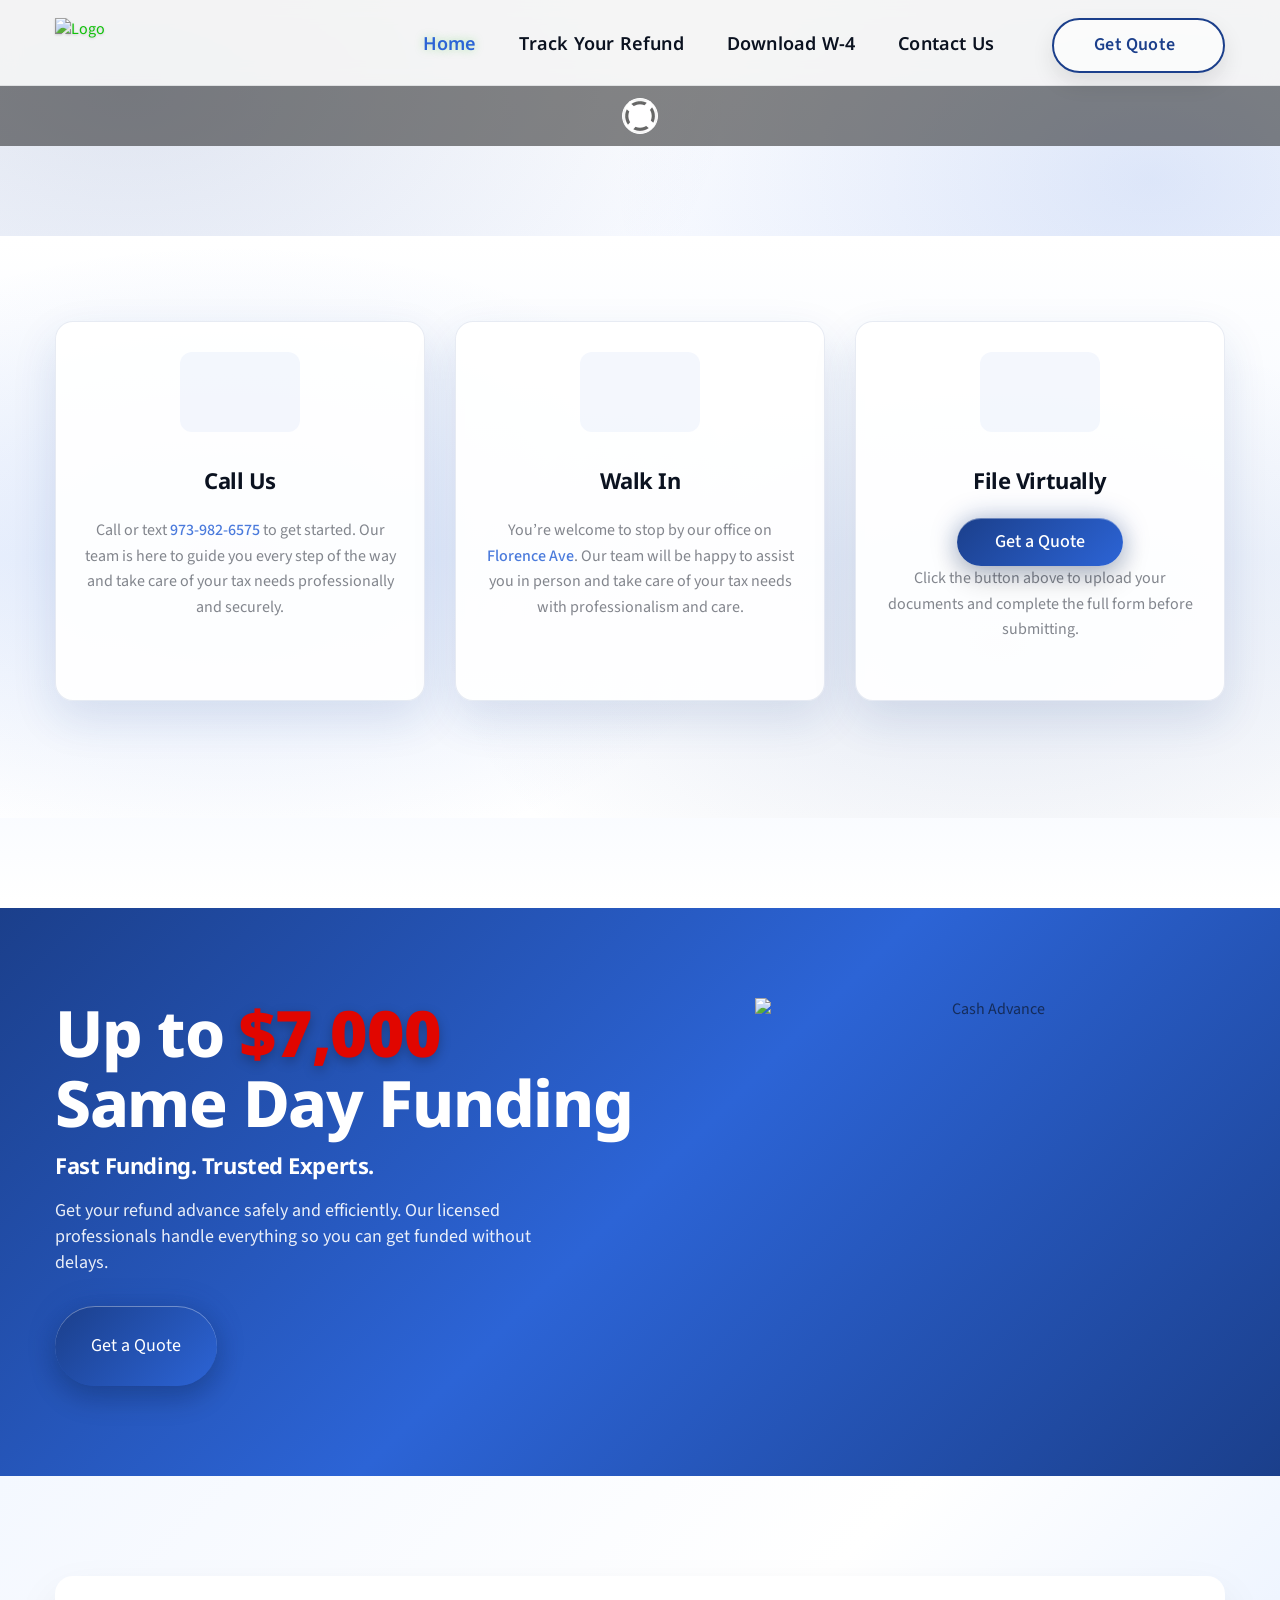
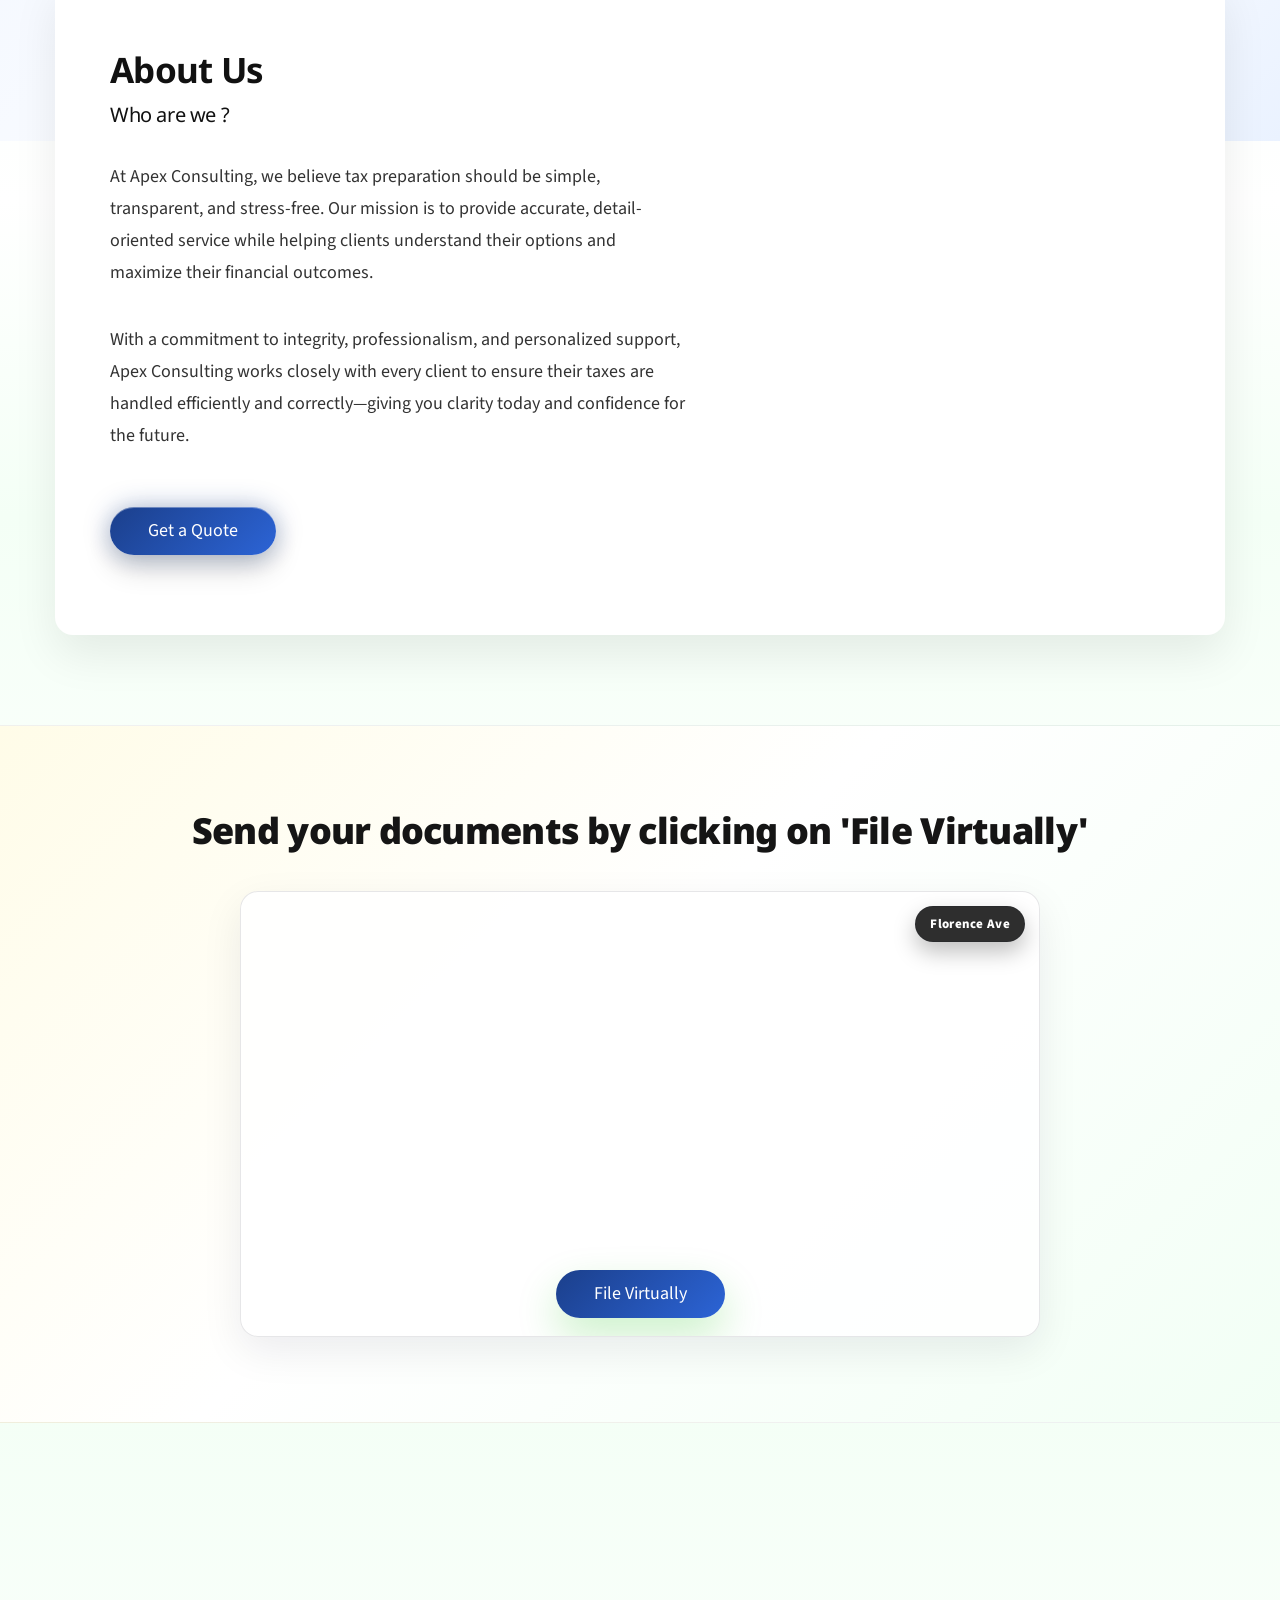
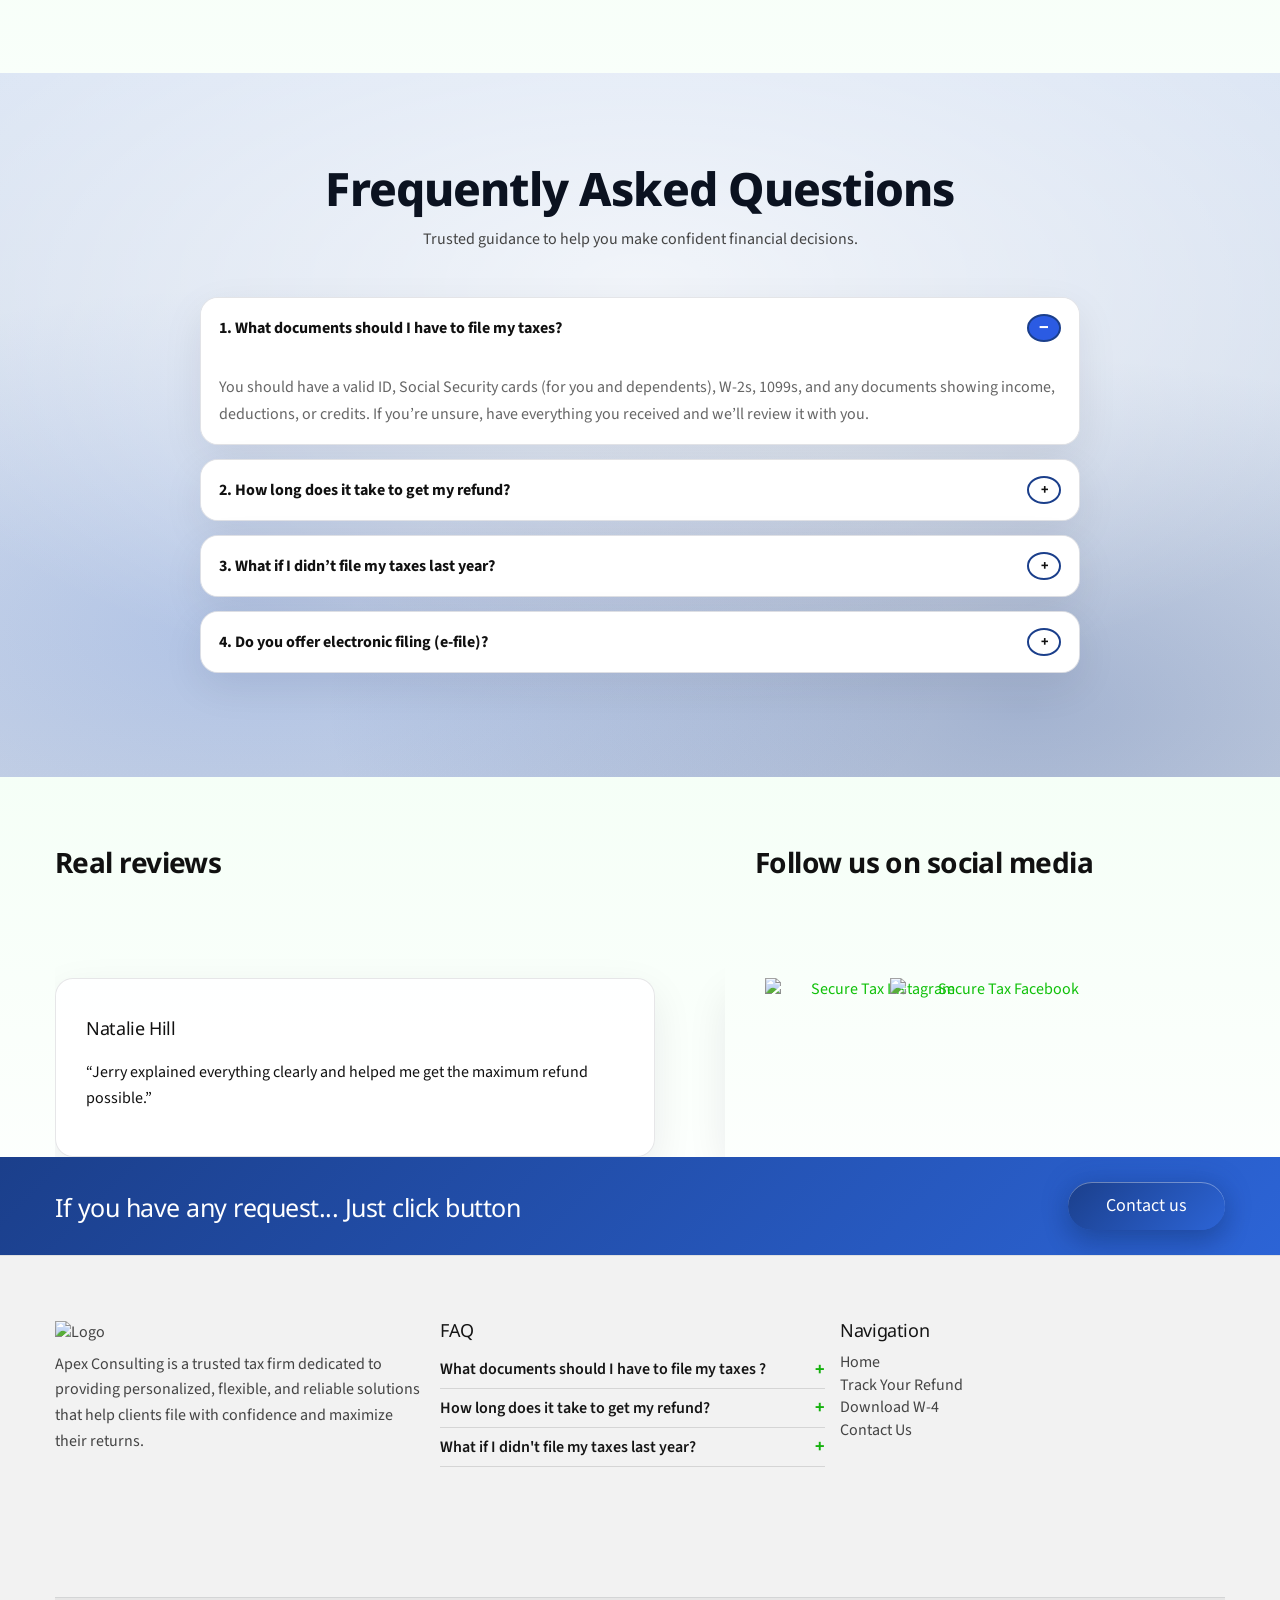
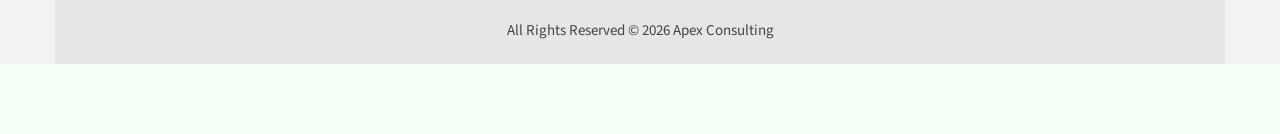
==== index.html @ 828c4d61 "New First commit" ====
<!DOCTYPE html>
<html lang="en">
	<head>
		<meta charset="UTF-8">
		<!-- For IE -->
		<meta http-equiv="X-UA-Compatible" content="IE=edge">

		<!-- For Resposive Device -->
		<meta name="viewport" content="width=device-width, initial-scale=1.0">
		<title>Apex Consulting</title>
		<!-- Favicon -->
		<!-- <link rel="icon" type="image/png" sizes="56x56" href="images/fav-icon/icon.png"> -->

		<!-- Main style sheet -->
		<link rel="stylesheet" type="text/css" href="css/style.css">
		<!-- responsive style sheet -->
		<link rel="stylesheet" type="text/css" href="css/responsive.css">


		<!-- Fix Internet Explorer ______________________________________-->

		<!--[if lt IE 9]>
			<script src="http://html5shiv.googlecode.com/svn/trunk/html5.js"></script>
			<script src="vendor/html5shiv.js"></script>
			<script src="vendor/respond.js"></script>
		<![endif]-->	
	</head>

	<body>
		<div class="main-page-wrapper">

			<!-- ===================================================
				Loading Transition
			==================================================== -->
			<!-- <div id="loader-wrapper">
				<div id="loader"></div>
			</div> -->



			<!-- 
			=============================================
				Theme Header
			============================================== 
			-->
			<header class="theme-header-wrapper">
				<div class="top-header white-bg">
					<div class="container">
						<ul class="float-left left-content">
							<!-- <li><a href="#">Offices</a></li>
							<li><a href="#">Career</a></li>
							<li><a href="#">Jobs</a></li>
							<li><a href="#">Support</a></li> -->
						</ul>
						<!-- <ul class="float-right right-content">
							<li class="social-icon">
								<ul>
									<li><a href="#" class="tran3s"><i class="fa fa-facebook" aria-hidden="true"></i></a></li>
									<li><a href="#" class="tran3s"><i class="fa fa-twitter" aria-hidden="true"></i></a></li>
									<li><a href="#" class="tran3s"><i class="fa fa-skype" aria-hidden="true"></i></a></li>
									<li><a href="#" class="tran3s"><i class="fa fa-pinterest" aria-hidden="true"></i></a></li>
									<li><a href="#" class="tran3s"><i class="fa fa-vimeo" aria-hidden="true"></i></a></li>
								</ul>
							</li>
							<li class="search-option">
						   		<button class="search tran3s dropdown-toggle" id="searchDropdown" data-toggle="dropdown" aria-haspopup="true" aria-expanded="false"><i class="fa fa-search" aria-hidden="true"></i></button>
						   		<form action="#" class="p-color-bg dropdown-menu tran3s" aria-labelledby="searchDropdown">
						   			<input type="text" placeholder="Search....">
						   			<button class="p-color-bg"><i class="fa fa-search" aria-hidden="true"></i></button>
						   		</form> -->
						   </li> <!-- /.search-option -->
						</ul> <!-- /.right-content -->
					</div> <!-- /.conatiner -->
				</div> <!-- /.top-header -->

				<div class="menu-wrapper menu-one clearfix">
					<div class="container">
						<!-- Logo -->
	<div class="logo float-left">
    <a href="/"><img src="images/logo/logo.png" alt="Logo"></a>
</div>


						<!-- ============================ Theme Menu ========================= -->
						<nav class="theme-main-menu navbar float-right" id="mega-menu-wrapper">
							<!-- Brand and toggle get grouped for better mobile display -->
						   <div class="navbar-header">
						     <button type="button" class="navbar-toggle collapsed" data-toggle="collapse" data-target="#navbar-collapse-1" aria-expanded="false">
						       <span class="sr-only">Toggle navigation</span>
						       <span class="icon-bar"></span>
						       <span class="icon-bar"></span>
						       <span class="icon-bar"></span>
						     </button>
						   </div>
						   <!-- Collect the nav links, forms, and other content for toggling -->
						   <div class="collapse navbar-collapse" id="navbar-collapse-1">
								<ul class="nav">
									<li class="dropdown-holder active"><a href="/" class="tran3s">Home</a>
										<ul class="sub-menu">
											<!-- <li><a href="index.html">Home version one</a></li>
											<li><a href="index-2.html">Home version Two</a></li> -->
										</ul>
									</li>
									<!-- <li class="dropdown-holder"><a href="#" class="tran3s">Services</a> -->
										<!-- <ul class="sub-menu">
											<li><a href="service.html">Service</a></li>
											<li><a href="service-details.html">Service Details</a></li>
										</ul>
									</li> -->
									<!-- <li class="dropdown-holder"><a href="#" class="tran3s">Pages</a>
										<ul class="sub-menu">
											<li><a href="about.html">About us</a></li>
											<li><a href="team.html">Our Team</a></li>
											<li><a href="faq.html">Faq</a></li>
											<li><a href="404.html">Error Page</a></li>
											<li class="dropdown-holder"><a href="shop.html">Shop</a>
												<ul class="second-sub-menu">
													<li><a href="shop-single.html">Shop Details</a></li>
												</ul>
											</li>
										</ul>
									</li> -->
									<!-- <li class="dropdown-holder"><a href="#" class="tran3s">Portfolio</a>
										<ul class="sub-menu">
											<li><a href="project-v1.html">Project version one</a></li>
											<li><a href="project-v2.html">Project version Two</a></li>
											<li><a href="project-details.html">Project details</a></li>
										</ul>
									</li> -->
									<!-- <li class="dropdown-holder"><a href="#" class="tran3s">News</a>
										<ul class="sub-menu">
											<li><a href="blog-list.html">Blog with sidebar</a></li>
											<li><a href="blog-details.html">Blog details</a></li>
										</ul>
									</li> -->
									<li><a href="https://sa.www4.irs.gov/wmr/" class="tran3s">Track Your Refund</a></li>
									<li><a href="https://www.irs.gov/pub/irs-pdf/fw4.pdf" class="tran3s">Download W-4</a></li>
									<li><a href="contact.html" class="tran3s">Contact Us</a></li>
									<li class="quote"><a href="/#doc-locations" class="tran3s">Get Quote <i class="fa fa-arrow-right" aria-hidden="true"></i></a></li>
								</ul>
						   </div><!-- /.navbar-collapse -->
						</nav> <!-- /.theme-main-menu -->
					</div> <!-- /.container -->
				</div> <!-- /.menu-wrapper -->
			</header> <!-- /.theme-header-wrapper -->
			<!-- New Change -->


			<!-- 
			=============================================
				Theme Main Banner
			============================================== 
			-->
			<div id="theme-main-banner" class="banner-one">
				<div data-src="images/home/slide-1.jpg">
					<div class="camera_caption">
						<div class="container">
							<!-- <h6 class="wow fadeInUp animated">Finance Services</h6> -->
							<h1 class="wow fadeInUp animated" data-wow-delay="0.2s">Accuracy. Integrity. Results. </h1>
					
							<h4 class="wow fadeInUp animated" data-wow-delay="0.4s" style="color:#fff;">No Upfront Fees</h4>
  
							<br>
<a href="/#doc-locations" class="wow fadeInRight animated theme-button-one" data-wow-delay="0.6s">Get a Quote</a>						</div> <!-- /.container -->
					</div> <!-- /.camera_caption -->
				</div>
	
		
	
						</div> <!-- /.container -->
					</div> <!-- /.camera_caption -->
				</div>
			</div> <!-- /#theme-main-banner -->


			

		
			<!-- 
			=============================================
				Top Feature
			============================================== 
			-->
			<div class="top-feature section-margin-bottom section-margin-top">
  <div class="container">
    <div class="row top-feature-grid">
     <div class="col-lg-4 col-md-6 col-12">

        <div class="single-feature card-feature">
          <div class="icon"><img src="images/icon/1.png" alt=""></div>
          <h4>Call Us</h4>
          <p>Call or text <a href="tel:407-951-6379">973-982-6575</a>  to get started. Our team is here to guide you every step of the way and take care of your tax needs professionally and securely.</p>
        </div>
      </div>
<div class="col-lg-4 col-md-6 col-12">

        <div class="single-feature card-feature">
          <div class="icon"><img src="images/icon/2.png" alt=""></div>
          <h4>Walk In</h4>
          <p>You’re welcome to stop by our office on <a href="https://maps.app.goo.gl/RKTDh3jBgUq4Yt877">Florence Ave</a>. Our team will be happy to assist you in person and take care of your tax needs with professionalism and care.</p>
        </div>
      </div>

      <div class="col-lg-4 col-md-6 col-12">

        <div class="single-feature card-feature">
          <div class="icon"><img src="images/icon/3.png" alt=""></div>
          <h4>File Virtually</h4>
          <a href="/#doc-locations" class="theme-button-one">Get a Quote</a>
          <p>Click the button above to upload your documents and complete the full form before submitting.</p>
        </div>
      </div>

      <!-- <div class="col-lg-3 col-md-6 col-12"> -->
        <!-- <div class="single-feature card-feature">
          <div class="icon"><img src="images/icon/4.png" alt=""></div>
          <h4>Book your virtual appointment</h4>
          <a href="https://calendar.app.google/gBassgUNyd3pbRui8" class="theme-button-one">Book</a>
          <p>Booking a virtual appointment with Secure Tax is quick and easy. Choose a time that works for you and get personalized tax support from the comfort of your home.</p>
        </div> -->
      <!-- </div> -->

    </div>
  </div>
</div>
</div>
</div>
</div>

<!-- 
=============================================
  Cash Advance Promo
============================================== 
-->
<section class="cash-advance-section">
  <div class="container">
    <div class="row align-items-center">

      <!-- LEFT CONTENT -->
      <div class="col-md-7 col-xs-12">
        <h2 class="cash-title">
          Up to <span>$7,000</span><br>
          Same Day Funding <span></span>
        </h2>
<h4 class="cash-subtitle">
  Fast Funding. Trusted Experts.
</h4>

<p class="cash-text">
  Get your refund advance safely and efficiently.
  Our licensed professionals handle everything so you can get funded without delays.
</p>

        </p>

        <div class="cash-actions">
          <a href="/#doc-locations"
             class="theme-button-one cash-btn">
            Get a Quote
          </a>
        </div>
      </div>

      <!-- RIGHT IMAGE -->
      <div class="col-md-5 col-xs-12 text-center">
        <div class="cash-image-circle">
          <img src="images/home/cash-advance.png" alt="Cash Advance">
        </div>
      </div>

    </div>
  </div>
</section>




			<!-- 
			=============================================
				About Company
			============================================== 
			-->
			<div class="about-company section-margin-bottom">
				<div class="container">
					<div class="main-content-wrapper">
						<div class="row">
							<div class="col-md-7 col-xs-12">
								<h2>About Us</h2>
								<h4>Who are we ? </h4>
								<p>At Apex Consulting, we believe tax preparation should be simple, transparent, and stress-free. Our mission is to provide accurate, detail-oriented service while helping clients understand their options and maximize their financial outcomes. </p>
								<p>With a commitment to integrity, professionalism, and personalized support, Apex Consulting works closely with every client to ensure their taxes are handled efficiently and correctly—giving you clarity today and confidence for the future.</p>
								<a href="/#doc-locations" class="wow fadeInRight animated theme-button-one" data-wow-delay="0.6s">Get a Quote</a>
							</div>
						</div>
					</div> <!-- /.main-content-wrapper -->
				</div> <!-- /.container -->
			</div> <!-- /.about-company -->

<section id="doc-locations" class="doc-location-section">
  <div class="container">

    <h2 class="doc-location-title">
     Send your documents by clicking on 'File Virtually'
    </h2>

    <div class="doc-location-grid">

      <!-- Location 1 -->
      <div class="doc-location-card">
        <div class="doc-location-map">

          <div class="doc-location-label">Florence Ave</div>

        <iframe src="https://www.google.com/maps/embed?pb=!1m18!1m12!1m3!1d3023.449258251773!2d-74.2437626!3d40.73013900000001!2m3!1f0!2f0!3f0!3m2!1i1024!2i768!4f13.1!3m3!1m2!1s0x89c3aceaf8574553%3A0x92488cc2b3c155b4!2s151%20Florence%20Ave%2C%20Irvington%2C%20NJ%2007111!5e0!3m2!1sen!2sus!4v1771525934116!5m2!1sen!2sus" width="450" height="450" style="border:0;" allowfullscreen="" loading="lazy" referrerpolicy="no-referrer-when-downgrade"></iframe>
        </div>

        <div class="doc-location-actions">
          <a href="https://form.jotform.com/253464607360053"
             class="theme-button-one">
            File Virtually
          </a>
        </div>
      </div>

  

    </div>
  </div>
</section>

<br>
<br>



			<!-- 
			=============================================
				Our Service
			============================================== 
			-->
		
			


			<!--
			=============================================
				Consultation Help
			==============================================
			-->
			<div class="consultation-help style-one clearfix">
  <div class="opacity">
    <div class="container">
      <div class="row">

        <!-- LEFT IMAGE -->
        <!-- <div class="col-md-6 col-xs-12 no-padding">
          <div class="consultation-image-wrapper">
            <img src="images/home/slide-4.jpg" alt="Join Secure Tax">
          </div>
        </div> -->

        <!-- RIGHT TEXT -->
        <!-- <div class="col-md-6 col-xs-12 text-wrapper">
          <div class="overlay clearfix">
            <div>
								
              <h2 class="wow fadeInUp animated" data-wow-delay="0.2s">Get Hired</h2>
              <h3 class="wow fadeInUp animated" data-wow-delay="0.2s">Become a Tax Specialist</h3>
              <p class="wow fadeInUp animated" data-wow-delay="0.2s">Click the button below to fill in your application</p>
              <a href="
https://form.jotform.com/securetaxllc/securetax-job-application" class="theme-button-one" class="wow fadeInUp animated" data-wow-delay="0.2s">Apply</a> -->
            </div>
          </div>
        </div>

      </div>
    </div>
  </div>
</div>

<!--
=============================================
  FAQ Section (Home)
==============================================
-->
<section class="home-faq">
  <div class="container">

    <div class="home-faq-head">
      <h2>Frequently Asked Questions</h2>
      <p>Trusted guidance to help you make confident financial decisions.</p>
    </div>

    <div class="home-faq-wrap">
      <div class="home-faq-accordion" id="homeFaq">

        <!-- 1 -->
        <div class="home-faq-item">
          <a class="home-faq-q" data-toggle="collapse" href="#homeFaq1" aria-expanded="true">
            1. What documents should I have to file my taxes?
            <span class="home-faq-icon"></span>
          </a>
          <div id="homeFaq1" class="collapse show" data-parent="#homeFaq">
            <div class="home-faq-a">
              You should have a valid ID, Social Security cards (for you and dependents), W-2s, 1099s, and any documents showing income, deductions, or credits. If you’re unsure, have everything you received and we’ll review it with you.
            </div>
          </div>
        </div>

        <!-- 2 -->
        <div class="home-faq-item">
          <a class="home-faq-q collapsed" data-toggle="collapse" href="#homeFaq2" aria-expanded="false">
            2. How long does it take to get my refund?
            <span class="home-faq-icon"></span>
          </a>
          <div id="homeFaq2" class="collapse" data-parent="#homeFaq">
            <div class="home-faq-a">
              If you claimed the Child Tax Credit or Earned Income Credit, the IRS cannot release your refund until at least February 15, and it may arrive around February 27 or later. For most other refunds, the IRS states that about 90% are issued within 21 days. Use “Track Your Refund” to check your status.
            </div>
          </div>
        </div>

        <!-- 3 -->
        <div class="home-faq-item">
          <a class="home-faq-q collapsed" data-toggle="collapse" href="#homeFaq3" aria-expanded="false">
            3. What if I didn’t file my taxes last year?
            <span class="home-faq-icon"></span>
          </a>
          <div id="homeFaq3" class="collapse" data-parent="#homeFaq">
            <div class="home-faq-a">
              We can help you file prior-year returns. It’s important to get caught up as soon as possible to avoid additional penalties or delays with refunds.
            </div>
          </div>
        </div>

        <!-- 4 -->
        <div class="home-faq-item">
          <a class="home-faq-q collapsed" data-toggle="collapse" href="#homeFaq4" aria-expanded="false">
            4. Do you offer electronic filing (e-file)?
            <span class="home-faq-icon"></span>
          </a>
          <div id="homeFaq4" class="collapse" data-parent="#homeFaq">
            <div class="home-faq-a">
            Yes. We electronically file most returns for faster processing and quicker refunds compared to mailing paper returns.
            </div>
          </div>
        </div>

      </div>
    </div>

  </div>
</section>



<!-- <br>
<br>
<script src="https://cdn.commoninja.com/sdk/latest/commonninja.js" defer></script>
<div class="commonninja_component pid-306dbc19-3a88-4140-8a14-9bf18e717f76"></div> -->


			<!-- 
			=============================================
				Client Section
			============================================== 
			-->
			<div class="client-section section-margin-bottom">
				<div class="container">
					<div class="row">
						<div class="col-md-7 col-xs-12">
							<div class="client-slider-content">
								<h3>Real reviews</h3>
								<div class="client-slider">
									<div class="item">
										<div class="wrapper">
											<div class="name">
												<!-- <p>Mahfuz Riad <span>( CEO )</span></p> -->
												<!-- <div class="icon"><img src="images/home/3.jpg" alt=""></div> -->
											</div>
											<div class="text bg-color">
												<h5>John Paul</h5>
												<p>“This was the easiest and most professional tax experience I’ve ever had.”</p>
											</div>
										</div> <!-- /.wrapper -->
									</div> <!-- /.item -->
									<div class="item">
										<div class="wrapper">
											<div class="name">
												<!-- <p>Mahfuz Riad <span>( CEO )</span></p> -->
												<!-- <div class="icon"><img src="images/home/3.jpg" alt=""></div> -->
											</div>
											<div class="text bg-color">
												<h5>Natalie Hill </h5>
												<p>“Jerry explained everything clearly and helped me get the maximum refund possible.”</p>
											</div>
										</div> <!-- /.wrapper -->
									</div> <!-- /.item -->
									<div class="item">
										<div class="wrapper">
											<div class="name">
												<!-- <p>Mahfuz Riad <span>( CEO )</span></p> -->
												<!-- <div class="icon"><img src="images/home/3.jpg" alt=""></div> -->
											</div>
											<div class="text bg-color">
												<h5>Erick Johnson </h5>
												<p>“the team was efficient, knowledgeable, and made filing taxes completely stress-free.”</p>
											</div>
										</div> <!-- /.wrapper -->
									</div> <!-- /.item -->
								</div> <!-- /.client-slider -->
							</div> <!-- /.client-slider-content -->
						</div> <!-- /.col- -->

						<div class="col-md-5 col-xs-12">
							<div class="our-partner">
								<h3>Follow us on social media</h3>
								<div class="row">
									<div class="col-md-6 col-sm-3 col-xs-6">
 <div class="row social-icons-row">
  <!-- Instagram -->
  <div class="col-md-6 col-sm-6 col-xs-6 social-col">
    <a href="https://www.instagram.com/securetax_fernpark/" target="_blank" rel="noopener">
      <img src="images/logo/p1.jpg" alt="Secure Tax Instagram" class="social-logo-force">
    </a>
  </div>

  <!-- Facebook -->
  <div class="col-md-6 col-sm-6 col-xs-6 social-col">
    <a href="https://www.facebook.com/share/1AgkMg6Wm3/?mibextid=wwXIfr" target="_blank" rel="noopener">
      <img src="images/logo/p2.jpg" alt="Secure Tax Facebook" class="social-logo-force">
    </a>
  </div>
</div>

								
									<!-- <div class="col-md-6 col-sm-3 col-xs-6"><img src="images/logo/p3.jpg" alt=""></div>
									<div class="col-md-6 col-sm-3 col-xs-6"><img src="images/logo/p4.jpg" alt=""></div> -->
								</div>
							</div> <!-- /.our-partner -->
						</div> <!-- /.col- -->
					</div> <!-- /.row -->
				</div> <!-- /.container -->
			</div> <!-- /.client-section -->



		


			<!-- 
			=============================================
				Bottom Banner
			============================================== 
			-->
			<div class="bottom-banner">
				<div class="container">
					<div class="row">
						<div class="col-md-9 col-sm-8 col-xs-12">
							<h3>If you have any request... Just click button</h3>
						</div>
						<div class="col-md-3 col-sm-4 col-xs-12">
							<a href="contact.html" class="theme-button-one float-right">Contact us</a>
						</div>
					</div>
				</div> <!-- /.container -->
			</div> <!-- /.bottom-banner -->


			<!-- 
			=============================================
				Footer
			============================================== 
			-->
			<footer class="theme-footer">
				<div class="container">
					<div class="top-footer row">
						<div class="col-md-4 col-sm-6 col-xs-12 footer-logo">
							<a href="#"><img src="images/logo/logo.png" alt="Logo"></a>
							<p>Apex Consulting is a trusted tax firm dedicated to providing personalized, flexible, and reliable solutions that help clients file with confidence and maximize their returns.</h5>
							<ul>
								<li><a href="https://www.instagram.com/securetax_fernpark/" class="tran3s"><i class="fa fa-instagram" aria-hidden="true"></i></a></li>
								<li><a href="https://www.facebook.com/share/1AgkMg6Wm3/?mibextid=wwXIfr" class="tran3s"><i class="fa fa-facebook" aria-hidden="true"></i></a></li>
								<!-- <li><a href="" class="tran3s"><i class="fa fa-dribbble" aria-hidden="true"></i></a></li>
								<li><a href="" class="tran3s"><i class="fa fa-twitter" aria-hidden="true"></i></a></li>
								<li><a href="" class="tran3s"><i class="fa fa-vimeo" aria-hidden="true"></i></a></li> -->
							</ul>
						</div> <!-- /.footer-logo -->

						<!-- <div class="col-md-2 col-sm-3 col-xs-12 footer-list">
							<h5>About</h5>
							<ul>
								<li><a href="index.html" class="tran3s">Home</a></li>
								<li><a href="#" class="tran3s">Business Partners</a></li>
								<li><a href="#" class="tran3s">Pinaz </a></li>
								<li><a href="faq.html" class="tran3s">Faq</a></li>
								<li><a href="about.html" class="tran3s">About us</a></li>
								<li><a href="blog-list.html" class="tran3s">Blog</a></li>
							</ul>
						</div> <!-- /.footer-list -->
						<!-- <div class="col-md-2 col-sm-3 col-xs-12 footer-list">  -->
						
							<div class="col-md-4 col-sm-6 col-xs-12 footer-faq">
  <h5>FAQ</h5>

  <div class="footer-accordion" id="footerFaq">

    <!-- Q1 -->
    <div class="faq-item">
      <a class="faq-question collapsed" data-toggle="collapse" href="#faq1" aria-expanded="false" aria-controls="faq1">
        What documents should I have to file my taxes ? <span class="faq-icon">+</span>
      </a>
      <div id="faq1" class="collapse" data-parent="#footerFaq">
        <div class="faq-answer">
         You should have a valid ID, Social Security cards (for you and dependents), W-2s, 1099s, and any documents showing income, deductions, or credits. If you’re unsure, have everything you received and we’ll review it with you.
        </div>
      </div>
    </div>

    <!-- Q2 -->
    <div class="faq-item">
      <a class="faq-question collapsed" data-toggle="collapse" href="#faq2" aria-expanded="false" aria-controls="faq2">
        How long does it take to get my refund? <span class="faq-icon">+</span>
      </a>
      <div id="faq2" class="collapse" data-parent="#footerFaq">
        <div class="faq-answer">
          If you claimed the Child Tax Credit or Earned Income Credit, the IRS cannot release your refund until at least February 15, and it may arrive around February 27 or later. For most other refunds, the IRS states that about 90% are issued within 21 days. Use “Track Your Refund” to check your status.
        </div>
      </div>
    </div>

    <!-- Q3 -->
    <div class="faq-item">
      <a class="faq-question collapsed" data-toggle="collapse" href="#faq3" aria-expanded="false" aria-controls="faq3">
   What if I didn't file my taxes last year? <span class="faq-icon">+</span>
      </a>
      <div id="faq3" class="collapse" data-parent="#footerFaq">
        <div class="faq-answer">
          We can help you file prior-year returns. It’s important to get caught up as soon as possible to avoid additional penalties or delays with refunds.
        </div>
      </div>
    </div>

  </div>
</div>
	<h5>Navigation</h5>

							<ul>
								<li><a href="/" class="tran3s">Home</a></li>
								<li><a href="https://sa.www4.irs.gov/wmr/" class="tran3s">Track Your Refund</a></li>
								<li><a href="https://www.irs.gov/pub/irs-pdf/fw4.pdf" class="tran3s">Download W-4</a></li>
								<!-- <li><a href="privacy-policy.html" class="tran3s">Privacy Policy</a></li> -->

								<li><a href="contact.html" class="tran3s">Contact Us</a></li>
								<!-- <li><a href="faq.html" class="tran3s">Faq</a></li>
								<li><a href="#" class="tran3s">Privacy Policy</a></li> -->
							</ul>
						</div> <!-- /.footer-list -->

						<!-- <div class="col-md-4 col-xs-12 Subscribe">
							<h5>Subscribes</h5>
							<p>Sign up for our mailing list to get latest updates and offers</p>
							<form action="#">
								<input type="email" placeholder="Email">
								<button><i class="fa fa-envelope-o" aria-hidden="true"></i></button>
							</form> -->
							<!-- <p>Working Hours :  Monday-Saturday <br> Close : Sunday</p> -->
						<!-- </div> 
					</div> 
				</div>  -->

				<div class="bottom-footer">
					<div class="container">
						<p>All Rights Reserved &copy; 2026 Apex Consulting</p>
					</div> <!-- /.container -->
				</div> <!-- /.bottom-footer -->
			</footer>


	  
	        <!-- Scroll Top Button -->
			<button class="scroll-top tran3s">
				<i class="fa fa-angle-up" aria-hidden="true"></i>
			</button>

			
			


		<!-- Js File_________________________________ -->
		<!-- j Query -->
		<script src="vendor/jquery.2.2.3.min.js"></script>
		<!-- Bootstrap JS -->
		<script src="vendor/bootstrap/bootstrap.min.js"></script>
		<!-- Bootstrap Select JS -->
		<script src="vendor/bootstrap-select/dist/js/bootstrap-select.js"></script>
		<!-- Camera Slider -->
		<script type='text/javascript' src='vendor/Camera-master/scripts/jquery.mobile.customized.min.js'></script>
	    <script type='text/javascript' src='vendor/Camera-master/scripts/jquery.easing.1.3.js'></script> 
	    <script type='text/javascript' src='vendor/Camera-master/scripts/camera.min.js'></script>
	    <!-- Mega menu  -->
		<script src="vendor/bootstrap-mega-menu/js/menu.js"></script>
		<!-- WOW js -->
		<script src="vendor/WOW-master/dist/wow.min.js"></script>
		<!-- owl.carousel -->
		<script src="vendor/owl-carousel/owl.carousel.min.js"></script>
		<!-- Circle Progress -->
		<script type="text/javascript" src="vendor/circle-progress.js"></script>
		<!-- js count to -->
		<script type="text/javascript" src="vendor/jquery.appear.js"></script>
		<script type="text/javascript" src="vendor/jquery.countTo.js"></script>
		

		<!-- Theme js -->
		<script src="js/theme.js"></script>

		</div> <!-- /.main-page-wrapper -->
		<!-- =========================
     Hannah Chatbot (SecureTax)
========================= -->



	</body>
</html>
---- css/style.css ----
/*------------------------------------------------------------------

[Master Stylesheet]

Project:        pinaz -  Business & Agency Template.
Version:        1.0
Last change:    01/06/2018.
Designed:       Template_mr
Developed:      Template_mr
-------------------------------------------------------------------*/


/* ------------------------------------------ */
/*             TABLE OF CONTENTS
/* ------------------------------------------ */
/*   01 - Loading Transition  */
/*   02 - Global stlye  */
/*   03 - Theme Header */
/*   04 - Theme Menu  */
/*   05 - Theme Banner */
/*   06 - Top Feature  */
/*   07 - About Company  */
/*   08 - Our Service  */
/*   09 - Consultation Help */
/*   10 - Our Success Value  */
/*   11 - Our Project   */
/*   12 - Client Section  */
/*   13 - Our Blog */
/*   14 - Bottom Banner   */
/*   15 - Footer */
/*   16 - Bottom Banner  */
/*   17 - Theme Inner Banner  */
/*   18 - About Us  */
/*   19 - Theme Sidebar */
/*   20 - Details Page Content */
/*   21 - Our Team  */
/*   22 - Blog List */
/*   23 - Blog Details  */
/*   24 - Contact Us Page  */
/*   25 - FAQ Page */
/*   26 - Error page  */
/*   27 - Shop Page  */




/**
* Importing necessary  Styles.
**/

@import url('https://fonts.googleapis.com/css?family=Noto+Sans:400,700|Source+Sans+Pro:400,600,700');
/*----bootstrap css ----- */
@import url('../vendor/bootstrap/bootstrap.css');
/*----bootstrap Select ----- */
@import url('../vendor/bootstrap-select/dist/css/bootstrap-select.css');
/*----camera-slider---*/
@import url('../vendor/Camera-master/css/camera.css');
/*------- Mega menu ------*/
@import url('../vendor/bootstrap-mega-menu/css/menu.css');
/*----font awesome -------*/
@import url('../fonts/font-awesome/css/font-awesome.min.css');
/*----owl-carousel css----*/
@import url('../vendor/owl-carousel/owl.carousel.css');
@import url('../vendor/owl-carousel/owl.theme.css');
/*-------- animated css ------*/
@import url('../vendor/WOW-master/css/libs/animate.css');
/*--------- flat-icon ---------*/
@import url('../fonts/icon/font/flaticon.css');
/*------------- Map -------------*/
@import url('../vendor/sanzzy-map/dist/snazzy-info-window.min.css');


/*** 

====================================================================
  Loading Transition
====================================================================

 ***/
#loader-wrapper {
  position: fixed;
  top: 0;
  left: 0;
  width: 100%;
  height: 100%;
  z-index: 999999;
  background: #fff;
  overflow: hidden;
}
#loader {
  background: url(../images/1.gif);
  width: 64px;
  height: 64px;
  position: relative;
  top: 50%;
  margin: -32px auto 0 auto;
}
/*==================== Click Top ====================*/
.scroll-top {
  width:30px;
  height:30px;
  border-radius: 3px;
  position: fixed;
  bottom: 5px;
  right:15px;
  z-index: 99;
  text-align: center;
  color: #fff;
  background: #151515;
  font-size: 20px;
  display: none;
}
.scroll-top:after {
  position: absolute;
  z-index: -1;
  content: '';
  top: 100%;
  left: 5%;
  height: 10px;
  width: 90%;
  opacity: 1;
  background: radial-gradient(ellipse at center, rgba(0, 0, 0, 0.25) 0%, rgba(0, 0, 0, 0) 80%);
}
/*______________________ Global stlye ___________________*/

 @font-face {
  font-family: 'font-awesome';
  src: url('../fonts/font-awesome/fonts/fontawesome-webfont.ttf');
  src: url('../fonts/font-awesome/fonts/fontawesome-webfont.eot'), /* IE9 Compat Modes */
       url('../fonts/font-awesome/fonts/fontawesome-webfont.woff2') format('woff2'), /* Super Modern Browsers */
       url('../fonts/font-awesome/fonts/fontawesome-webfont.woff') format('woff'), /* Pretty Modern Browsers */
       url('../fonts/font-awesome/fonts/fontawesome-webfont.svg') format('svg'); /* Legacy iOS */
 }

 body {
  font-family: 'Source Sans Pro', sans-serif;
  font-weight: normal;
  color:rgba(0,0,0,0.6);
  font-size: 16px;
 }
 body .main-page-wrapper {overflow-x:hidden;}
 h1,h2,h3,h4,h5,h6,p,ul { margin:0;padding: 0;}
 h1,h2,h3,h4,h5,h6 {font-family: 'Noto Sans', sans-serif; color: #151515;}
 h1 a,h2 a,h3 a,h4 a,h5 a,h6 a {color: inherit;}
 h1 {font-size: 60px; font-weight: 700;}
 h2 {font-size: 35px; font-weight: 700;}
 h3 {font-size: 28px; font-weight: 700;}
 h4 {font-size: 22px; font-weight: 700;}
 h5 {font-size: 18px; font-weight: 700;}
 h6 {font-size: 15px; font-weight: 600;}
 p  {line-height: 26px;} 
 ul {list-style-type: none;}
 a {text-decoration: none; display: inline-block;}
 a:hover,a:focus,a:visited {text-decoration: none; outline: none;}
 img {max-width: 100%; display: block;}
 button {border:none;outline: none;box-shadow: none;display: block; padding: 0;}
 input,textarea {outline: none; box-shadow: none;transition: all 0.3s ease-in-out;}
.float-left {float:left;}
.float-right {float:right;}
.m-top0 {margin-top: 0 !important;}
.m-bottom0 {margin-bottom: 0 !important;}
.p0 {padding: 0 !important;}
.section-margin-top{margin-top: 110px;}
.section-margin-bottom {margin-bottom: 110px;}
/*--------------------- Transition --------------------*/
.tran3s,h1 a,h2 a,h3 a,h4 a,h5 a,h6 a,body .theme-button-one,.theme-header-wrapper .top-header ul li a,#mega-menu-wrapper .nav>li>a:before,
.top-feature .single-feature,.top-feature .single-feature p,.our-service .single-service .text,.our-service .single-service .text p,
.our-service .single-service .text h4 i,.owl-theme .owl-nav [class*=owl-],.bootstrap-select.btn-group .dropdown-menu li a,
.our-project .single-project .text h4 i,.our-project .single-project .image .overlay,.our-blog .single-blog .text .view-more,
#theme-main-banner.camera_wrap .camera_pag .camera_pag_ul li,.sidebar-categories ul li a,.theme-sidebar .sidebar-recent-post ul li a,
.blog-list .single-blog .text .view-more span,.blog-list .single-blog .text .view-more i,.theme-pagination ul li a,.page-changer li a,
.contact-form-wrapper .contact-address .social-icon li a {
  transition: all .3s ease-in-out;
}
.tran4s,.our-service .single-service .img img {
  transition: all .4s ease-in-out;
}
/*---------------------- Theme Title ---------------------*/
.theme-title {position: relative;margin-bottom: 50px;}
.theme-title p {margin-top: 15px;}
.theme-title a {position: absolute;top:20px;right: 0;}
.theme-title a i {margin-left: 3px;opacity: 0.8;}
/*------------------------ Theme Button ------------------*/
body .theme-button-one {
  line-height: 48px;
  border-width: 1px;
  border-radius: 10px;
  padding: 0 38px;
  font-size: 18px;
  color: #fff;
}
body .theme-button-one:hover {background: transparent;}
/*----------------- Theme Pagination ------------------*/
.theme-pagination {margin-top: 60px;}
.theme-pagination ul {margin: 0 -5px;}
.theme-pagination ul li {float: left; padding: 0 5px;}
.theme-pagination ul li a {
  width: 50px;
  height: 50px;
  line-height: 50px;
  text-align: center;
  font-size: 22px;
  font-weight: 700;
  color: #fff;
  background: #d0cece;
}
.theme-pagination ul li:last-child a {font-size: 13px;}
 /*----------------------- Theme Color File -------------------*/
.p-color,.theme-header-wrapper .top-header.white-bg .left-content li a:hover,.theme-header-wrapper .top-header .social-icon li a:hover,
#mega-menu-wrapper .nav>li.dropdown-holder .sub-menu li a,body .theme-button-one:hover,.about-company .main-content-wrapper h4,.our-service .owl-theme .owl-nav [class*=owl-]:hover,
.consultation-help .text-wrapper h3 span,.our-success-value .piechart span,.theme-counter .single-box .number,.our-project .single-project:hover .text h4 i,
.our-project .owl-theme .owl-nav [class*=owl-]:hover,.our-blog .single-blog .text .view-more i,.our-blog .single-blog .text h4:hover a,.our-blog .owl-theme .owl-nav [class*=owl-]:hover,
.theme-footer .bottom-footer p a,.theme-footer .footer-list ul li a:hover,.theme-footer .footer-logo ul li a:hover,.theme-header-wrapper .top-header.transparent-bg .social-icon li a:hover,
.our-service.image-style .single-service:hover .text h4 a,.our-service.image-style .center .single-service .text h4 a,.details-page-overview ul li:before,.details-page-content .sub-heading,
.our-team .single-team-member:hover .text h6 a,.our-team .single-team-member .text ul li a:hover,.theme-sidebar .sidebar-recent-post ul li:hover a,.blog-list .single-blog:hover .text .title a,
.page-changer li a:hover,.blog-details .share-option .social-icon li a:hover,.contact-page-title h3,.contact-form-wrapper .contact-address .social-icon li a:hover,.error-page a,
.shop-sidebar .sidebar-shop-categories ul li a:hover,.shop-sidebar .shop-popular-product ul li:hover .name h6 a,.shop-product .single-product:hover .info h6 a,
.shop-details .single-product-details .product-order-details .price li:first-child  {
  color:#4eab27;
}
.p-bg-color,body .theme-button-one,.theme-header-wrapper .top-header button.search,.theme-header-wrapper .top-header .search-option form button,#mega-menu-wrapper .nav li.quote a:hover,
#mega-menu-wrapper .nav>li>a:before,.top-feature .center .single-feature,.top-feature .single-feature:hover,.about-company:before,.our-service .single-service:hover .text,
.our-service .center .single-service .text,.bootstrap-select.btn-group .dropdown-menu li a:hover,.bootstrap-select.btn-group .dropdown-menu li a:focus,.bottom-banner,
.bootstrap-select.btn-group .dropdown-menu li.selected a,.client-slider-content .wrapper .text.bg-color,.our-blog .single-blog:hover .text .view-more,.theme-footer .Subscribe form button,
#theme-main-banner.camera_wrap .camera_pag .camera_pag_ul li.cameracurrent,#theme-main-banner.camera_wrap .camera_pag .camera_pag_ul li:hover,.feature-banner,
#mega-menu-wrapper .nav li.quote.bg-color a,.sidebar-categories ul li a:hover,.sidebar-categories ul li.active a,.sidebar-categories.solid-style ul li a:hover,
.sidebar-categories.solid-style ul li.active a,.details-page-content .short-access .left-box,.blog-list .single-blog .text .view-more,.theme-pagination ul li a:hover,
.theme-pagination ul li.active a,.blog-details .blog-post-data .single-blog .text ul.inner-list li:before,.faq-page .panel-heading h5 a:before,.shop-sidebar .search button,
.shop-pagination li a,.shop-sidebar h4:before,.shop-details .single-product-details .product-order-details .clearfix ul li button,.shop-details .review-tab .nav-tabs > li.active > a,
.shop-details .review-tab .nav-tabs > li.active > a:hover, .shop-details .review-tab .nav-tabs > li.active > a:focus,.shop-details .related-product h4:before,#mega-menu-wrapper .navbar-toggle .icon-bar {
  background: #2b5be3;
}
body .theme-button-one {
  border-style: solid;
  border-color:#2b5be3;
}
/*-------------------------- Theme Header ---------------------*/
.theme-header-wrapper {
  position: absolute;
  width: 100%;
  left:0;
  z-index: 99;
}
.theme-header-wrapper .top-header ul li {display: inline-block;}
.theme-header-wrapper .top-header.white-bg {background: #fff;}
.theme-header-wrapper .top-header.white-bg .left-content li a {
  line-height: 60px;
  margin-right: 20px;
  color: #767575;
}
.theme-header-wrapper .top-header .social-icon li a {
  color: rgba(65,65,65,0.5);
  line-height: 60px;
  margin-left: 25px;
}
.theme-header-wrapper .top-header .search-option {position: relative;margin-left: 40px;}
.theme-header-wrapper .top-header button.search {
  line-height: 60px;
  width: 70px;
  color:#fff;
}
.theme-header-wrapper .top-header .search-option form.dropdown-menu {
  position: absolute;
  height:50px;
  width:280px;
  padding: 5px;
  border-radius: 0;
  right: 0;
  left:auto;
  top:100%;
  box-shadow: none;
  border:none;
  float:none;
  margin:0;
  background: #fff;
  box-shadow: 0px 4px 10px -2px rgba(0,0,0,0.23);
}

.theme-header-wrapper .top-header .search-option form input {
  width:100%;
  height:100%;
  background: transparent;
  border:1px solid #ececec;
  padding: 0 49px 0 10px;
}
.theme-header-wrapper .top-header .search-option form button {
  display: block;
  width:48px;
  color:#fff;
  border:1px solid #fff;
  border-left:none;
  line-height: 45px;
  text-align: center;
  position: absolute;
  top:4px;
  right:5px;
  bottom: 4px;
}
.theme-header-wrapper .top-header.transparent-bg p {color: rgba(255,255,255,0.8); padding: 17px 0;}
.theme-header-wrapper .top-header.transparent-bg .social-icon li a {color: rgba(255,255,255,0.8);}
.theme-header-wrapper .top-header.transparent-bg .wrapper {border-bottom: 1px solid #898a93;}
/*---------------------- Theme Menu ----------------------*/
.theme-header-wrapper .menu-wrapper {background: transparent;padding: 40px 0 5px 0;}
#mega-menu-wrapper .nav li.quote a {
  font-family: 'Source Sans Pro', sans-serif;
  background: #fff;
  color: #7f7f7f;
  border-radius: 10px;
  line-height: 50px;
  padding: 0 40px;
  margin-left: 15px;
}
#mega-menu-wrapper .nav li.quote.bg-color a {color: #fff;}
#mega-menu-wrapper .nav li.quote a i {font-size: 11px;margin-left: 8px;vertical-align: middle;}
#mega-menu-wrapper .nav li.quote a:hover {color: #fff;}
/*---------------------------------- Theme Banner --------------------------*/
.camera_wrap {float:none;}
#theme-main-banner .camera_overlayer {
  content: '';
  position: absolute;
  top:0;
  left:0;
  right: 0;
  bottom: 0;
  background: rgba(4,4,35,0.45);
}
#theme-main-banner .main-container {position: relative;}
#theme-main-banner .camera_caption {height: 100%;}
#theme-main-banner .container {
  position: relative;
  z-index: 1;
  top: 50%;
  margin-top: 80px;
  -webkit-transform: translateY(-50%);
          transform: translateY(-50%);
}
#theme-main-banner .camera_caption>div {
  background: transparent;
  position: absolute;
  width: 100%;
  height: 100%;
  top:0;
  text-shadow: none;
  left: 0;
  padding: 0;
}
#theme-main-banner h6 {
  font-size: 16px;
  font-weight: 700;
  color: #fff;
}
#theme-main-banner h1 {color: #fff;margin:22px 0 68px 0;line-height: 64px;}
#theme-main-banner h3 {color: #fff;margin-bottom: 60px;font-size: 30px;font-weight: normal;text-transform: uppercase;}
#theme-main-banner .theme-button-one:hover {background: #fff;border-color: #fff;}
#theme-main-banner.camera_wrap .camera_pag .camera_pag_ul {
  position: absolute;
  width: 100%;
  left:0;
  z-index: 9;
  bottom: 20px;
  text-align: center;
}
#theme-main-banner.camera_wrap .camera_pag .camera_pag_ul li {
  width: 14px;
  height: 14px;
  background: #fff;
  border-radius: 50%;
  margin: 0 5px;
}
#theme-main-banner.camera_wrap .camera_pag .camera_pag_ul li span {display: none;}
#theme-main-banner.banner-two {text-align: center;}
#theme-main-banner.banner-two h1 {text-transform: uppercase;margin-bottom: 20px;}
#theme-main-banner.banner-two .theme-button-one {margin: 5px 10px;}
#theme-main-banner.banner-two .theme-button-one:hover {background: transparent;color: #fff;}
/*================= Sticky Menu ===============*/
@-webkit-keyframes menu_sticky {
  0%   {margin-top:-120px;opacity: 0;}
  50%  {margin-top: -64px;opacity: 0;}
  100% {margin-top: 0;opacity: 1;}
}
@keyframes menu_sticky {
  0%   {margin-top:-120px;opacity: 0;}
  50%  {margin-top: -64px;opacity: 0;}
  100% {margin-top: 0;opacity: 1;}
}
.menu-wrapper.fixed {
  position: fixed !important;
  width:100%;
  top:0;
  left:0;
  z-index: 999;
  margin:0;
  padding: 10px 0;
  background: #272727;
  -webkit-animation: menu_sticky  0.70s ease-in-out;
  animation: menu_sticky  0.70s ease-in-out;
  box-shadow: 0px 13px 25px -12px rgba(0,0,0,0.1);
}
/*-------------------- Top Feature --------------------*/
.top-feature .single-feature {
  text-align: center;
  padding: 30px 25px 45px 25px;
}
.top-feature.style-two .single-feature {
  background: #f7f4f4;
  border-bottom: 1px solid transparent;
}
.top-feature.style-two .center .single-feature,.top-feature.style-two .single-feature:hover {
  border-bottom-color: #4eab27;
}
.top-feature .single-feature img {margin: 0 auto;}
.top-feature .single-feature h4 {margin: 35px 0 25px 0;}
.top-feature .center .single-feature h4 a,.top-feature .single-feature:hover h4 a,
.top-feature .center .single-feature p,.top-feature .single-feature:hover p {color: #fff;}
.top-feature.style-two .center .single-feature h4 a,.top-feature.style-two .single-feature:hover h4 a,
.top-feature.style-two .center .single-feature p,.top-feature.style-two .single-feature:hover p {color: inherit;}
/*------------------ About Company -----------------*/
.about-company {position: relative;padding-top: 100px;z-index: 9;}
.about-company:before {
  content: '';
  position: absolute;
  width: 100%;
  height: 265px;
  top:0;
  left:0;
  z-index: -1;
}
.about-company .main-content-wrapper {
  position: relative;
  z-index: 1;
  background: #f2f2f2;
  padding: 75px 0 80px 55px;
}
.about-company .main-content-wrapper h4 {
  font-weight: normal;
  font-size: 20px;
  margin: 15px 0 35px 0;
}
.about-company .main-content-wrapper p {
  font-size: 18px;
  line-height: 32px;
  padding: 0 60px 35px 0;
}
.about-company .main-content-wrapper .theme-button-one {margin-top: 20px;}
.about-company .main-content-wrapper:before {
  content: '';
  width: 56%;
  height: 71%;
  position: absolute;
  background: url(../images/home/1.jpg) no-repeat center;
  background-size: cover;
  right: -150px;
  top:50%;
  -webkit-transform:translateY(-50%);
          transform:translateY(-50%);
}
/*----------------------- Our Service -----------------*/
.our-service.service-inner-page .single-service {margin-bottom: 30px;}
.our-service .single-service .img {overflow: hidden;}
.our-service .single-service .img img {width: 100%;}
.our-service .single-service:hover .img img {
  -webkit-transform:scale3D(1.1,1.1,1);
          transform:scale3D(1.1,1.1,1);
}
.our-service .single-service .text {
  background: #f7f4f4;
  padding: 45px 30px 35px 30px;
  text-align: center;
}
.our-service .single-service .text h4 {position: relative;margin-bottom: 40px;z-index: 1;}
.our-service .single-service .text h4 i {
  font-weight: normal;
  font-size: 60px;
  color: #e1dddd;
  position: absolute;
  top:-16px;
  left:50%;
  -webkit-transform:translateX(-50%);
          transform:translateX(-50%);
  z-index: -1;
}
.our-service .single-service:hover .text h4 a,.our-service .center .single-service .text h4 a {color: #fff}
.our-service .single-service:hover .text p,.our-service .center .single-service .text p {color: rgba(255,255,255,0.7);}
.our-service .single-service:hover .text h4 i,.our-service .center .single-service .text h4 i {color: #65c03f;}
.our-service .owl-theme .owl-nav [class*=owl-] {
  font-family: 'font-awesome';
  padding: 0;
  background: transparent;
  font-size: 27px;
  margin: 0 0 0 12px;
  color: #cacaca;
}
.our-service .owl-theme .owl-nav {
  position: absolute;
  top:-60px;
  right: 0;
}
.our-service.image-style .single-service .text {border-bottom: 1px solid transparent;background: #f7f4f4;}
.our-service.image-style .single-service:hover .text p,.our-service.image-style .center .single-service .text p {color: inherit;}
.our-service.image-style .single-service:hover .text h4 i,.our-service.image-style .center .single-service .text h4 i {color: #e1dddd; }
.our-service.image-style .single-service:hover .text,.our-service.image-style .center .single-service .text {border-bottom-color: #4eab27;}
/*----------------------------- Consultation Help ------------------------*/
.consultation-help.style-one {
  background: url(../images/home/2.jpg) no-repeat center center;
  background-size: cover;
  background-attachment: fixed;
  margin-bottom: 205px;
} 
.consultation-help.style-one .opacity {background: rgba(0,0,0,0.8);}
.consultation-help.style-one .consultation-form-wrapper {
  background: #fff;
  padding: 50px;
  box-shadow: 0px 12px 25px 0px rgba(164, 164, 164, 0.15);
  margin-top: -80px;
  -webkit-transform:translateY(100px);
          transform:translateY(100px);
}
.consultation-help .consultation-form-wrapper form input {
  width: 100%;
  height: 50px;
  border: 1px solid #ececec;
  padding: 0 20px;
  margin-bottom: 30px;
}
.consultation-help .consultation-form-wrapper form textarea {
  width: 100%;
  max-width: 100%;
  height: 130px;
  max-height: 130px;
  border: 1px solid #ececec;
  padding: 20px;
  margin-bottom: 35px;
}
.bootstrap-select {width: 100%; margin-bottom: 30px;}
.consultation-help .consultation-form-wrapper form .bootstrap-select .btn {
  background: transparent;
  padding:0 20px;
  line-height: 48px;
  border: 1px solid #ececec;
  position: relative;
}
.consultation-help .consultation-form-wrapper form .bootstrap-select.btn-group .dropdown-toggle .filter-option {
  font-weight: normal;
  color: rgba(0,0,0,0.6);
  font-size: 16px;
  text-transform: capitalize;
}
.bootstrap-select.btn-group .dropdown-toggle .caret {display: none;}
.bootstrap-select.btn-group .dropdown-toggle .bs-caret {
  position: absolute;
  top:0;
  right: 0;
  display: block;
  height: 100%;
  width: 40px;
  text-align: center;
}
.bootstrap-select.btn-group .dropdown-toggle .bs-caret:before {
  content: '';
  font-family: 'font-awesome';
  color: rgba(0,0,0,0.6);
  font-size: 16px;
}
.bootstrap-select.btn-group .dropdown-menu li a:hover span.text,.bootstrap-select.btn-group .dropdown-menu li a:focus span.text,
.bootstrap-select.btn-group .dropdown-menu li.selected a span.text {color: #fff;}
.consultation-help .text-wrapper .overlay {padding: 70px 0 85px 30px;}
.consultation-help .text-wrapper h2 {color: #fff;}
.consultation-help .text-wrapper h3 {
  color: #fff;
  line-height: 35px;
  margin: 65px 0 15px 0;
}
.consultation-help .text-wrapper p {color: #fff;}
.consultation-help .text-wrapper .theme-button-one {margin-top: 65px;}
.consultation-help .section-part {width: 50%;}
.consultation-help .section-part .col {max-width: 585px;}
.consultation-help.style-two .text-wrapper {
  background: url(../images/home/4.jpg) no-repeat center center;
  background-size: cover;
}
.consultation-help.style-two .text-wrapper .overlay {
  background: rgba(0,0,0,0.8);
  padding-left: 0;
}
.consultation-help.style-two .text-wrapper .overlay .col {padding-right: 70px;}
.consultation-help.style-two .consultation-form-wrapper {padding-left: 70px;}
/*------------------ Our Success Value ------------------*/
.our-success-value p {padding: 25px 0 45px 0;}
.our-success-value .piechart {position: relative;margin-left: 25px;}
.our-success-value .piechart span {
  font-family: 'Noto Sans', sans-serif;
  font-size: 35px;
  font-weight: 700;
  position: absolute;
  top:10px;
  left:185px;
}
.our-success-value .piechart span:before {
  content: '%';
  position: absolute;
  right: -30px;
  bottom: 5px;
  font-size: 30px;
}
.our-success-value .theme-counter p {padding-right: 150px;}
.theme-counter .single-box {text-align: center;margin-top: 10px;}
.theme-counter .single-box  h4 {
  font-size: 20px;
  text-transform: uppercase;
  margin-bottom: 25px;
}
.theme-counter .single-box .number {font-size: 32px;}
/*-------------------- Our Project ------------------*/
.our-project .single-project .text {
  background: #f7f4f4;
  text-align: center;
  padding: 50px 10px 25px 10px;
}
.our-project .single-project .image {overflow: hidden;position: relative;}
.our-project .single-project .image img {
  width: 100%;
  transition: all .5s ease-in-out;
}
.our-project .single-project:hover .image img {
  -webkit-transform:scale3D(1.1,1.1,1);
          transform:scale3D(1.1,1.1,1);
}
.our-project .single-project .image .overlay {
  position: absolute;
  width: 100%;
  height: 100%;
  top:0;
  left:0;
  background: rgba(78,171,39,0.8);
  opacity: 0;
  -webkit-transform:scale(1,0);
          transform:scale(1,0);
  opacity: 0;
}
.our-project .single-project:hover .image .overlay {
  opacity: 1;
  -webkit-transform:scale(1);
          transform:scale(1);
}
.our-project .single-project .image .content {
  position: relative;
  text-align: center;
  position: relative;
  top:50%;
  -webkit-transform:translateY(-50%);
          transform:translateY(-50%);
}
.our-project .single-project .image .content p {text-transform: uppercase;color: #fff;margin-bottom: 25px;}
.our-project .single-project .image .content a {position: relative;width: 42px;height: 42px;}
.our-project .single-project .image .content a:before,
.our-project .single-project .image .content a:after {
  content: '';
  position: absolute;
  background: #fff;
}
.our-project .single-project .image .content a:before {
  width: 1px;
  height: 100%;
  top:0;
  left: 50%;
}
.our-project .single-project .image .content a:after {
  width: 100%;
  height: 1px;
  top:50%;
  left: 0;
}
.our-project .single-project .text h4 {
  display: inline-block;
  position: relative;
  margin-bottom: 15px;
  z-index: 1;
}
.our-project .single-project .text h4 i {
  font-weight: normal;
  font-size: 48px;
  color: #e1dddd;
  position: absolute;
  top:-16px;
  left:-10px;
  font-weight: normal;
  z-index: -1;
}
.our-project .owl-theme .owl-nav [class*=owl-] {
  font-family: 'font-awesome';
  padding: 0;
  background: transparent;
  font-size: 27px;
  margin: 0 0 0 12px;
  color: #cacaca;
}
.our-project .owl-theme .owl-nav {
  position: absolute;
  top:-60px;
  right: 0;
}
.project-inner-page .single-project {margin-bottom: 30px;}
/*-------------------- Client Section ----------------------*/
.client-section {background: #f7f4f4;padding: 70px 0 70px 0;}
.client-slider-content .wrapper {position: relative;padding: 70px 70px 0 0;}
.client-slider-content .wrapper .text {
  background: #fff;
  padding: 40px 20px 45px 30px;
  position: relative;
  z-index: 9;
}
.client-slider-content .wrapper .text.bg-color h5 {color: #fff;}
.client-slider-content .wrapper .text.bg-color p {color: rgba(255,255,255,0.8);}
.client-slider-content .wrapper .text h5 {font-weight: normal;margin-bottom: 20px;}
.client-slider-content .wrapper .name {
  position: absolute;
  top:0;
  right: 0;
  text-align: center;
  z-index: 99;
}
.client-slider-content .wrapper .name p {
  font-weight: 600;
  font-size: 18px;
  color: #151515;
  margin-bottom: 12px;
}
.client-slider-content .wrapper .name span {font-weight: normal;font-size: 16px;}
.client-slider-content .wrapper .name .icon {
  width: 67px;
  height: 67px;
  border-radius: 50%;
  background: #e3e0e0;
  margin: 0 auto;
  overflow: hidden;
}
.client-slider-content .wrapper .name .icon img {
  margin: 0 auto;
  position: relative;
  top:50%;
  -webkit-transform:translateY(-50%);
          transform:translateY(-50%);
}
.client-slider-content .client-slider {margin-top: 30px;}
.client-section .our-partner h3 {margin-bottom: 70px;}
.client-section .our-partner img {margin: 30px auto 0 auto;}
/*--------------------- Our Blog -----------------*/
.our-blog .single-blog .text {
  text-align: center;
  background: #f7f4f4;
  padding: 18px 0 0 0;
  border-bottom: 1px solid #4eab27;
}
.our-blog .single-blog .image {overflow: hidden;}
.our-blog .single-blog .image img {
  width: 100%;
  transition: all .5s ease-in-out;
}
.our-blog .single-blog:hover .image img {
  -webkit-transform:scale3D(1.1,1.1,1);
          transform:scale3D(1.1,1.1,1);
}
.our-blog .single-blog .text .date {font-size: 18px;letter-spacing: 1.25px;}
.our-blog .single-blog .text h4 {margin: 25px 0 15px 0;}
.our-blog .single-blog .text .author {color: rgba(0,0,0,0.8);}
.our-blog .single-blog .text .view-more {
  line-height: 60px;
  background:#dddddd;
  color: #fff;
  font-size: 14px;
  text-align: center;
  display: block;
  margin-top: 25px;
}
.our-blog .single-blog .text .view-more span {
  font-size: 18px;
  opacity: 0;
  display: none;
}
.our-blog .single-blog:hover .text .view-more span {opacity: 1;display: block;}
.our-blog .single-blog:hover .text .view-more i {display: none;}
.our-blog .owl-theme .owl-nav [class*=owl-] {
  font-family: 'font-awesome';
  padding: 0;
  background: transparent;
  font-size: 27px;
  margin: 0 0 0 12px;
  color: #cacaca;
}
.our-blog .owl-theme .owl-nav {
  position: absolute;
  top:-60px;
  right: 0;
}
/*--------------------- Bottom Banner ----------------*/
.bottom-banner {padding: 25px 0;}
.bottom-banner h3 {font-size: 25px;font-weight: normal;color: #fff;margin-top: 12px;}
.bottom-banner .theme-button-one {
  color: #fff;
  border-color: #fff;
  border-width: 1px;
}
.bottom-banner .theme-button-one:hover {background: #fff;}
/*------------------------------ Footer -------------------------*/
.theme-footer {padding: 65px 0 0 0;background: #0f0f0f;}
.theme-footer.color-two {background: #04041c;}
.theme-footer a,.theme-footer li {color: rgba(255,255,255,0.6);}
.theme-footer .footer-logo p {margin: 55px 0 50px 0;color: rgba(255,255,255,0.6);}
.theme-footer .footer-logo h5 {margin-bottom: 25px;font-weight: normal;color: #fff;}
.theme-footer .footer-logo ul li {display: inline-block;}
.theme-footer .footer-logo ul li a {
  margin: 0 22px 0 0;
  color: #696969;
  font-size: 18px;
}
.theme-footer h5 {margin-bottom: 52px;font-weight: normal;color: #fff;}
.theme-footer .footer-list ul li a {margin-bottom: 16px;}
.theme-footer .Subscribe form {
  height: 50px;
  position: relative;
  margin: 30px 0 20px 0;
}
.theme-footer .Subscribe p {color: rgba(255,255,255,0.6);}
.theme-footer .Subscribe form input {
  width: 100%;
  height: 100%;
  background: #efeded;
  border: none;
  padding: 0 70px 0 20px;
  color: #656363;
}
.theme-footer .Subscribe form button {
  position: absolute;
  font-size: 18px;
  top:0;
  right: 0;
  bottom: 0;
  padding: 0 25px;
  color: #fff;
}
.theme-footer .bottom-footer {
  text-align: center;
  margin-top: 70px;
  background: #1b1a1a;
  padding: 20px 0;
}
.theme-footer.color-two .bottom-footer {background: #101023;}
.theme-footer .bottom-footer p {font-size: 15px;color: #969696;}
/*--------------------- Bottom Banner ----------------*/
.feature-banner {padding: 35px 0;}
.feature-banner h3 {color: #fff;margin-bottom: 18px;}
.feature-banner p {color: #fff;}
.feature-banner .theme-button-one {
  color: #fff;
  border-color: #fff;
  border-width: 1px;
  margin-top: 12px;
}
.feature-banner .theme-button-one:hover {background: #fff;}
/*------------------- Theme Inner Banner --------------------*/
.theme-inner-banner {
  background: url(../images/home/inner-banner.jpg) no-repeat center;
  background-size: cover;
  background-attachment: fixed;
}
.theme-inner-banner .opacity {
  background: rgba(2,1,38,0.7);
  text-align: center;
  padding: 260px 0 30px 0;
}
.theme-inner-banner h2 {
  font-size: 55px;
  color: #fff;
  padding-bottom: 110px;
  text-transform: capitalize;
}
.theme-inner-banner ul li {display: inline-block;color: #fff;margin: 0 2px;}
.theme-inner-banner ul li a {color: #fff;font-family: 'Source Sans Pro', sans-serif;}
/*------------------------ About Us ------------------*/
.details-page-overview {padding-top: 60px;}
.details-page-overview h2 {font-size: 26px;margin-bottom: 45px;}
.details-page-overview p {margin-bottom: 25px;}
.details-page-overview h3 {
  font-size: 26px;
  line-height: 35px;
  font-weight: normal;
  padding: 10px 0 35px 0;
}
.details-page-overview ul li {position: relative;padding: 0 0 20px 40px;}
.details-page-overview ul li:before {
  content: "\f103";
  font-family: Flaticon;
  position: absolute;
  top:-4px;
  left:0;
  font-size: 20px;
}
.details-page-overview ul {padding-bottom: 20px;}
/*-------------------- Theme Sidebar ------------------*/
.theme-sidebar .widget-margin {margin-bottom: 60px;}
.sidebar-categories ul li {margin-bottom: 20px;}
.sidebar-categories ul li:last-child,.sidebar-recent-post ul li:last-child a {margin: 0;}
.sidebar-categories ul li a {
  font-family: 'Noto Sans', sans-serif;
  font-size: 18px;
  color: #151515;
  line-height: 53px;
  border: 1px solid #efefef;
  display: block;
  padding-left: 20px;
}
.sidebar-categories.solid-style ul li a {background: #efefef;border:none;}
.sidebar-categories ul li a:hover,.sidebar-categories ul li.active a {color: #fff;}
.sidebar-categories ul li a span {float: right;margin-right: 15px;}
.sidebar-partner-slider {
  background: #efefef;
  text-align: center;
  padding: 40px 10px 35px 10px;
}
.sidebar-partner-slider.image-bg {
  background: url(../images/home/7.jpg) no-repeat center;
  background-size: cover;
  position: relative;
}
.sidebar-partner-slider.image-bg:before {
  content: '';
  width: 100%;
  height: 100%;
  position: absolute;
  top:0;
  left:0;
  background: rgba(0,0,0,0.6);
}
.sidebar-partner-slider h6 {margin: 15px 0 20px 0;}
.sidebar-partner-slider.image-bg h6,
.sidebar-partner-slider.image-bg p {color: #fff;}
.sidebar-partner-slider img {margin: 0 auto;border-radius: 50%;width: 58px;height: 58px;}
.theme-sidebar .sidebar-search {position: relative;height: 55px;}
.theme-sidebar .sidebar-search input {
  width: 100%;
  height: 100%;
  border:none;
  background: #efefef;
  padding: 0 50px 0 15px;
}
.theme-sidebar .sidebar-search button {
  position: absolute;
  top:0;
  right: 0;
  bottom: 0;
  width: 48px;
  background: transparent;
  color: #949494;
}
.theme-sidebar .title {margin: 0 0 25px 0; font-size: 20px; font-weight: normal;}
.theme-sidebar .sidebar-recent-post ul li a {
  font-family: 'Source Sans Pro', sans-serif;
  line-height: 26px;
  color: #151515;
  font-size: 17px;
}
.theme-sidebar .sidebar-recent-post ul li span {margin-top: 5px;display: block;}
.theme-sidebar .sidebar-recent-post ul li {margin-bottom: 18px;}
.theme-sidebar .sidebar-recent-post ul li:last-child {margin-bottom: 0;}
/*------------------ Details Page Content ---------------------*/
.details-page-content .main-title {font-size: 42px;}
.details-page-content .sub-heading {
  font-size: 36px;
  font-weight: normal;
  margin: 10px 0 25px 0;
}
.details-page-content p {padding-bottom: 20px;}
.details-page-content .short-access .left-box {
  text-align: center;
  padding: 45px 35px 15px 35px;
}
.details-page-content .short-access .left-box h4 {color: #fff;}
.details-page-content .short-access .left-box i {
  font-size: 60px;
  color: #fff;
  display: block;
  margin: 25px 0 30px 0;
}
.details-page-content .short-access .left-box p {color: #fff;line-height: 30px;}
.details-page-content .short-access {padding: 40px 0 45px 0;}
.details-page-content .inner-heading {padding: 25px 0 20px 0;}
.details-page-content img {margin: 30px auto;}
.details-accordion .panel {
  box-shadow: none;
  border: none;
  border-radius: 0;
  margin:0 0 10px 0;
}
.details-accordion .panel-heading {
  padding: 0;
  border-radius: 0;
  border: none;
  background: #f2f2f2;
  text-align: center;
}
.details-accordion .panel-heading h5 a {
  font-family: 'Source Sans Pro', sans-serif;
  font-weight: normal;
  font-size: 18px;
  color: #151515;
  line-height: 26px;
  position: relative;
  display: block;
  padding: 19px 10px 19px 10px;
}
.details-accordion .panel  .panel-body {
  border:none !important;
  padding: 22px 30px 0 30px;
  text-align: left;
}
.project-details .details-page-content .sub-heading {
  font-size: 30px;
  color: #151515;
  font-weight: 700;
}
.project-details .details-page-content .short-access .left-box {
  text-align: left;
  padding: 40px 45px 30px 45px;
}
.project-details .details-page-content .short-access .left-box ul li {
  font-size: 16px;
  font-weight: 600;
  margin-bottom: 18px;
}
.project-details .details-page-content .short-access .left-box ul li span {color: #fff;}
.project-details .details-page-content .short-access .left-box a {
  width: 100%;
  line-height: 50px;
  border-radius: 10px;
  font-family: 'Source Sans Pro', sans-serif;
  color: #151515;
  background: #fff;
  text-align: center;
  margin-top: 30px;
}
/*-------------------- Our Team ---------------------*/
.our-team .single-team-member img {width: 100%;}
.our-team .single-team-member .text {text-align: center;padding-top: 25px;}
.our-team .single-team-member .text h6 {font-size: 16px;font-weight: normal;margin-bottom: 5px;}
.our-team .single-team-member .text ul li {display: inline-block;margin: 12px 8px 0 8px;}
.our-team .single-team-member .text ul li a {color: rgba(0,0,0,0.5);}
.our-team .single-team-member {margin-bottom: 40px;}
/*------------------- Blog List -----------------*/
.blog-list .single-blog .image {overflow: hidden;}
.blog-list .single-blog .image img {
  width: 100%;
  transition:all 0.5s ease-in-out;
}
.blog-list .single-blog:hover .image img {
  -webkit-transform:scale3D(1.1,1.1,1);
          transform:scale3D(1.1,1.1,1);
}
.blog-list .single-blog .text {padding-top: 35px;}
.blog-list .single-blog .text ul {margin: 0 -15px;}
.blog-list .single-blog .text ul li {
  float: left;
  padding: 0 15px;
  font-size: 17px;
}
.blog-list .single-blog .text .title {
  font-size: 28px;
  margin: 20px 0 30px 0;
}
.blog-list .single-blog .text p {padding-bottom: 28px;}
.blog-list .single-blog .text .view-more {
  line-height: 60px;
  color: #fff;
  font-size: 18px;
  text-align: center;
  width: 200px;
  margin-top: 5px;
}
.blog-list .single-blog .text .view-more i {font-size: 13px;vertical-align: 1px;}
.blog-list .single-blog .text .view-more span {margin-right: 15px;}
.blog-list .single-blog:hover .text .view-more span {opacity: 0;position: absolute;}
.blog-list .single-blog {margin-bottom: 40px;}
/*---------------------- Blog Details ------------------*/
.blog-details .blog-post-data .single-blog .text {border-bottom: 1px solid #eae9e9;padding: 35px 0 30px 0;}
.blog-details .blog-post-data .single-blog .text .bold-text {font-size: 18px;color: rgba(0,0,0,0.8);}
.blog-details .blog-post-data .single-blog .text ul.inner-list li {
  font-size: 18px;
  color: rgba(0,0,0,0.8);
  position: relative;
  padding: 0 0 16px 30px;
  font-weight: 600;
  float: none;
}
.blog-details .blog-post-data .single-blog .text ul.inner-list li:before {
  content: '';
  width: 12px;
  height: 12px;
  border-radius: 50%;
  position: absolute;
  top:7px;
  left:0;
}
.blog-details .blog-post-data .single-blog .text ul.inner-list {padding: 35px 0 15px 0;margin:0;}
.page-changer li a {font-size: 18px;margin-top: 15px;color: #151515;}
.blog-details .page-changer li a i {font-size: 12px;vertical-align: 2px;}
.blog-details .page-changer {padding-top: 30px;}
.blog-details .share-option {position: relative;}
.blog-details .share-option .social-icon {
  position: absolute;
  top:47px;
  left:50%;
  z-index: 9;
  -webkit-transform:translateX(-50%);
          transform:translateX(-50%);
}
.blog-details .share-option .social-icon li {display: inline-block;}
.blog-details .share-option .social-icon li a {color: rgba(0,0,0,0.5); margin: 0 10px;}
.blog-details .blog-post-data .title-inner {font-size: 24px;font-weight: normal;margin:75px 0 50px 0;}
.blog-details .blog-post-data .author-data {background: #f7f4f4;padding: 20px 12px;}
.blog-details .blog-post-data .author-data img {
  width: 124px;
  height: 124px;
  border-radius: 50%;
}
.blog-details .blog-post-data .author-data .text {width: calc(100% - 124px);padding-left: 30px;}
.blog-details .blog-post-data .author-data .text h5 {font-weight: normal;margin:20px 0;}
.blog-details .blog-post-data .reply-comment-section form input {
  width: 100%;
  height: 60px;
  background: #fff;
  border:1px solid #f2f1f1;
  padding: 0 15px;
  margin-bottom: 30px;
}
.blog-details .blog-post-data .reply-comment-section form textarea {
  width: 100%;
  max-width: 100%;
  height: 240px;
  background: #fff;
  border:1px solid #f2f1f1;
  padding:15px;
  margin-bottom: 30px;
}
/*------------------ Contact Us Page -------------------*/
.contact-page-title {text-align: center;}
.contact-page-title h2 {font-size: 42px;font-weight: normal;}
.contact-page-title h3 {font-size: 36px;font-weight: normal;padding: 10px 0 35px 0;}
.contact-page-title p {width: 70%;margin: 0 auto;}
.contact-page-title {padding-bottom: 75px;}
.contact-page {background: #f4f4f4;padding: 110px 0 110px 0;}
.contact-page .map-canvas {height: 460px;}
.theme-form-style-one {
  background: #fff;
  padding: 55px 35px 70px 50px;
  border-left: 1px solid #4eab27;
}
.theme-form-style-one h3 {padding-bottom: 55px;}
.theme-form-style-one form .single-input {margin-bottom: 35px;}
.theme-form-style-one form label {
  color: #151515;
  font-weight: normal;
  margin-bottom: 25px;
}
.theme-form-style-one form .single-input input[type="text"],
.theme-form-style-one form .single-input input[type="email"] {
  width: 100%;
  height: 55px;
  border: 1px solid #e4e4e4;
  padding: 0 20px;
  border-radius: 10px;
}
.theme-form-style-one form .single-input textarea {
  width: 100%;
  height: 132px;
  max-width: 100%;
  max-height: 132px;
  resize:none;
  border: 1px solid #e4e4e4;
  padding: 20px;
  border-radius: 10px;
}
.contact-form-wrapper .contact-address {
  background: #fff;
  padding: 50px 30px 35px 35px;
  margin-top: 30px;
}
.contact-form-wrapper .contact-address .address li {
  position: relative;
  padding: 0 0 30px 55px;
}
.contact-form-wrapper .contact-address .address li i {
  position: absolute;
  top:0;
  left:0;
  color: #b7b6b6;
  font-size: 28px;
}
.contact-form-wrapper .contact-address .social-icon {text-align: right;}
.contact-form-wrapper .contact-address .social-icon li {display: inline-block;}
.contact-form-wrapper .contact-address .social-icon li a {
  color: rgba(0,0,0,0.6);
  margin: 0 10px;
}
/*======================= Form Validation ===================*/
.alert-wrapper {
  display: none;
  position: fixed;
  width: 100%;
  height:100%;
  background: rgba(0,0,0,0.6);
  top: 0;
  left: 0;
  z-index: 9999999;
}
#success,
#error {
  position: relative;
  width:500px;
  height: 100px;
  top: calc(50% - 50px);
  left:calc(50% - 250px);
  background: rgba(0,0,0,0.8);
  text-align: center;
}
#success .wrapper,
#error .wrapper {
  display: table;
  width:100%;
  height: 100%;
}
#success .wrapper p,
#error .wrapper p{
  display: table-cell;
  vertical-align: middle;
  letter-spacing: 1px;
}
#success {
  color: #26ace3;
}
#error {
  color: #C9182B;
}
#error button,
#success button {
  color:#fff;
  width:40px;
  height:40px;
  line-height: 20px;
  background: transparent;
  border-radius: 50%;
  position: absolute;
  top: -20px;
  right: -20px;
  font-size: 20px;
}
.form-validation label.error {display: none !important;}
.form-validation input.error {border:1px solid #f03838 !important;}
.form-validation textarea.error {border:1px solid #f03838 !important;}
/*------------------------------ FAQ Page ----------------------*/
.faq-page .panel {
  box-shadow: none;
  border: none;
  border-radius: 0;
  margin-bottom: 10px;
}
.faq-page .panel-heading {
  padding: 0;
  border-radius: 0;
  border: 1px solid #f3f0f0;
  text-align: center;
}
.faq-page .panel-heading h5 a {
  font-family: 'Source Sans Pro', sans-serif;
  font-weight: normal;
  font-size: 18px;
  color: #151515;
  line-height: 26px;
  position: relative;
  display: block;
  padding: 19px 57px 19px 0;
}
.faq-page .panel-heading h5 a:before {
  content: '';
  position: absolute;
  font-family: 'font-awesome';
  width: 56px;
  height: 100%;
  top:0;
  right: 0;
  line-height: 64px;
  color: #fff;
  font-size: 12px;
}
.faq-page .panel-heading.active-panel h5 a:before {content: '';}
.faq-page .faq-panel .panel-body {
  border: 1px solid #edecec;
  border-top: none !important;
  padding: 40px 20px 40px 30px;
}
.faq-page .faq-panel .panel-body img {margin: 0 auto;}
/*---------------------- Error page --------------------*/
.error-page {text-align: center; padding-bottom: 140px;}
.error-page img {margin: 0 auto;}
.error-page h3 {font-size: 30px;padding: 25px 0 35px 0;}
.error-page a {
  font-family: 'Source Sans Pro', sans-serif;
  font-size: 18px;
  margin-top: 40px;
}
.error-page a i {font-size: 12px;margin-right: 12px;vertical-align: 1px;}
/*----------------------- Shop Page ---------------------*/
.shop-sidebar .search {height: 45px;position: relative;}
.shop-sidebar .search input {
  width: 100%;
  height: 100%;
  background: #eeeeee;
  border: none;
  padding: 0 102px 0 10px;
  font-style: italic;
  font-size: 15px;
}
.shop-sidebar .search button {
  position: absolute;
  width: 100px;
  height: 100%;
  top:0;
  right: 0;
  color: #fff;
}
.shop-sidebar h4 {
  position: relative;
  font-weight: normal;
  padding-bottom: 15px;
  margin-bottom: 30px;
}
.shop-sidebar h4:before {
  content: '';
  position: absolute;
  bottom: 0;
  left:0;
  width: 85px;
  height: 2px;
}
.shop-sidebar .sidebar-shop-categories {margin: 60px 0;}
.shop-sidebar .sidebar-shop-categories ul li a {
  font-weight: 500;
  color: #888787;
  display: block;
  margin-bottom: 15px;
}
.shop-sidebar .shop-popular-product ul li img {width: 100px;}
.shop-sidebar .shop-popular-product ul li .name {
  width: calc(100% - 100px);
  padding-left: 20px;
}
.shop-sidebar .shop-popular-product ul li .name h6 a {
  font-weight: 600;
  color: #242222;
  display: block;
  margin: 13px 0;
}
.shop-sidebar .shop-popular-product ul li .name strong {font-weight: 700;color: #212121;display: block;font-size: 18px;}
.shop-sidebar .shop-popular-product ul li {margin-bottom: 30px;}
.shop-product .single-product .image {overflow: hidden;}
.shop-product .single-product .image img {
  transition:all 0.5s ease-in-out;
  width: 100%;
}
.shop-product .single-product:hover .image img {
  -webkit-transform:scale3D(1.1,1.1,1);
          transform:scale3D(1.1,1.1,1);
}
.shop-product .single-product .info {
  border: 1px solid #f3f3f3;
  border-top: none;
  text-align: center;
  padding: 32px 0 35px 0;
  margin-bottom: 30px; 
}
.shop-product .single-product .info h6 a {display: block;font-size: 18px;}
.shop-product .single-product .info strong {
  font-weight: 700;
  display: block;
  color: #242222;
  font-size: 18px;
  margin: 12px 0 15px 0;
}
.shop-product .single-product .info>a {
  width: 130px;
  line-height: 40px;
  font-size: 15px;
  color: #fff;
  text-transform: uppercase;
}
.shop-pagination {text-align: center;margin-top: 20px;}
.shop-pagination li {display: inline-block;vertical-align: middle;}
.shop-pagination li a {
  width: 45px;
  height: 45px;
  line-height: 45px;
  border-radius: 50%;
  font-size: 20px;
  color: #fff;
  margin: 0 4px;
}
.shop-pagination li a:hover {background: #212121;}
.shop-pagination li:last-child a {font-size: 12px;margin-left: 12px;}
.shop-details .single-product-details img {width: 54%;}
.shop-details .single-product-details .product-order-details {
  width: 46%;
  padding-left: 30px;
}
.shop-details .single-product-details .product-order-details h3 {font-size: 30px;}
.shop-details .single-product-details .product-order-details .price li {
  font-weight: 600;
  display: inline-block;
  vertical-align: middle;
  padding: 10px 0;
}
.shop-details .single-product-details .product-order-details .price li:first-child {font-weight: 500;font-size: 32px;}
.shop-details .single-product-details .product-order-details .price li:nth-child(2) {
  font-weight: 500;
  font-size: 24px;
  color: rgba(36,34,34,0.7);
  margin: 0 12px 0 30px;
}
.shop-details .single-product-details .product-order-details .price li:nth-child(3) {
  font-size: 14px;
}
.shop-details .single-product-details .product-order-details .price {margin: 16px 0 3px 0;}
.shop-details .single-product-details .product-order-details .rating li {
  display: inline-block;
  margin-right: 3px;
  color: #f86227;
}
.shop-details .single-product-details .product-order-details .rating {margin: 20px 0 30px 0;}
.shop-details .single-product-details .product-order-details .clearfix ul li {
  display: inline-block;
  vertical-align: middle;
}
.shop-details .single-product-details .product-order-details .clearfix ul li button {
  width: 70px;
  height: 40px;
  color: #fff;
  font-size: 18px;
}
.shop-details .single-product-details .product-order-details .clearfix ul li input {
  height: 40px;
  border: none;
  padding: 0;
  background: #eeeded;
  text-align: center;
  font-size: 18px;
  margin: 0 2px;
  font-weight: 600;
}
.shop-details .single-product-details .product-order-details .clearfix a {
  width: 130px;
  line-height: 40px;
  text-align: center;
  text-transform: uppercase;
  color: #fff;
}
.shop-details .single-product-details .product-order-details .clearfix {margin-top: 60px;}
.shop-details .review-tab {margin: 80px 0 100px 0;}
.shop-details .review-tab .nav-tabs > li {margin: 0;}
.shop-details .review-tab .nav-tabs > li > a {
  line-height: 60px;
  font-weight: 600;
  font-size: 22px;
  color: #242222;
  border: none;
  padding: 0 55px;
  background: #eaede8;
  border-radius: 0;
}
.shop-details .review-tab .nav-tabs {border: none; margin: 0 0 40px 0;}
.shop-details .review-tab .nav-tabs > li.active > a,
.shop-details .review-tab .nav-tabs > li.active > a:hover,
.shop-details .review-tab .nav-tabs > li.active > a:focus {color: #fff;}
.shop-details .review-tab .tab-pane p {
  font-size: 18px;
  line-height: 35px;
}
.shop-details .review-tab .tab-pane h4 {margin-bottom: 40px;}
.shop-details .review-tab .tab-pane ul li {
  line-height: 45px;
  font-size: 18px;
}
.shop-details .related-product h4 {
  position: relative;
  font-size: 22px;
  padding-bottom: 20px;
  margin-bottom: 50px;
}
.shop-details .related-product h4:before {
  content: '';
  position: absolute;
  bottom: 0;
  left:0;
  width: 85px;
  height: 2px;
}
.shop-details .related-product .item {margin: 0 15px;}

/* LIGHT NAVBAR + DARK TEXT (best for black/green logo) */
.theme-header-wrapper .menu-wrapper {
  background: rgba(245, 245, 245, 0.92) !important;
}

.menu-wrapper.fixed {
  background: rgba(235, 235, 235, 0.98) !important;
}

/* Menu links */
#mega-menu-wrapper .nav > li > a {
  color: #151515 !important;
}

/* Hover/active indicator stays green */
#mega-menu-wrapper .nav > li > a:hover {
  color: #16b10e !important;
}










/* =====================================================
   Secure Tax – Navbar Final Text Color Fix
   Desktop + Mobile = BLACK nav text
   ===================================================== */

/* ===== Navbar backgrounds ===== */
.theme-header-wrapper .menu-wrapper{
  background: rgba(230, 230, 230, 0.92) !important;
}

.menu-wrapper.fixed{
  background: rgba(215, 215, 215, 0.98) !important;
  box-shadow: 0px 8px 20px rgba(0, 0, 0, 0.08);
}

/* ===== NAV TEXT (DESKTOP + MOBILE) ===== */
#mega-menu-wrapper .nav > li > a{
  color: #151515 !important;   /* BLACK TEXT */
}

/* Hover / active */
#mega-menu-wrapper .nav > li > a:hover,
#mega-menu-wrapper .nav > li.active > a{
  color: #16b10e !important;
}

/* Active underline */
#mega-menu-wrapper .nav > li > a:before{
  background: #16b10e !important;
}

/* ===== Mobile toggle ===== */
#mega-menu-wrapper .navbar-toggle .icon-bar{
  background: #151515 !important;
}

/* ===== Get Quote button (Desktop + Mobile) ===== */
#mega-menu-wrapper .nav li.quote a{
  background: transparent !important;
  border: 2px solid #16b10e !important;
  color: #16b10e !important;
}

#mega-menu-wrapper .nav li.quote a:hover{
  background: rgba(22, 177, 14, 0.10) !important;
  color: #16b10e !important;
}

/* ===== Mobile dropdown panel ===== */
@media (max-width: 991px){
  #mega-menu-wrapper .navbar-collapse,
  #mega-menu-wrapper .navbar-collapse.collapse.in{
    background: rgba(230, 230, 230, 0.98) !important;
    border-top: 1px solid rgba(0,0,0,0.08);
    box-shadow: 0px 10px 22px rgba(0,0,0,0.10);
  }
}

/* ===== Logo clarity ===== */
.logo img{
  filter: drop-shadow(0 1px 1px rgba(0,0,0,0.15));
}






/* =====================================================
   Secure Tax – Remove green hover/center highlight on Top Features
   ===================================================== */

/* Stop the green background (hover + center slide) */
.top-feature .single-feature:hover,
.top-feature .center .single-feature {
  background: transparent !important;   /* or use #f7f4f4 if you prefer */
}

/* If you want a soft light gray instead of transparent, use this:
.top-feature .single-feature:hover,
.top-feature .center .single-feature {
  background: #f7f4f4 !important;
}
*/

/* Stop the forced white text */
.top-feature .single-feature:hover h4 a,
.top-feature .center .single-feature h4 a,
.top-feature .single-feature:hover p,
.top-feature .center .single-feature p {
  color: inherit !important;
}

/* If style-two adds a green bottom border, remove it too */
.top-feature.style-two .single-feature:hover,
.top-feature.style-two .center .single-feature {
  border-bottom-color: transparent !important;
  box-shadow: none !important;
}

/* ===== Consultation section image replacement ===== */
.consultation-form-wrapper.image-only {
  background: transparent;
  padding: 0;
  box-shadow: none;
}

.consultation-form-wrapper.image-only img.consultation-image {
  width: 100%;
  height: auto;
  border-radius: 6px;
  display: block;
}



/* ===============================
   Consultation Section – Image + Text Split
   =============================== */

/* Remove Bootstrap column padding */
.no-padding {
  padding: 0 !important;
}

/* Left image full bleed */
.consultation-image-wrapper {
  width: 100%;
  height: 100%;
}

.consultation-image-wrapper img {
  width: 100%;
  height: 100%;
  object-fit: cover;
  display: block;
}

/* Remove white box styles */
.consultation-form-wrapper,
.consultation-help .consultation-form-wrapper,
.consultation-help .consultation-image-wrapper {
  background: transparent !important;
  box-shadow: none !important;
  padding: 0 !important;
}

/* Ensure right side text stays readable */
.consultation-help .text-wrapper .overlay {
  background: rgba(0, 0, 0, 0.75);
  padding: 80px 60px;
}

/* Button spacing */
.consultation-help .theme-button-one {
  margin-top: 25px;
}

/* Mobile fix */
@media (max-width: 991px) {
  .consultation-help .text-wrapper .overlay {
    padding: 50px 30px;
  }
}

/* Center the entire section content */
.theme-counter{
  text-align: center;
}

/* Center row + keep spacing nice */
.social-counter-row{
  display: flex;
  justify-content: center;
  align-items: center;
  margin-top: 25px;
}

/* Remove float behavior from old bootstrap layout inside this row */
.social-counter-row > [class*="col-"]{
  float: none !important;
}

/* Make the boxes look like buttons/cards */
.theme-counter .social-box{
  padding: 20px 10px;
}

/* Icon styling */
.theme-counter .social-icon{
  font-size: 48px;
  line-height: 1;
  display: block;
  margin-bottom: 10px;
}

/* Label under icon */
.theme-counter .social-label{
  margin: 0;
  font-size: 18px;
  font-weight: 700;
}

/* =====================================================
   OUR SUCCESS VALUE – TRUE CENTER (text + counters)
   Paste at VERY BOTTOM of CSS
   ===================================================== */

/* Center heading + paragraph (some theme rules override p) */
.our-success-value .theme-counter,
.our-success-value .theme-counter h3,
.our-success-value .theme-counter p {
  text-align: center !important;
}

/* Keep paragraph from looking “left” by limiting width */
.our-success-value .theme-counter p{
  max-width: 820px;
  margin: 12px auto 28px auto !important;
}

/* Center the 3 boxes as a group (don’t stretch full row width) */
.our-success-value .theme-counter .row{
  display: flex !important;
  justify-content: center !important;
  align-items: flex-start;
  gap: 80px;               /* spacing between the 3 items */
  margin: 0 !important;    /* kill bootstrap negative margins look */
}

/* Stop Bootstrap columns from forcing 33% width */
.our-success-value .theme-counter .row > [class*="col-"]{
  float: none !important;
  width: auto !important;
  flex: 0 0 auto !important;
  padding: 0 !important;
}

/* Mobile: stack nicely */
@media (max-width: 767px){
  .our-success-value .theme-counter .row{
    flex-direction: column;
    gap: 22px;
  }
}


/* =================================
   FORCE LARGE SOCIAL ICONS
   ================================= */

/* Center columns */
.social-icons-row {
  text-align: center;
}

/* Kill Bootstrap image limits */
.social-col img {
  max-width: none !important;
}

/* FORCE size regardless of image file */
.social-logo-force {
  width: 220px !important;     /* CHANGE THIS to go bigger */
  height: auto !important;
  display: inline-block;
  transition: transform 0.3s ease, opacity 0.3s ease;
}

/* Hover effect */
.social-logo-force:hover {
  transform: scale(1.08);
  opacity: 0.95;
}

/* Mobile adjustment */
@media (max-width: 767px) {
  .social-logo-force {
    width: 160px !important;
  }
}

.social-col {
  padding-left: 25px;
  padding-right: 25px;
}


/* ===============================
   Secure Tax – Footer Visibility Fix
   =============================== */

/* Lighten footer background */
.theme-footer{
  background: #1f1f1f !important;   /* was #0f0f0f (too dark) */
}

/* Lighten bottom bar too */
.theme-footer .bottom-footer{
  background: #2a2a2a !important;   /* was #1b1a1a */
}

/* Make footer text slightly brighter */
.theme-footer a,
.theme-footer li,
.theme-footer p{
  color: rgba(255,255,255,0.75) !important;
}

/* Headings brighter */
.theme-footer h5{
  color: #ffffff !important;
}

/* Ensure logo shows up */
.theme-footer .footer-logo img{
  max-width: 180px;               /* optional sizing */
  height: auto;
  filter: brightness(1.2) contrast(1.1); /* boosts dark logo visibility */
}


/* =====================================
   Secure Tax – LIGHT FOOTER FINAL FIX
   ===================================== */

/* Main footer background (LIGHT) */
.theme-footer{
  background: #f2f2f2 !important;   /* light gray */
}

/* Bottom copyright bar */
.theme-footer .bottom-footer{
  background: #e6e6e6 !important;
}

/* Footer text */
.theme-footer p,
.theme-footer li,
.theme-footer a{
  color: #444 !important;
}

/* Footer headings */
.theme-footer h5{
  color: #151515 !important;
}

/* Footer links hover */
.theme-footer a:hover{
  color: #16b10e !important;
}

/* Footer logo clarity */
.theme-footer .footer-logo img{
  filter: none !important;  /* original colors */
  max-width: 190px;
}

/* ===============================
   Footer FAQ Accordion
   =============================== */

.footer-faq h5 { margin-bottom: 18px; }

.footer-accordion .faq-item{
  border-bottom: 1px solid rgba(0,0,0,0.12);
  padding: 10px 0;
}

.footer-accordion .faq-question{
  display: flex;
  justify-content: space-between;
  align-items: center;
  font-weight: 600;
  color: #151515 !important;
  cursor: pointer;
  width: 100%;
}

.footer-accordion .faq-question:hover{
  color: #16b10e !important;
}

.footer-accordion .faq-icon{
  font-size: 18px;
  font-weight: 700;
  margin-left: 12px;
  color: #16b10e;
}

/* Answer styling */
.footer-accordion .faq-answer{
  padding: 10px 0 0 0;
  color: #444;
  line-height: 1.6;
  font-size: 14px;
}

/* Turn + into − when open */
.footer-accordion .faq-question[aria-expanded="true"] .faq-icon{
  content: "";
}
.footer-accordion .faq-question[aria-expanded="true"] .faq-icon::after{
  content: "−";
}
.footer-accordion .faq-question .faq-icon::after{
  content: "+";
}
.footer-accordion .faq-icon{ color: transparent; } /* hide the literal + in HTML */
.footer-accordion .faq-question .faq-icon::after{ color: #16b10e; }

/* ===============================
   Footer logo text spacing fix
   =============================== */

/* Reduce space below logo */
.theme-footer .footer-logo img {
  margin-bottom: 8px !important;   /* was too large */
}

/* Reduce space above paragraph */
.theme-footer .footer-logo p {
  margin-top: 0 !important;
  padding-top: 0 !important;
  line-height: 1.6;
}

/* ===============================
   Footer FAQ & Navigation alignment fix
   =============================== */

/* Reduce space below section titles */
.theme-footer h5 {
  margin-bottom: 10px !important;
}

/* Pull FAQ questions closer to title */
.footer-faq {
  padding-left: 0 !important;
}

/* Pull Navigation list closer to title */
.theme-footer .footer-list ul,
.theme-footer .footer-faq ul {
  margin-top: 0 !important;
  padding-left: 0 !important;
}

/* Reduce spacing between nav links */
.theme-footer .footer-list ul li {
  margin-bottom: 6px;
}

/* Reduce spacing between FAQ items */
.footer-accordion .faq-item {
  padding: 6px 0 !important;
}

.footer-faq,
.theme-footer .footer-list {
  padding-left: 12px;
}

/* Card look */
.card-feature{
  background:#fff;
  border:1px solid rgba(0,0,0,.08);
  border-radius:16px;
  padding:24px;
  height:100%;
  box-shadow:0 6px 18px rgba(0,0,0,.06);
}

/* Icon/image area like a card thumbnail */
.card-feature .icon{
  width:120px;
  height:80px;
  border-radius:12px;
  overflow:hidden;
  margin-bottom:18px;
  background:#f5f6f7;
  display:flex;
  align-items:center;
  justify-content:center;
}

.card-feature .icon img{
  width:100%;
  height:100%;
  object-fit:cover;
}

/* Typography spacing */
.card-feature h4{
  margin:0 0 10px 0;
  font-size:22px;
  line-height:1.2;
}

.card-feature p{
  margin:0;
  font-size:16px;
  line-height:1.6;
  opacity:.85;
}

/* Give some space between columns/rows */
.top-feature-grid > [class*="col-"]{
  margin-bottom:22px;
}

/* Center the icon container */
.card-feature .icon {
  margin: 0 auto 18px auto;   /* centers horizontally */
  display: flex;
  align-items: center;
  justify-content: center;
}

/* Center the image inside */
.card-feature .icon img {
  display: block;
  margin: 0 auto;
}
.card-feature {
  padding: 32px;          /* was ~24px */
  min-height: 380px;      /* gives icons + text more space */
}

.card-feature .icon {
  margin-bottom: 22px;    /* more space under icon */
}

.card-feature .icon img {
  max-width: 84px;
  max-height: 84px;
  width: auto;
  height: auto;
}

/* ===============================
   Cash Advance Promo Section
================================ */

.cash-advance-section {
    background: #16b10e;
  padding: 90px 0;
}

.cash-title {
  font-size: 64px;
  font-weight: 800;
  color: #000;
  line-height: 1.1;
  margin-bottom: 15px;
}

.cash-title span {
  color: #e9bb05; /* red highlight like example */
}

.cash-subtitle {
  font-size: 22px;
  font-weight: 700;
  color: #000;
  margin-bottom: 20px;
}

.cash-text {
  font-size: 18px;
  color: #111;
  max-width: 520px;
  margin-bottom: 30px;
}

.cash-actions .cash-btn {
  background: #000;
  color: #fff;
  padding: 16px 36px;
  font-size: 18px;
  border-radius: 8px;
}

.cash-actions .cash-btn:hover {
  background: #222;
}

/* Right image circle */
/* .cash-image-circle {
  width: 320px;
  height: 320px;
  border-radius: 50%;
  background: #fff;
  margin: 0 auto;
  display: flex;
  align-items: center;
  justify-content: center;
  box-shadow: 0 15px 35px rgba(0,0,0,.25);
}

.cash-image-circle img {
  width: 100%;
  height: 100%;
  object-fit: cover;   /* This is the key */
  border-radius: 50%;
  display: block;
} */

/* Responsive */
@media (max-width: 767px) {
  .cash-advance-section {
    padding: 60px 0;
    text-align: center;
  }

  .cash-title {
    font-size: 42px;
  }

  .cash-text {
    margin-left: auto;
    margin-right: auto;
  }

  .cash-image-circle {
    width: 260px;
    height: 260px;
    margin-top: 10px;
  }
}

.doc-location-section{
  padding: 70px 0;
}

.doc-location-title{
  font-size: 34px;
  font-weight: 800;
  margin: 0 0 25px;
}

.doc-location-grid{
  display: grid;
  grid-template-columns: repeat(2, 1fr);
  gap: 24px;
}

.doc-location-card{
  background: #fff;
  border-radius: 18px;
  overflow: hidden;
  border: 1px solid rgba(0,0,0,.08);
  box-shadow: 0 10px 25px rgba(0,0,0,.06);
}

.doc-location-map{
  position: relative;
  width: 100%;
  height: 360px;
}

.doc-location-map iframe{
  position: absolute;
  inset: 0;
  width: 100%;
  height: 100%;
  border: 0;
}

.doc-location-actions{
  padding: 18px;
  text-align: center;
}

/* Mobile responsive */
@media (max-width: 991px){
  .doc-location-grid{
    grid-template-columns: 1fr;
  }
  .doc-location-map{
    height: 320px;
  }
}

.doc-location-section{ background:#f7f7f7; }

.doc-location-map{
  position: relative;
  width: 100%;
  height: 360px;
}

/* Map label */
.doc-location-label{
  position: absolute;
  top: 14px;
  right: 14px;          /* ← moved to right */
  left: auto;           /* ← disable left */
  z-index: 3;
  background: rgba(0,0,0,.85);
  color: #fff;
  padding: 8px 14px;
  border-radius: 999px;
  font-size: 14px;
  font-weight: 700;
  letter-spacing: .3px;
  pointer-events: none; /* ← optional: prevents blocking map clicks */
}


/* iframe stays behind label */
.doc-location-map iframe{
  position: absolute;
  inset: 0;
  width: 100%;
  height: 100%;
  border: 0;
}

/* Mobile */
@media (max-width: 991px){
  .doc-location-map{
    height: 320px;
  }
  .doc-location-label{
    font-size: 13px;
    padding: 7px 12px;
  }
}





/* Section background */
.doc-location-section {
  background: #ebdb23; /* goldish */
  padding: 80px 0;
}

/* Center the title */
.doc-location-title {
  text-align: center;
  font-size: 36px;
  font-weight: 800;
  margin-bottom: 40px;
  color: #000;
}

/* Keep cards readable on gold */
.doc-location-card {
  background: #fff;
  border-radius: 18px;
  overflow: hidden;
  box-shadow: 0 10px 30px rgba(0,0,0,.15);
}

/* Grid stays responsive */
.doc-location-grid {
  display: grid;
  grid-template-columns: repeat(2, 1fr);
  gap: 28px;
}

/* Mobile */
@media (max-width: 991px) {
  .doc-location-grid {
    grid-template-columns: 1fr;
  }

  .doc-location-title {
    font-size: 28px;
  }
}


/* =========================
   Home FAQ (screenshot style)
========================= */

.home-faq{
  padding: 35px 0 90px;
  background: linear-gradient(135deg, #eef4ff 0%, #dbe8ff 100%);
}



.home-faq-head{
  text-align: center;
  max-width: 780px;
  margin: 0 auto 45px;
}

.home-faq-head h2{
  font-size: 46px;
  font-weight: 800;
  margin: 0 0 12px;
  color: #000;
}

.home-faq-head p{
  margin: 0;
  color: #444;
  font-size: 16px;
}

.home-faq-wrap{
  max-width: 880px;
  margin: 0 auto;
}

/* Item container */
.home-faq-item{
  background: #fff;
  border: 1px solid #e3e3e3;
  border-radius: 12px;
  overflow: hidden;
  margin-bottom: 14px;
}

/* Question row */
.home-faq-q{
  display: flex;
  align-items: center;
  justify-content: space-between;
  padding: 16px 18px;
  font-weight: 700;
  font-size: 16px;
  color: #000;
  text-decoration: none !important;
  background: #fff;
}

/* When OPEN (not collapsed) */
.home-faq-q:not(.collapsed){
  background: #2b5be3; /* green */
  color: #fff;
}

/* Answer */
.home-faq-a{
  padding: 16px 18px;
  color: #666;
  line-height: 1.7;
  background: #fff;
}

/* Right icon (arrow) */
.home-faq-icon{
  width: 34px;
  height: 34px;
  border-radius: 8px;
  display: inline-flex;
  align-items: center;
  justify-content: center;
  flex: 0 0 34px;
  position: relative;
}

/* closed arrow: ▶ */
.home-faq-q.collapsed .home-faq-icon:before{
  content: "▶";
  font-size: 14px;
  color: #111;
}

/* open arrow: ▼ (white) */
.home-faq-q:not(.collapsed) .home-faq-icon:before{
  content: "▾";
  font-size: 18px;
  color: #fff;
}

/* spacing + mobile */
@media (max-width: 768px){
  .home-faq{
    padding: 65px 0;
  }
  .home-faq-head h2{
    font-size: 32px;
  }
  .home-faq-wrap{
    max-width: 100%;
  }
}

/* FAQ icon container */
.home-faq-icon{
  width: 28px;
  height: 28px;
  border-radius: 50%;
  display: inline-flex;
  align-items: center;
  justify-content: center;
  font-weight: 800;
  font-size: 18px;
  color: #2b5be3; /* Secure Tax green */
  border: 2px solid #2b5be3;
  transition: all 0.25s ease;
}

/* PLUS when collapsed */
.home-faq-q.collapsed .home-faq-icon::before{
  content: "+";
}

/* MINUS when open */
.home-faq-q:not(.collapsed) .home-faq-icon::before{
  content: "−"; /* real minus sign */
}

/* When open, keep green but invert slightly */
.home-faq-q:not(.collapsed) .home-faq-icon{
  background: #2b5be3;
  color: #fff;
}

/* =========================================================
   Secure Tax — Modern Gradient Theme (White x Green Fade)
   Paste at VERY BOTTOM of style.css
   ========================================================= */

/* --- Design tokens --- */
:root{
  --brand: #16b10e;                 /* your green */
  --brand2: #4eea7a;                /* mint highlight */
  --ink: #0b1220;                   /* modern deep text */
  --muted: rgba(11,18,32,.65);

  /* soft white->green backgrounds */
  --bg-1: #ffffff;
  --bg-2: #f3fff7;
  --bg-3: #e8fff0;

  /* gradient "flow" */
  --site-grad: radial-gradient(1100px 700px at 10% 10%, rgba(22,177,14,.12), transparent 55%),
               radial-gradient(900px 600px at 90% 20%, rgba(78,234,122,.14), transparent 60%),
               linear-gradient(180deg, #ffffff 0%, #f6fff9 35%, #ecfff3 72%, #ffffff 100%);

  /* buttons */
  --btn-grad: linear-gradient(135deg, var(--brand) 0%, #267ee2 50%, var(--brand2) 100%);

  /* surfaces */
  --card: rgba(255,255,255,.82);
  --border: rgba(11,18,32,.10);
  --shadow: 0 14px 40px rgba(11,18,32,.08);
  --shadow2: 0 10px 28px rgba(11,18,32,.10);
}

/* --- Global background + typography polish --- */
html, body{
  height: 100%;
}

body{
  color: var(--muted) !important;
  background: var(--site-grad) !important;
  -webkit-font-smoothing: antialiased;
  -moz-osx-font-smoothing: grayscale;
}

/* Give the whole page a subtle "depth" */
.main-page-wrapper{
  background: transparent !important;
}

/* Headings: cleaner + modern */
h1,h2,h3,h4,h5,h6{
  color: var(--ink) !important;
  letter-spacing: -0.02em;
}

/* Links */
a{ color: var(--brand); }
a:hover{ color: #0f8f0b; }

/* --- Modern section rhythm --- */
.section-margin-top{ margin-top: 90px !important; }
.section-margin-bottom{ margin-bottom: 90px !important; }

/* --- NAVBAR: glassy, clean, modern --- */
.theme-header-wrapper{
  position: sticky; /* feels modern; remove if you must keep absolute */
  top: 0;
  z-index: 9999;
}

/* soft glass background */
.theme-header-wrapper .menu-wrapper{
  background: rgba(255,255,255,.75) !important;
  backdrop-filter: blur(14px);
  -webkit-backdrop-filter: blur(14px);
  border-bottom: 1px solid rgba(11,18,32,.08);
  padding: 18px 0 12px 0 !important;
}

/* when sticky state triggers */
.menu-wrapper.fixed{
  background: rgba(255,255,255,.86) !important;
  backdrop-filter: blur(16px);
  -webkit-backdrop-filter: blur(16px);
  border-bottom: 1px solid rgba(11,18,32,.10);
  box-shadow: 0 10px 30px rgba(0,0,0,.06);
}

/* nav link colors */
#mega-menu-wrapper .nav > li > a{
  color: var(--ink) !important;
  font-weight: 600;
  letter-spacing: .2px;
}

/* active underline stays modern green */
#mega-menu-wrapper .nav > li > a:before{
  background: var(--brand) !important;
}

/* hover state */
#mega-menu-wrapper .nav > li > a:hover{
  color: var(--brand) !important;
}

/* Get Quote as modern pill button */
#mega-menu-wrapper .nav li.quote a{
  background: rgba(22,177,14,.08) !important;
  border: 1px solid rgba(22,177,14,.35) !important;
  color: var(--brand) !important;
  border-radius: 999px !important;
  box-shadow: 0 8px 20px rgba(22,177,14,.10);
}

#mega-menu-wrapper .nav li.quote a:hover{
  background: var(--btn-grad) !important;
  color: #fff !important;
  border-color: transparent !important;
}

/* Mobile dropdown glass */
@media (max-width: 991px){
  #mega-menu-wrapper .navbar-collapse,
  #mega-menu-wrapper .navbar-collapse.collapse.in{
    background: rgba(255,255,255,.92) !important;
    backdrop-filter: blur(16px);
    -webkit-backdrop-filter: blur(16px);
    border-top: 1px solid rgba(11,18,32,.08);
    box-shadow: 0 16px 32px rgba(0,0,0,.08);
    border-radius: 16px;
    margin-top: 10px;
    padding: 10px 14px;
  }
  #mega-menu-wrapper .navbar-toggle .icon-bar{
    background: var(--ink) !important;
  }
}

/* --- Cards: upgrade every "box" surface --- */
.card-feature,
.doc-location-card,
.client-slider-content .wrapper .text,
.contact-address,
.theme-form-style-one,
.home-faq-item{
  background: var(--card) !important;
  border: 1px solid var(--border) !important;
  box-shadow: var(--shadow) !important;
  border-radius: 18px !important;
}

/* reduce harsh gray section backgrounds */
.contact-page,
.client-section,
.doc-location-section{
  background: transparent !important;
}

/* --- Buttons: gradient + glow --- */
body .theme-button-one{
  background: var(--btn-grad) !important;
  border: 1px solid rgba(22,177,14,.25) !important;
  color: #fff !important;
  border-radius: 999px !important;
  box-shadow: 0 14px 30px rgba(22,177,14,.18);
  transform: translateZ(0);
}

body .theme-button-one:hover{
  filter: brightness(1.02);
  transform: translateY(-1px);
  box-shadow: 0 18px 38px rgba(22,177,14,.22);
}

/* --- Inner banner overlay: switch to green-ish modern overlay --- */
.theme-inner-banner .opacity{
  background: linear-gradient(135deg, rgba(13, 128, 217, 0.35), rgba(11,18,32,.55)) !important;
}

/* --- Top Feature: modern hover that matches theme --- */
.top-feature .single-feature{
  border-radius: 18px;
}

.top-feature .single-feature:hover{
  background: rgba(255,255,255,.88) !important;
  border: 1px solid rgba(22,177,14,.20) !important;
  box-shadow: var(--shadow2) !important;
  transform: translateY(-2px);
}

/* --- Doc location section: REMOVE the gold, use gradient flow --- */
.doc-location-section{
  background: linear-gradient(135deg, rgba(22,177,14,.12), rgba(255,255,255,.85)) !important;
  border-top: 1px solid rgba(11,18,32,.06);
  border-bottom: 1px solid rgba(11,18,32,.06);
}

/* Title styling */
.doc-location-title{
  color: var(--ink) !important;
}

/* Label more premium */
.doc-location-label{
  background: rgba(255,255,255,.85) !important;
  color: var(--ink) !important;
  border: 1px solid rgba(11,18,32,.10);
  backdrop-filter: blur(10px);
}

/* --- Footer: light, clean, blends with gradient --- */
.theme-footer{
  background: rgba(255,255,255,.65) !important;
  backdrop-filter: blur(12px);
  -webkit-backdrop-filter: blur(12px);
  border-top: 1px solid rgba(11,18,32,.08);
}

.theme-footer .bottom-footer{
  background: rgba(255,255,255,.80) !important;
  border-top: 1px solid rgba(11,18,32,.08);
}

.theme-footer p,
.theme-footer li,
.theme-footer a{
  color: rgba(11,18,32,.75) !important;
}

.theme-footer h5{
  color: var(--ink) !important;
}

/* --- Make forms look premium --- */
.theme-form-style-one{
  border-left: 0 !important;
}

.theme-form-style-one input,
.theme-form-style-one textarea{
  background: rgba(255,255,255,.9);
  border: 1px solid rgba(11,18,32,.12) !important;
}

.theme-form-style-one input:focus,
.theme-form-style-one textarea:focus{
  border-color: rgba(22,177,14,.45) !important;
  box-shadow: 0 0 0 4px rgba(22,177,14,.12);
}

/* --- Optional: slightly soften the loader background --- */
#loader-wrapper{
  background: #ffffff !important;
}

/* --- Accessibility: reduce motion if user prefers --- */
@media (prefers-reduced-motion: reduce){
  *{ transition: none !important; animation: none !important; }
}

/* =========================================================
   Secure Tax — POP PASS (Hero stays white + greener + Doc section yellow/white)
   Paste at VERY BOTTOM of style.css
   ========================================================= */

/* 1) Make green POP more (bolder + slightly deeper) */
:root{
  --brand: #10c10a;     /* punchier green */
  --brand2: #67ff8b;    /* brighter mint highlight */
  --btn-grad: linear-gradient(135deg, #10c10a 0%, #23e344 45%, #67ff8b 100%);
}

/* Stronger accents across theme */
.p-color { color: var(--brand) !important; }
.p-bg-color { background: var(--brand) !important; }
#mega-menu-wrapper .nav > li > a:hover{ color: var(--brand) !important; }

/* Buttons pop more */
body .theme-button-one{
  box-shadow: 0 18px 42px rgba(16,193,10,.28) !important;
}
body .theme-button-one:hover{
  box-shadow: 0 24px 55px rgba(16,193,10,.34) !important;
}

/* Get Quote button: more bold */
#mega-menu-wrapper .nav li.quote a{
  border: 2px solid rgba(16,193,10,.55) !important;
  background: rgba(16,193,10,.10) !important;
}
#mega-menu-wrapper .nav li.quote a:hover{
  background: var(--btn-grad) !important;
  color: #fff !important;
}

/* 2) HERO TEXT MUST STAY WHITE (Inner banner + main banner) */
.theme-inner-banner h2,
.theme-inner-banner ul li,
.theme-inner-banner ul li a{
  color: #fff !important;
  text-shadow: 0 10px 28px rgba(0,0,0,.35);
}

/* If your homepage has slider hero text */
#theme-main-banner h1,
#theme-main-banner h3,
#theme-main-banner h6,
#theme-main-banner p,
#theme-main-banner a{
  color: #fff !important;
  text-shadow: 0 10px 28px rgba(0,0,0,.40);
}

/* Make overlay a bit darker so white text stays readable + green stands out */
#theme-main-banner .camera_overlayer{
  background: linear-gradient(135deg, rgba(16,193,10,.18), rgba(0,0,0,.58)) !important;
}

/* Inner banner overlay tuned (white text stays crisp) */
.theme-inner-banner .opacity{
  background: linear-gradient(135deg, rgba(16,193,10,.22), rgba(0,0,0,.62)) !important;
}

/* 3) "Where would you like to send your documents" section = yellowish/whitish gradient */
.doc-location-section{
  background:
    radial-gradient(900px 520px at 18% 10%, rgba(255,214,77,.55), transparent 60%),
    radial-gradient(900px 520px at 85% 25%, rgba(255,239,190,.70), transparent 62%),
    linear-gradient(135deg, #fffdf3 0%, #fff5c8 35%, #ffffff 100%) !important;
  border-top: 1px solid rgba(11,18,32,.06) !important;
  border-bottom: 1px solid rgba(11,18,32,.06) !important;
}

/* Title stronger + modern */
.doc-location-title{
  color: #0b1220 !important;
  font-weight: 900 !important;
  letter-spacing: -0.02em;
}

/* Cards pop more on yellow background */
.doc-location-card{
  background: rgba(255,255,255,.92) !important;
  border: 1px solid rgba(11,18,32,.10) !important;
  box-shadow: 0 18px 48px rgba(11,18,32,.14) !important;
}

/* Map label: premium tag */
.doc-location-label{
  background: rgba(255,255,255,.90) !important;
  border: 1px solid rgba(11,18,32,.12) !important;
  color: #0b1220 !important;
  font-weight: 800 !important;
}

/* Optional: add a soft “green glow” around the doc section buttons if you have them */
.doc-location-section .theme-button-one{
  box-shadow: 0 18px 42px rgba(16,193,10,.22) !important;
}

/* =========================================================
   Secure Tax – FINAL VISIBILITY FIXES
   (Paste at VERY BOTTOM of style.css)
   ========================================================= */

/* ---------------------------
   1) HERO: remove green tint + keep text white
----------------------------*/

/* Neutral dark overlay (no green) */
#theme-main-banner .camera_overlayer{
  background: linear-gradient(
    120deg,
    rgba(0,0,0,0.62) 0%,
    rgba(0,0,0,0.38) 55%,
    rgba(0,0,0,0.55) 100%
  ) !important;
}

/* Force hero text to stay white */
#theme-main-banner h1,
#theme-main-banner h2,
#theme-main-banner h3,
#theme-main-banner h4,
#theme-main-banner h5,
#theme-main-banner h6,
#theme-main-banner p,
#theme-main-banner small,
#theme-main-banner .camera_caption *{
  color: #fff !important;
}

/* If any tint/filter was added elsewhere, kill it */
#theme-main-banner,
#theme-main-banner *{
  filter: none !important;
}

/* ---------------------------
   2) "Hiring made simple / Get Hired": make text white
----------------------------*/
.consultation-help .text-wrapper h2,
.consultation-help .text-wrapper h3,
.consultation-help .text-wrapper p,
.consultation-help .text-wrapper a,
.consultation-help .text-wrapper .overlay *{
  color: #fff !important;
}

/* Keep the right panel dark so white text pops */
.consultation-help .text-wrapper .overlay{
  background: linear-gradient(
    120deg,
    rgba(0,0,0,0.78) 0%,
    rgba(0,0,0,0.62) 60%,
    rgba(0,0,0,0.78) 100%
  ) !important;
}

/* ---------------------------
   3) "More Testimonials": make writing black/readable
----------------------------*/
.client-section h3,
.client-section h4,
.client-section h5,
.client-section p,
.client-section .client-slider-content .wrapper .name p,
.client-section .client-slider-content .wrapper .text{
  color: #111 !important;
}

/* Ensure testimonial card stays bright */
.client-slider-content .wrapper .text{
  background: #fff !important;
  border: 1px solid rgba(0,0,0,0.08);
}

/* If a green overlay/bg is affecting this section, neutralize it */
.client-section{
  background: #f6fff8 !important; /* soft mint */
}

/* ==========================================================
   SECURE TAX – FINAL THEME OVERRIDES (Paste at VERY BOTTOM)
   - Dims brightness slightly (premium feel)
   - Removes hover underline/bar that blocks nav
   - Adds modern hover glow effect
   - Keeps brand green popping (but less neon)
   ========================================================== */

/* ---------- 1) Premium Color Tokens ---------- */
:root{
  --st-green: #149c0c;          /* softened primary green */
  --st-green-2: #1dbf17;        /* accent green */
  --st-green-glow: rgba(29,191,23,.35);
  --st-ink: #151515;
  --st-muted: rgba(0,0,0,.62);

  --st-soft-bg: #f6f7f7;
  --st-card: #ffffff;
  --st-border: rgba(0,0,0,.08);
}

/* ---------- 2) Slightly Dim The Whole Site ---------- */
/* Prefer “real” color tuning instead of heavy filters.
   This is a LIGHT touch just to reduce harshness. */
html, body{
  color: var(--st-muted);
  background: linear-gradient(180deg, #ffffff 0%, #f4fff6 35%, #ffffff 100%);
}

/* Softens super-bright sections a bit */
.main-page-wrapper{
  background: transparent;
}

/* ---------- 3) Replace Hard Solid Greens With Premium Gradient ---------- */
.p-bg-color,
body .theme-button-one,
.bottom-banner,
.feature-banner,
#theme-main-banner.camera_wrap .camera_pag .camera_pag_ul li.cameracurrent,
#theme-main-banner.camera_wrap .camera_pag .camera_pag_ul li:hover,
#mega-menu-wrapper .nav li.quote.bg-color a{
  background: linear-gradient(135deg, var(--st-green), var(--st-green-2)) !important;
}

/* Any plain green borders should match */
body .theme-button-one{
  border-color: var(--st-green) !important;
}

/* Green text accents */
.p-color,
.theme-counter .single-box .number,
.contact-page-title h3,
.theme-footer a:hover,
#mega-menu-wrapper .nav > li > a:hover,
#mega-menu-wrapper .nav > li.active > a{
  color: var(--st-green-2) !important;
}

/* ---------- 4) Buttons = Modern (Less Neon, More Premium) ---------- */
body .theme-button-one{
  border-radius: 14px !important;
  box-shadow: 0 10px 22px rgba(0,0,0,.10) !important;
  transition: transform .25s ease, box-shadow .25s ease, filter .25s ease !important;
}

body .theme-button-one:hover{
  transform: translateY(-2px) !important;
  box-shadow: 0 14px 30px rgba(0,0,0,.14) !important;
  filter: saturate(96%) brightness(98%) !important;
  background: linear-gradient(135deg, var(--st-green-2), var(--st-green)) !important;
  color: #fff !important;
}

/* ---------- 5) NAVBAR: Remove Hover Bar That Blocks Text ---------- */
/* This is the thing that creates the “bar” behind links on hover */
#mega-menu-wrapper .nav > li > a:before,
#mega-menu-wrapper .nav > li > a:after{
  display: none !important;
  content: none !important;
}

/* Keep navbar clean + readable */
.theme-header-wrapper .menu-wrapper{
  background: rgba(244,244,244,0.88) !important;
  backdrop-filter: blur(10px);
  -webkit-backdrop-filter: blur(10px);
}

.menu-wrapper.fixed{
  background: rgba(240,240,240,0.96) !important;
  box-shadow: 0 10px 26px rgba(0,0,0,.10) !important;
}

/* Nav link base */
#mega-menu-wrapper .nav > li > a{
  color: var(--st-ink) !important;
  transition: color .25s ease, transform .25s ease, text-shadow .25s ease !important;
}

/* Nav hover = glow (no bar) */
#mega-menu-wrapper .nav > li > a:hover{
  color: var(--st-green-2) !important;
  text-shadow: 0 0 10px var(--st-green-glow) !important;
  transform: translateY(-1px) !important;
}

/* Active link (subtle, still premium) */
#mega-menu-wrapper .nav > li.active > a{
  text-shadow: 0 0 10px var(--st-green-glow) !important;
}

/* Mobile toggle icon bars */
#mega-menu-wrapper .navbar-toggle .icon-bar{
  background: var(--st-ink) !important;
}

/* Mobile dropdown background */
@media (max-width: 991px){
  #mega-menu-wrapper .navbar-collapse,
  #mega-menu-wrapper .navbar-collapse.collapse.in{
    background: rgba(245,245,245,0.96) !important;
    backdrop-filter: blur(10px);
    -webkit-backdrop-filter: blur(10px);
    border-top: 1px solid rgba(0,0,0,0.06) !important;
    box-shadow: 0 10px 22px rgba(0,0,0,0.10) !important;
  }
}

/* “Get Quote” nav button = modern outline */
#mega-menu-wrapper .nav li.quote a{
  background: transparent !important;
  border: 2px solid var(--st-green-2) !important;
  color: var(--st-green-2) !important;
  border-radius: 14px !important;
  transition: all .25s ease !important;
}

#mega-menu-wrapper .nav li.quote a:hover{
  background: rgba(29,191,23,0.10) !important;
  box-shadow: 0 10px 22px rgba(0,0,0,.10) !important;
  transform: translateY(-1px) !important;
}

/* ---------- 6) HERO: keep text WHITE & remove “green tint” ---------- */
/* Your hero overlay should be neutral dark, not greenish */
#theme-main-banner .camera_overlayer{
  background: rgba(0,0,0,0.48) !important;
}

/* Ensure hero titles stay white */
#theme-main-banner h1,
#theme-main-banner h2,
#theme-main-banner h3,
#theme-main-banner h6,
#theme-main-banner p{
  color: #fff !important;
  text-shadow: 0 8px 24px rgba(0,0,0,.35) !important;
}

/* ---------- 7) Hiring panel: Make the text WHITE (like you requested) ---------- */
/* If your hiring section uses a dark panel, force text white inside it */
.hiring-panel,
.hiring-panel *{
  color: #fff !important;
}

/* If your “Hiring made simple” is a specific class/section, add it here too */
.hiring-made-simple,
.hiring-made-simple *{
  color: #fff !important;
}

/* ---------- 8) “More Testimonials” header should be BLACK ---------- */
.more-testimonials,
.more-testimonials h1,
.more-testimonials h2,
.more-testimonials h3,
.more-testimonials h4,
.more-testimonials h5,
.more-testimonials p{
  color: #151515 !important;
}

/* If that section is using your “home-faq-head” style or similar */
.home-testimonials h2,
.home-testimonials h3{
  color: #151515 !important;
}

/* ---------- 9) Doc Locations Section: Yellowish/Whitish Gradient + Pop ---------- */
/* target your doc section id */
#doc-locations,
.doc-location-section{
  background: linear-gradient(135deg, #fffce8 0%, #ffffff 45%, #f2fff5 100%) !important;
  padding: 85px 0 !important;
}

/* Title darker for contrast */
#doc-locations .doc-location-title,
.doc-location-title{
  color: #151515 !important;
}

/* Cards more premium */
.doc-location-card{
  background: var(--st-card) !important;
  border: 1px solid var(--st-border) !important;
  border-radius: 20px !important;
  box-shadow: 0 14px 38px rgba(0,0,0,.10) !important;
}

/* Map label cleaner */
.doc-location-label{
  background: rgba(0,0,0,.82) !important;
}

/* ---------- 10) Section backgrounds: reduce harsh contrast ---------- */
.contact-page{
  background: #f3f4f4 !important; /* slightly less bright */
}

.about-company .main-content-wrapper,
.our-service .single-service .text,
.our-project .single-project .text,
.our-blog .single-blog .text,
.client-section{
  background: #f6f7f7 !important;
}

/* Card polish */
.contact-form-wrapper .contact-address,
.theme-form-style-one{
  border-radius: 18px !important;
  box-shadow: 0 14px 38px rgba(0,0,0,.10) !important;
  border: 1px solid rgba(0,0,0,.06) !important;
}

/* Form left border should match new green (not old neon) */
.theme-form-style-one{
  border-left-color: var(--st-green) !important;
}

/* ---------- 11) Footer keeps clean & readable (light) ---------- */
.theme-footer{
  background: #f2f2f2 !important;
}

.theme-footer .bottom-footer{
  background: #e6e6e6 !important;
}

.theme-footer p,
.theme-footer li,
.theme-footer a{
  color: #444 !important;
}

.theme-footer h5{
  color: #151515 !important;
}

/* ---------- 12) OPTIONAL: make green pop in a premium way (not neon) ---------- */
.p-color,
#mega-menu-wrapper .nav > li > a:hover{
  filter: saturate(108%) contrast(105%);
}

/* ==========================================================
   PATCH: Bring back GLOWY buttons + Force map labels visible
   Paste at VERY BOTTOM
   ========================================================== */

/* ---------- A) Restore the glowy button look ---------- */
body .theme-button-one{
  background: linear-gradient(135deg, #16b10e, #25d11f) !important;
  border: 1px solid rgba(22,177,14,.35) !important;
  color: #fff !important;
  border-radius: 999px !important;
  box-shadow:
    0 10px 24px rgba(0,0,0,.12),
    0 0 0 6px rgba(22,177,14,.10) !important;
  transition: transform .25s ease, box-shadow .25s ease, filter .25s ease !important;
}

body .theme-button-one:hover{
  transform: translateY(-2px) !important;
  filter: saturate(110%) brightness(102%) !important;
  box-shadow:
    0 16px 34px rgba(0,0,0,.16),
    0 0 0 10px rgba(22,177,14,.14),
    0 0 28px rgba(22,177,14,.35) !important;
  color: #fff !important;
}

/* Navbar “Get Quote” button glow (keep it premium) */
#mega-menu-wrapper .nav li.quote a{
  border-radius: 999px !important;
  border: 2px solid #16b10e !important;
  color: #16b10e !important;
  background: rgba(255,255,255,.55) !important;
  box-shadow: 0 8px 18px rgba(0,0,0,.10) !important;
}

#mega-menu-wrapper .nav li.quote a:hover{
  background: rgba(22,177,14,.10) !important;
  box-shadow:
    0 14px 30px rgba(0,0,0,.14),
    0 0 22px rgba(22,177,14,.25) !important;
}

/* ---------- B) Fix: Map pill labels not showing (z-index over iframe) ---------- */
.doc-location-map{
  position: relative !important;
  overflow: hidden !important;
}

/* iframe behind */
.doc-location-map iframe{
  position: absolute !important;
  inset: 0 !important;
  width: 100% !important;
  height: 100% !important;
  z-index: 1 !important;
}

/* label on top, always visible */
.doc-location-label{
  position: absolute !important;
  top: 14px !important;
  right: 14px !important;
  left: auto !important;
  z-index: 999 !important;
  display: inline-flex !important;
  align-items: center !important;
  gap: 8px !important;

  background: rgba(0,0,0,.82) !important;
  color: #fff !important;
  font-weight: 800 !important;
  font-size: 13px !important;
  padding: 8px 14px !important;
  border-radius: 999px !important;

  box-shadow: 0 10px 22px rgba(0,0,0,.25) !important;
  opacity: 1 !important;
  visibility: visible !important;
}

/* BUTTON GLOW – Option B */
body .theme-button-one{
  color:#fff !important;
  border-radius:999px !important;

  background: linear-gradient(135deg, rgba(22,177,14,.95), rgba(70,255,58,.90)) !important;
  border:1px solid rgba(255,255,255,.25) !important;

  box-shadow:
    0 14px 28px rgba(0,0,0,.16),
    inset 0 1px 0 rgba(255,255,255,.35),
    0 0 26px rgba(22,177,14,.32) !important;

  backdrop-filter: blur(6px);
  transition: transform .22s ease, box-shadow .22s ease !important;
}

body .theme-button-one:hover{
  transform: translateY(-2px) !important;
  box-shadow:
    0 18px 40px rgba(0,0,0,.22),
    inset 0 1px 0 rgba(255,255,255,.45),
    0 0 42px rgba(22,177,14,.55) !important;
}

.st-reviews {
  padding: 40px 20px;
}

.st-reviews__container {
  max-width: 1100px;
  margin: 0 auto;
}

.st-reviews__summary,
.st-review {
  background: #5fd10b;
  border-radius: 16px;
  padding: 22px;
  box-shadow: 0 12px 25px rgba(0, 0, 0, 0.1);
}

.st-reviews__summary {
  display: flex;
  justify-content: space-between;
  align-items: center;
  margin-bottom: 24px;
  flex-wrap: wrap;
}

.st-reviews__google {
  font-size: 26px;
  font-weight: bold;
}

.st-reviews__title {
  font-size: 20px;
  margin-left: 8px;
}

.st-reviews__rating {
  display: flex;
  align-items: center;
  gap: 12px;
}

.st-reviews__score {
  font-size: 24px;
  font-weight: bold;
}

.gold {
  color: #f7b500;
  font-size: 20px;
  letter-spacing: 2px;
}

.st-reviews__cta {
  background: white;
  color: #34a853;
  padding: 10px 18px;
  border-radius: 10px;
  font-weight: bold;
  text-decoration: none;
}

.st-reviews__list {
  display: grid;
  gap: 20px;
}

.st-review {
  display: flex;
  gap: 18px;
}

.st-review__avatar {
  width: 65px;
  height: 65px;
  min-width: 65px;
  min-height: 65px;

  border-radius: 50%;

  display: flex;
  align-items: center;
  justify-content: center;

  font-size: 26px;
  font-weight: 700;
  color: #fff;

  flex: 0 0 65px;      /* prevents flex stretch */
  aspect-ratio: 1 / 1; /* guarantees perfect circle */
}


.avatar-blue { background: #1a73e8; }
.avatar-pink { background: #ff4d88; }
.avatar-purple { background: #7b61ff; }
.avatar-teal { background: #00bfa6; }
.avatar-red { background: #ff3d00; }

.st-review__name {
  margin: 0;
  font-size: 24px;
  font-weight: 700;
}

.st-review__meta {
  display: flex;
  align-items: center;
  gap: 12px;
  margin: 6px 0;
}

.st-review__text {
  font-size: 18px;
  line-height: 1.5;
}


/* Desktop positioning */
.camera_wrap .cameraSlide {
  background-size: cover !important;
  background-position: center 35% !important;
}

/* Mobile positioning */
@media (max-width: 768px) {
  .camera_wrap .cameraSlide {
    background-position: center 25% !important;
  }
}

/* Center hero content */
#theme-main-banner .camera_caption {
  position: absolute;
  top: 50%;
  left: 50%;
  transform: translate(-50%, -50%);
  width: 100%;
  text-align: center;
}

#theme-main-banner .camera_caption .container {
  text-align: center;
}

/* =========================================
   BUTTONS = LOGO BLUE + SAME GLOW THEME
   Paste at VERY BOTTOM
   ========================================= */

:root{
  --logo-blue: #1b3f8b;          /* CHANGE to your exact logo blue */
  --logo-blue-2: #2c64d6;        /* lighter blue for gradient pop */
  --logo-blue-glow: rgba(27,63,139,.45);
}

/* Main theme buttons */
body .theme-button-one{
  background: linear-gradient(135deg, var(--logo-blue), var(--logo-blue-2)) !important;
  border-color: var(--logo-blue) !important;
  color: #fff !important;

  /* keep glowy look */
  box-shadow:
    0 14px 28px rgba(0,0,0,.16),
    inset 0 1px 0 rgba(255,255,255,.35),
    0 0 26px var(--logo-blue-glow) !important;
}

body .theme-button-one:hover{
  background: linear-gradient(135deg, var(--logo-blue-2), var(--logo-blue)) !important;
  border-color: var(--logo-blue-2) !important;
  color:#fff !important;

  box-shadow:
    0 18px 40px rgba(0,0,0,.22),
    inset 0 1px 0 rgba(255,255,255,.45),
    0 0 44px rgba(44,100,214,.55) !important;

  transform: translateY(-2px);
}

/* Navbar "Get Quote" button if it uses quote class */
#mega-menu-wrapper .nav li.quote a{
  border: 2px solid var(--logo-blue) !important;
  color: var(--logo-blue) !important;
  background: rgba(255,255,255,.55) !important;
  box-shadow: 0 10px 22px rgba(0,0,0,.10) !important;
  border-radius: 999px !important;
}

#mega-menu-wrapper .nav li.quote a:hover{
  background: rgba(27,63,139,.10) !important;
  box-shadow:
    0 14px 30px rgba(0,0,0,.14),
    0 0 22px rgba(27,63,139,.35) !important;
}

/* =========================================================
   BLUE + WHITE FLOW THEME (FINAL OVERRIDE)
   Paste at VERY BOTTOM of style.css
   ========================================================= */

:root{
  /* Brand blues (edit if you want) */
  --brand-blue: #1b3f8b;      /* main logo blue */
  --brand-blue-2:#2c64d6;     /* lighter blue for gradients */
  --brand-blue-glow: rgba(27,63,139,.35);

  /* Neutrals */
  --ink: #0b1220;
  --muted: rgba(11,18,32,.65);
  --border: rgba(11,18,32,.10);

  /* Background "flow" */
  --site-grad:
    radial-gradient(1100px 700px at 10% 10%, rgba(27,63,139,.12), transparent 55%),
    radial-gradient(900px 600px at 90% 20%, rgba(44,100,214,.14), transparent 60%),
    linear-gradient(180deg, #ffffff 0%, #f5f8ff 38%, #eef4ff 72%, #ffffff 100%);

  /* Button gradient */
  --btn-grad: linear-gradient(135deg, var(--brand-blue) 0%, var(--brand-blue-2) 100%);
}

/* ---------- GLOBAL BACKGROUND + TEXT ---------- */
html, body{
  height: 100%;
}

body{
  background: var(--site-grad) !important;
  color: var(--muted) !important;
}

/* Headings darker for contrast */
h1,h2,h3,h4,h5,h6{
  color: var(--ink) !important;
}

/* ---------- REPLACE OLD GREEN ACCENTS ---------- */
/* Anything using .p-color becomes blue */
.p-color,
.theme-counter .single-box .number,
.contact-page-title h3,
.theme-footer a:hover,
.sidebar-categories ul li a:hover,
.sidebar-categories ul li.active a{
  color: var(--brand-blue-2) !important;
}

/* Anything using .p-bg-color becomes blue */
.p-bg-color,
.theme-header-wrapper .top-header button.search,
.theme-header-wrapper .top-header .search-option form button,
.bottom-banner,
.feature-banner,
.theme-footer .Subscribe form button,
#theme-main-banner.camera_wrap .camera_pag .camera_pag_ul li.cameracurrent,
#theme-main-banner.camera_wrap .camera_pag .camera_pag_ul li:hover,
.blog-details .blog-post-data .single-blog .text ul.inner-list li:before,
.shop-pagination li a,
.shop-sidebar h4:before,
.shop-details .review-tab .nav-tabs > li.active > a,
.shop-details .review-tab .nav-tabs > li.active > a:hover,
.shop-details .review-tab .nav-tabs > li.active > a:focus,
.shop-details .related-product h4:before{
  background: var(--btn-grad) !important;
}

/* Borders that were green become blue */
body .theme-button-one,
.top-feature.style-two .center .single-feature,
.top-feature.style-two .single-feature:hover,
.our-blog .single-blog .text{
  border-color: var(--brand-blue) !important;
}

/* ---------- BUTTONS (GLOWY BLUE) ---------- */
body .theme-button-one{
  background: var(--btn-grad) !important;
  border: 1px solid rgba(27,63,139,.35) !important;
  color: #fff !important;
  border-radius: 999px !important;
  box-shadow:
    0 14px 28px rgba(0,0,0,.16),
    inset 0 1px 0 rgba(255,255,255,.35),
    0 0 26px var(--brand-blue-glow) !important;
  transition: transform .22s ease, box-shadow .22s ease, filter .22s ease !important;
}

body .theme-button-one:hover{
  transform: translateY(-2px) !important;
  filter: brightness(1.03) !important;
  box-shadow:
    0 18px 40px rgba(0,0,0,.22),
    inset 0 1px 0 rgba(255,255,255,.45),
    0 0 44px rgba(44,100,214,.55) !important;
}

/* ---------- NAVBAR HOVER LIKE GREEN (BUT BLUE) ---------- */
/* Base nav text */
#mega-menu-wrapper .nav > li > a{
  color: var(--ink) !important;
}

/* Hover/active text turns blue */
#mega-menu-wrapper .nav > li > a:hover,
#mega-menu-wrapper .nav > li.active > a{
  color: var(--brand-blue-2) !important;
}

/* The underline/bar (same behavior as your green) */
#mega-menu-wrapper .nav > li > a:before{
  background: var(--brand-blue-2) !important;
}

/* Mobile toggle bars */
#mega-menu-wrapper .navbar-toggle .icon-bar{
  background: var(--ink) !important;
}

/* ---------- NAV "GET QUOTE" BUTTON ---------- */
#mega-menu-wrapper .nav li.quote a{
  border: 2px solid var(--brand-blue) !important;
  color: var(--brand-blue) !important;
  background: rgba(255,255,255,.60) !important;
  border-radius: 999px !important;
  box-shadow: 0 10px 22px rgba(0,0,0,.10) !important;
}

#mega-menu-wrapper .nav li.quote a:hover{
  background: rgba(27,63,139,.10) !important;
  box-shadow:
    0 14px 30px rgba(0,0,0,.14),
    0 0 22px rgba(27,63,139,.35) !important;
}

/* ---------- CARDS / SECTIONS: REMOVE HEAVY GRAYS ---------- */
.client-section,
.contact-page,
.doc-location-section{
  background: transparent !important;
}

.card-feature,
.doc-location-card,
.client-slider-content .wrapper .text,
.contact-form-wrapper .contact-address,
.theme-form-style-one,
.home-faq-item{
  background: rgba(255,255,255,.86) !important;
  border: 1px solid var(--border) !important;
  box-shadow: 0 14px 40px rgba(11,18,32,.08) !important;
  border-radius: 18px !important;
}

/* =====================================
   Cash Advance – Blue + Red Upgrade
   ===================================== */

/* Blue background instead of green */
.cash-advance-section {
  background: linear-gradient(
    135deg,
    #1b3f8b 0%,
    #2c64d6 50%,
    #1b3f8b 100%
  ) !important;
}

/* Make main title white */
.cash-title {
  color: #ffffff !important;
}

/* Make ONLY the $7,000 red */
.cash-title span {
  color: #e10600 !important; /* premium strong red */
  font-weight: 900;
  text-shadow: 0 4px 12px rgba(0,0,0,.25);
}

/* Subtitle white */
.cash-subtitle {
  color: #ffffff !important;
}

/* Paragraph softer white */
.cash-text {
  color: rgba(255,255,255,.90) !important;
}

/* Optional: make button match blue theme */
.cash-actions .cash-btn {
  background: #ffffff !important;
  color: #1b3f8b !important;
  border: 2px solid #ffffff !important;
  border-radius: 999px !important;
}

.cash-actions .cash-btn:hover {
  background: rgba(255,255,255,.15) !important;
  color: #ffffff !important;
  border-color: #ffffff !important;
}

/* =====================================
   ABOUT US – BLUE VERSION (FINAL)
   ===================================== */

/* Remove green background strip */
.about-company:before {
  background: linear-gradient(
    135deg,
    #1b3f8b 0%,
    #2c64d6 50%,
    #1b3f8b 100%
  ) !important;
}

/* Make content wrapper blue instead of gray */
.about-company .main-content-wrapper {
  background: linear-gradient(
    135deg,
    #2d66e1 0%,
    #6091f3 50%,
    #2759c4 100%
  ) !important;
  border-radius: 18px;
}

/* Make text white for contrast */
.about-company h2,
.about-company h4,
.about-company p {
  color: #ffffff !important;
}

/* Softer paragraph tone */
.about-company p {
  color: rgba(255,255,255,.92) !important;
}

/* Blue button style */
.about-company .theme-button-one {
  background: #ffffff !important;
  color: #1b3f8b !important;
  border: 2px solid #ffffff !important;
  border-radius: 999px !important;
}

.about-company .theme-button-one:hover {
  background: rgba(255,255,255,.15) !important;
  color: #ffffff !important;
}

/* =====================================
   ABOUT US – WHITE + SOFT BLUE SHADE
   FINAL CLEAN VERSION
   ===================================== */

/* Remove the strong blue strip */
.about-company:before {
  background: linear-gradient(
    135deg,
    #f4f8ff 0%,
    #ffffff 60%,
    #eaf2ff 100%
  ) !important;
}

/* Main content box */
.about-company .main-content-wrapper {
  background: #ffffff !important;
  border-radius: 18px;
  box-shadow: 0 20px 45px rgba(0,0,0,0.08);
}

/* Headings BLACK */
.about-company h2,
.about-company h4 {
  color: #111111 !important;
}

/* Paragraphs dark gray (cleaner than pure black) */
.about-company p {
  color: #333333 !important;
}

/* Button stays blue theme */
.about-company .theme-button-one {
  background: linear-gradient(135deg, #1b3f8b, #2c64d6) !important;
  color: #ffffff !important;
  border: none !important;
}

.about-company .theme-button-one:hover {
  filter: brightness(1.05);
}

/* ABOUT: pull the right-side image/logo back in */
.about-company .main-content-wrapper{
  position: relative;
  overflow: hidden; /* prevents it from spilling to the right */
}

.about-company .main-content-wrapper:before{
  right: 0 !important;          /* was -150px */
  width: 45% !important;        /* was 56% */
  background-position: center !important;
  background-size: contain !important; /* better for logos */
  background-repeat: no-repeat !important;
}


/* =========================================
   TOP FEATURE SECTION – BLUE VERSION
   ========================================= */

/* Blue gradient background (replaces green) */
.top-feature {
  background: linear-gradient(
    135deg,
    #eef3ff 0%,
    #e3ebff 40%,
    #d9e4ff 100%
  ) !important;
}

/* Remove any green glow or borders */
.top-feature .single-feature {
  border: 1px solid rgba(27, 63, 139, 0.08) !important;
  box-shadow: 0 15px 40px rgba(27, 63, 139, 0.08) !important;
}

/* Hover state blue glow */
.top-feature .single-feature:hover {
  border-color: rgba(44, 100, 214, 0.4) !important;
  box-shadow: 0 20px 50px rgba(44, 100, 214, 0.15) !important;
}

/* =========================================
   REPLACE GREEN TEXT WITH BLUE
   ========================================= */

/* Phone numbers + location links */
.top-feature a,
.top-feature a:visited {
  color: #2c64d6 !important;
  font-weight: 500;
}

/* Remove any theme green class */
.p-color,
.text-success,
.green {
  color: #2c64d6 !important;
}

/* =========================================
   REMOVE GREEN ACTIVE BORDER (Walk In card)
   ========================================= */

.top-feature .single-feature.active,
.top-feature .single-feature:focus {
  border-color: rgba(44, 100, 214, 0.35) !important;
}

/* =========================================
   CLEAN ICON BACKGROUND (if green tint exists)
   ========================================= */

.top-feature .icon {
  background: rgba(44, 100, 214, 0.05) !important;
}

/* =========================================
   TOP FEATURES – SOFT BLUE GLOW (LIKE ORIGINAL)
   Paste at VERY BOTTOM
   ========================================= */

:root{
  --soft-blue-1: rgba(27,63,139,.10);
  --soft-blue-2: rgba(44,100,214,.12);
  --link-blue: #2c64d6;
  --card-shadow: 0 18px 45px rgba(27,63,139,.12);
}

/* The section background (make it subtle + "glowy", not a hard blue block) */
.top-feature{
  background:
    radial-gradient(900px 520px at 18% 55%, var(--soft-blue-2), transparent 60%),
    radial-gradient(900px 520px at 78% 70%, var(--soft-blue-1), transparent 62%),
    linear-gradient(180deg, #ffffff 0%, #f4f8ff 55%, #ffffff 100%) !important;
  padding: 85px 0 95px !important;
}

/* Cards stay clean white */
.top-feature .single-feature{
  background: rgba(255,255,255,.92) !important;
  border: 1px solid rgba(27,63,139,.10) !important;
  border-radius: 18px !important;
  box-shadow: var(--card-shadow) !important;
}

/* Hover = soft blue lift */
.top-feature .single-feature:hover{
  transform: translateY(-2px);
  border-color: rgba(44,100,214,.30) !important;
  box-shadow: 0 24px 60px rgba(27,63,139,.16) !important;
}

/* Replace any green text/links with blue */
.top-feature a,
.top-feature a:visited,
.p-color{
  color: var(--link-blue) !important;
}

/* If any “active/center” state has a green border, force blue */
.top-feature .center .single-feature,
.top-feature .single-feature.active{
  border-color: rgba(44,100,214,.30) !important;
}

/* Optional: keep the text inside cards NOT tinted */
.top-feature .single-feature p{
  color: rgba(11,18,32,.60) !important;
}

/* ================================
   FIX: Button text not showing
   (Force WHITE text everywhere)
   ================================ */

/* 1) Force the button itself */
body .theme-button-one{
  color: #fff !important;
  -webkit-text-fill-color: #fff !important; /* fixes cases where color is ignored */
  opacity: 1 !important;
  filter: none !important;
}

/* 2) Force ANYTHING inside the button (a/span/i/etc) */
body .theme-button-one *,
body a.theme-button-one,
body a.theme-button-one:link,
body a.theme-button-one:visited,
body a.theme-button-one:hover,
body a.theme-button-one:focus{
  color: #fff !important;
  -webkit-text-fill-color: #fff !important;
  opacity: 1 !important;
}

/* 3) If the button is inside Top Feature cards */
.top-feature body .theme-button-one,
.top-feature .theme-button-one,
.top-feature .theme-button-one *{
  color: #fff !important;
  -webkit-text-fill-color: #fff !important;
}

/* 4) Keep your blue background (so it doesn't revert) */
body .theme-button-one{
  background: linear-gradient(135deg, #1b3f8b, #2c64d6) !important;
  border: 0 !important;
}

/* =========================
   CENTER DOC LOCATION MAP
   ========================= */

/* Center the card */
.doc-location-grid {
  display: flex;
  justify-content: center;
}

/* Make card responsive */
.doc-location-card {
  max-width: 800px;
  width: 100%;
}

/* Center the map */
.doc-location-map {
  display: flex;
  justify-content: center;
}

/* Make iframe responsive */
.doc-location-map iframe {
  width: 100%;
  max-width: 800px;
  border-radius: 14px;
}

/* =========================================
   FORCE FAQ HOVER TO BLUE (OVERRIDE ALL GREEN)
   Paste at VERY BOTTOM of style.css
   ========================================= */

/* Default question state */
.home-faq-q {
  background: #ffffff !important;
  color: #111111 !important;
}

/* Hover when CLOSED */
.home-faq-q.collapsed:hover {
  background: #1b3f8b !important;   /* Your logo blue */
  color: #ffffff !important;
}

/* Hover when OPEN */
.home-faq-q:not(.collapsed):hover {
  background: #1b3f8b !important;
  color: #ffffff !important;
}

/* Icon styling */
.home-faq-icon {
  border: 2px solid #1b3f8b !important;
  color: #1b3f8b !important;
}

/* Icon on hover */
.home-faq-q:hover .home-faq-icon {
  background: #ffffff !important;
  color: #1b3f8b !important;
  border-color: #ffffff !important;
}

/* Remove ANY green from template */
.home-faq-q:hover,
.home-faq-q:focus,
.home-faq-q:active {
  background-color: #1b3f8b !important;
  color: #ffffff !important;
}

/* =========================================
   FAQ SECTION – Soft Blue Depth Background
   ========================================= */

.home-faq {
  position: relative;
  padding: 90px 0;
  background:
    radial-gradient(1200px 600px at 50% 30%, rgba(255,255,255,0.65), transparent 70%),
    radial-gradient(1000px 500px at 20% 80%, rgba(44,100,214,0.20), transparent 70%),
    radial-gradient(1000px 500px at 80% 90%, rgba(27,63,139,0.25), transparent 70%),
    linear-gradient(180deg, #dbe5f4 0%, #cfd8e6 100%);
}

/* ===============================
   Bottom Banner - Force White Text
   =============================== */

.bottom-banner,
.bottom-banner h1,
.bottom-banner h2,
.bottom-banner h3,
.bottom-banner h4,
.bottom-banner h5,
.bottom-banner h6,
.bottom-banner p,
.bottom-banner a {
  color: #ffffff !important;
}

/* Make sure the button text stays white */
.bottom-banner .theme-button-one,
.bottom-banner .theme-button-one:hover {
  color: #ffffff !important;
  -webkit-text-fill-color: #ffffff !important;
}

/* =========================================
   CASH BUTTON – KEEP BLUE ON HOVER
   ========================================= */

.cash-actions .cash-btn,
.cash-actions .cash-btn:hover,
.cash-actions .cash-btn:focus,
.cash-actions .cash-btn:active {

  background: linear-gradient(135deg, #1b3f8b, #2c64d6) !important;
  color: #ffffff !important;
  -webkit-text-fill-color: #ffffff !important;
  border: none !important;

}

/* Optional: subtle hover lift without color change */
.cash-actions .cash-btn:hover {
  transform: translateY(-2px);
  box-shadow: 0 18px 40px rgba(0,0,0,.22);
}


/* =========================================
   ABOUT SECTION BUTTON – KEEP BLUE ON HOVER
   ========================================= */

.about-company .theme-button-one,
.about-company .theme-button-one:hover,
.about-company .theme-button-one:focus,
.about-company .theme-button-one:active {

  background: linear-gradient(135deg, #1b3f8b, #2c64d6) !important;
  color: #ffffff !important;
  -webkit-text-fill-color: #ffffff !important;
  border: none !important;
}

/* Optional: subtle lift without color change */
.about-company .theme-button-one:hover {
  transform: translateY(-2px);
  box-shadow: 0 18px 40px rgba(0,0,0,.22);
}
---- css/responsive.css ----
/* Responsive CSS Document */

/* 
    Project:        pinaz -  Business & Agency Template.
    Version:        1.0
    Last change:    01/06/2018.
    Designed:       Template_mr
    Developed:      Template_mr
   
*/

@media (min-width: 992px) {
  .container {padding-left: 0 !important;padding-right: 0 !important;}
}
@media (max-width: 1199px) {
  .shop-details .single-product-details .product-order-details {width:100%;padding: 40px 0 0 0;}
  .consultation-help .text-wrapper .overlay {padding-left: 0;}
  .consultation-help .text-wrapper h3 br {display: none;}
  .bottom-banner h3 {margin-top: 0;}
}
/*(max-width: 1199px)*/

@media (min-width: 992px) and (max-width: 1199px) {
  .consultation-help .section-part .col {max-width: 485px;}
  .shop-details .review-tab .nav-tabs > li > a {padding: 0 30px;}
  #mega-menu-wrapper .nav>li {margin: 0 12px;}
  .top-feature .single-feature,.our-service .single-service .text {padding-left: 15px;padding-right: 15px;}
  .our-service .single-service .text h4 {font-size: 20px;}
  .theme-counter .single-box h4 {font-size: 16px;margin-bottom: 20px;}
  .consultation-help.style-two .consultation-form-wrapper {padding-left: 60px;}
  .details-page-content .short-access .left-box {padding-left: 15px;padding-right: 15px;}
  .contact-page-title p {width: 75%;}
}

/*(min-width: 992px) and (max-width: 1199px)*/

@media (max-width: 991px) {
  .menu-wrapper #mega-menu-wrapper {width: 100%;position: absolute;right: 0;top:0;z-index: 1;padding: 0 15px;}
  .menu-wrapper .container {position: relative;}
  .menu-wrapper .logo {position: relative;z-index: 9;}
  .theme-header-wrapper .menu-wrapper {padding-top: 20px;}
  .menu-wrapper.fixed {padding: 10px 0;}
  .section-margin-bottom,.consultation-help.style-one {margin-bottom: 70px;}
  .theme-sidebar,.shop-sidebar,.section-margin-top,.theme-counter {margin-top: 70px;}
  .client-section .our-partner h3 {margin: 40px 0 20px 0;}
  .consultation-help .consultation-form-wrapper {padding: 0;}
  .consultation-help .section-part .col {float: none;margin: 0 auto;}
  .theme-footer .top-footer [class*="col-"] {margin-bottom: 40px;}
  .theme-footer .bottom-footer {margin-top: 5px;}
  #mega-menu-wrapper .nav li.quote a {margin: 0 15px 10px 15px;text-align: center;}
  #mega-menu-wrapper .nav>li>a:before,.about-company .main-content-wrapper:before {display: none;}
  .about-company {padding-top: 50px;}
  .consultation-help.style-one .consultation-form-wrapper {-webkit-transform:none;transform:none;margin-top: 20px;}
  .consultation-help .section-part {width: 100%;}
  .consultation-help.style-two .consultation-form-wrapper {padding-left: 0;}
  .consultation-help.style-two .consultation-form-wrapper form {margin-bottom: 40px;}
  .feature-banner {text-align: center;}
  .feature-banner .theme-button-one {float: none;}
  .contact-page .map-canvas {margin-top: 40px;}
  .contact-page-title p {width: 100%;}
} 
/*(max-width: 991px)*/

@media (min-width: 768px) and (max-width: 991px) {
  .consultation-help .section-part .col {max-width: 720px;}
  .shop-details .review-tab .nav-tabs > li > a {padding: 0 40px;}
  .our-service .single-service .text {padding-left: 20px;padding-right: 20px;}
  .theme-inner-banner .opacity {padding-top: 180px;}
  .theme-inner-banner h2 {padding-bottom: 75px;}
  #theme-main-banner h1 {font-size: 50px;line-height: 60px;margin: 15px 0 45px 0;}
  #theme-main-banner {height: 750px !important;}
  #theme-main-banner .container {margin-top: 50px;}
}

/*(min-width: 768px) and (max-width: 991px)*/
@media (max-width: 767px) {
  .consultation-help .section-part .col {max-width: none;padding: 0 15px;}
  .bottom-banner .theme-button-one {float: none;margin-top: 30px;}
  .bottom-banner {padding: 30px 0;}
  .theme-footer h5 {margin-bottom: 20px;}
  .shop-details .single-product-details img {width: 100%;}
  .shop-details .review-tab .nav-tabs > li {width: 100%;margin-bottom: 5px;}
  .blog-details .blog-post-data .single-blog .text {padding: 30px 0 20px 0;}
  .theme-header-wrapper .top-header ul li.social-icon,.theme-title p br{display: none;}
  .theme-header-wrapper .top-header .search-option {margin-left: 0;}
  .top-feature .single-feature,.about-company .main-content-wrapper,
  .our-service .single-service .text,.consultation-help.style-one .consultation-form-wrapper {padding-left: 15px;padding-right: 15px;}
  .our-service .single-service .text h4,.our-project .single-project .text h4 {font-size: 20px;}
  .our-service .owl-theme .owl-nav {top:-45px;}
  .consultation-help .text-wrapper .overlay {padding: 60px 0;}
  .consultation-help .text-wrapper h3 {margin-top: 30px;}
  .consultation-help .text-wrapper .theme-button-one {margin-top: 35px;}
  .our-success-value .theme-counter p {padding-right: 0;}
  .theme-counter .single-box h4 {font-size: 15px;margin-bottom: 15px;}
  .theme-counter .single-box .number {font-size: 24px;}
  .theme-footer .footer-logo p {margin: 25px 0 35px 0;}
  .theme-header-wrapper .top-header.transparent-bg .wrapper .left-content {width: 100%;text-align: center;}
  .theme-inner-banner .opacity {padding: 170px 0 15px 0;}
  .theme-inner-banner h2 {padding-bottom: 35px;font-size: 35px;}
  .details-page-content .short-access .left-box {padding-left: 15px;padding-right: 15px;margin-bottom: 40px;}
  .error-page {padding-bottom: 100px;}
  .theme-header-wrapper .top-header.transparent-bg p {padding: 10px 0;}
  .theme-form-style-one {padding-left: 15px;padding-right: 15px;}
  .contact-page {padding: 80px 0;}
  #theme-main-banner h1 br {display: none;}
  #theme-main-banner h1 {font-size: 34px;line-height: 42px;margin: 10px 0 25px 0;}
  #theme-main-banner {height: 550px !important;}
  #theme-main-banner .container {margin-top: 60px;}
  #theme-main-banner h3 {font-size: 20px;margin-bottom: 35px;}
}
/*(max-width: 767px)*/

@media (max-width: 650px) {
  #success, #error {
    width: 86%;
    height: auto;
    top: calc(50% - 50px);
    left: 7%;
    padding: 30px 10px;
  }
  
}

@media (max-width: 550px) {
  .shop-page .shop-product .col-xs-6 {width: 100%;}
}

@media (max-width: 450px) {
  #theme-main-banner.camera_wrap .camera_pag .camera_pag_ul {display: none;}
  .client-slider-content .wrapper {padding-right: 25px;}
  .blog-details .share-option .social-icon {position: relative;-webkit-transform:none;transform:none;left:auto;top:auto;text-align: center;margin-top: 25px;}
  .project-details .details-page-content .short-access .left-box {padding-left: 15px;padding-right: 15px;}
}
@media (max-width: 400px) {
  .page-changer li {float: none;text-align: center;}
  .our-team .col-xs-6,.theme-counter .col-xs-4 {width: 100%;}
  .shop-details .single-product-details .product-order-details .clearfix a,
  .shop-details .single-product-details .product-order-details .clearfix ul {float: none;}
  .shop-details .single-product-details .product-order-details .clearfix a {margin-top: 15px;}
  .blog-details .blog-post-data .author-data img {float: none;margin: 0 auto;}
  .blog-details .blog-post-data .author-data .text {float: none;width: 100%;padding: 20px 0 0 0;}
  .theme-header-wrapper .top-header.white-bg .left-content li a {margin-right: 5px;}
  .theme-header-wrapper .top-header button.search {width: 60px;}
}
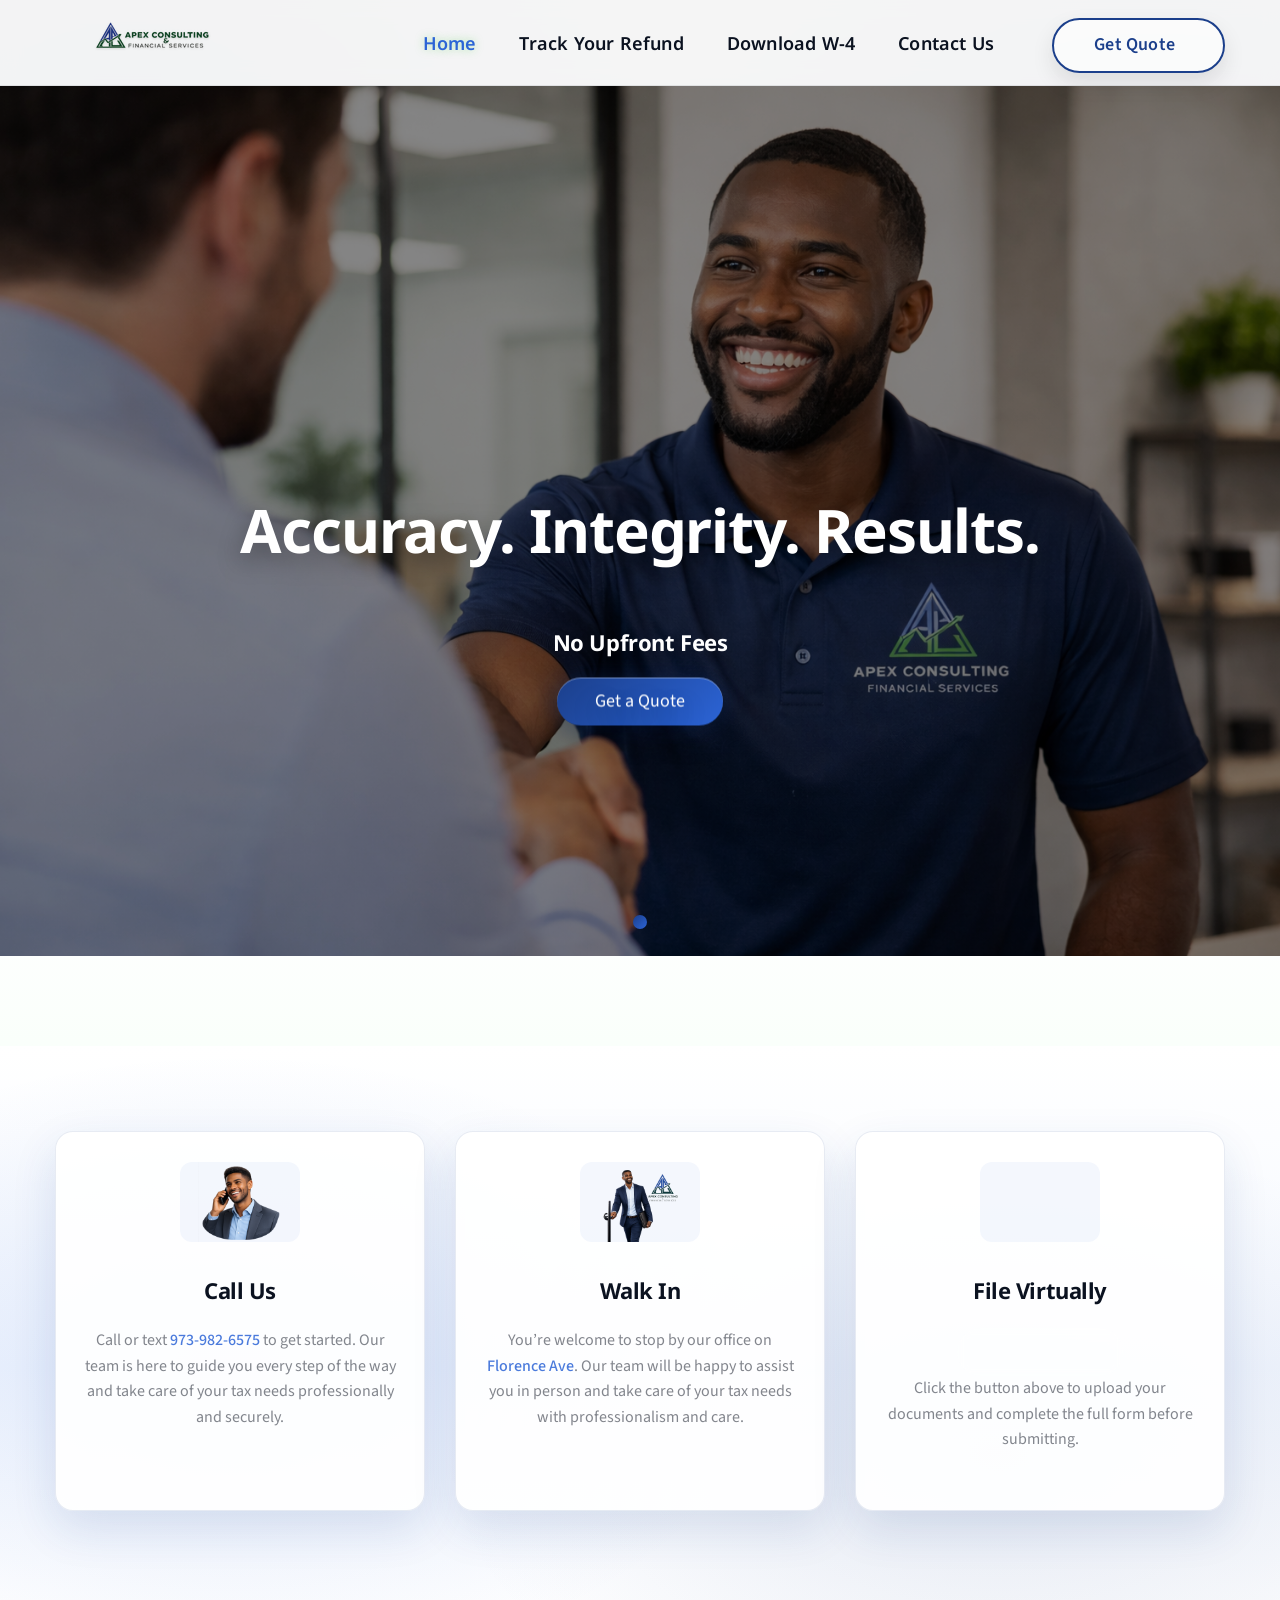
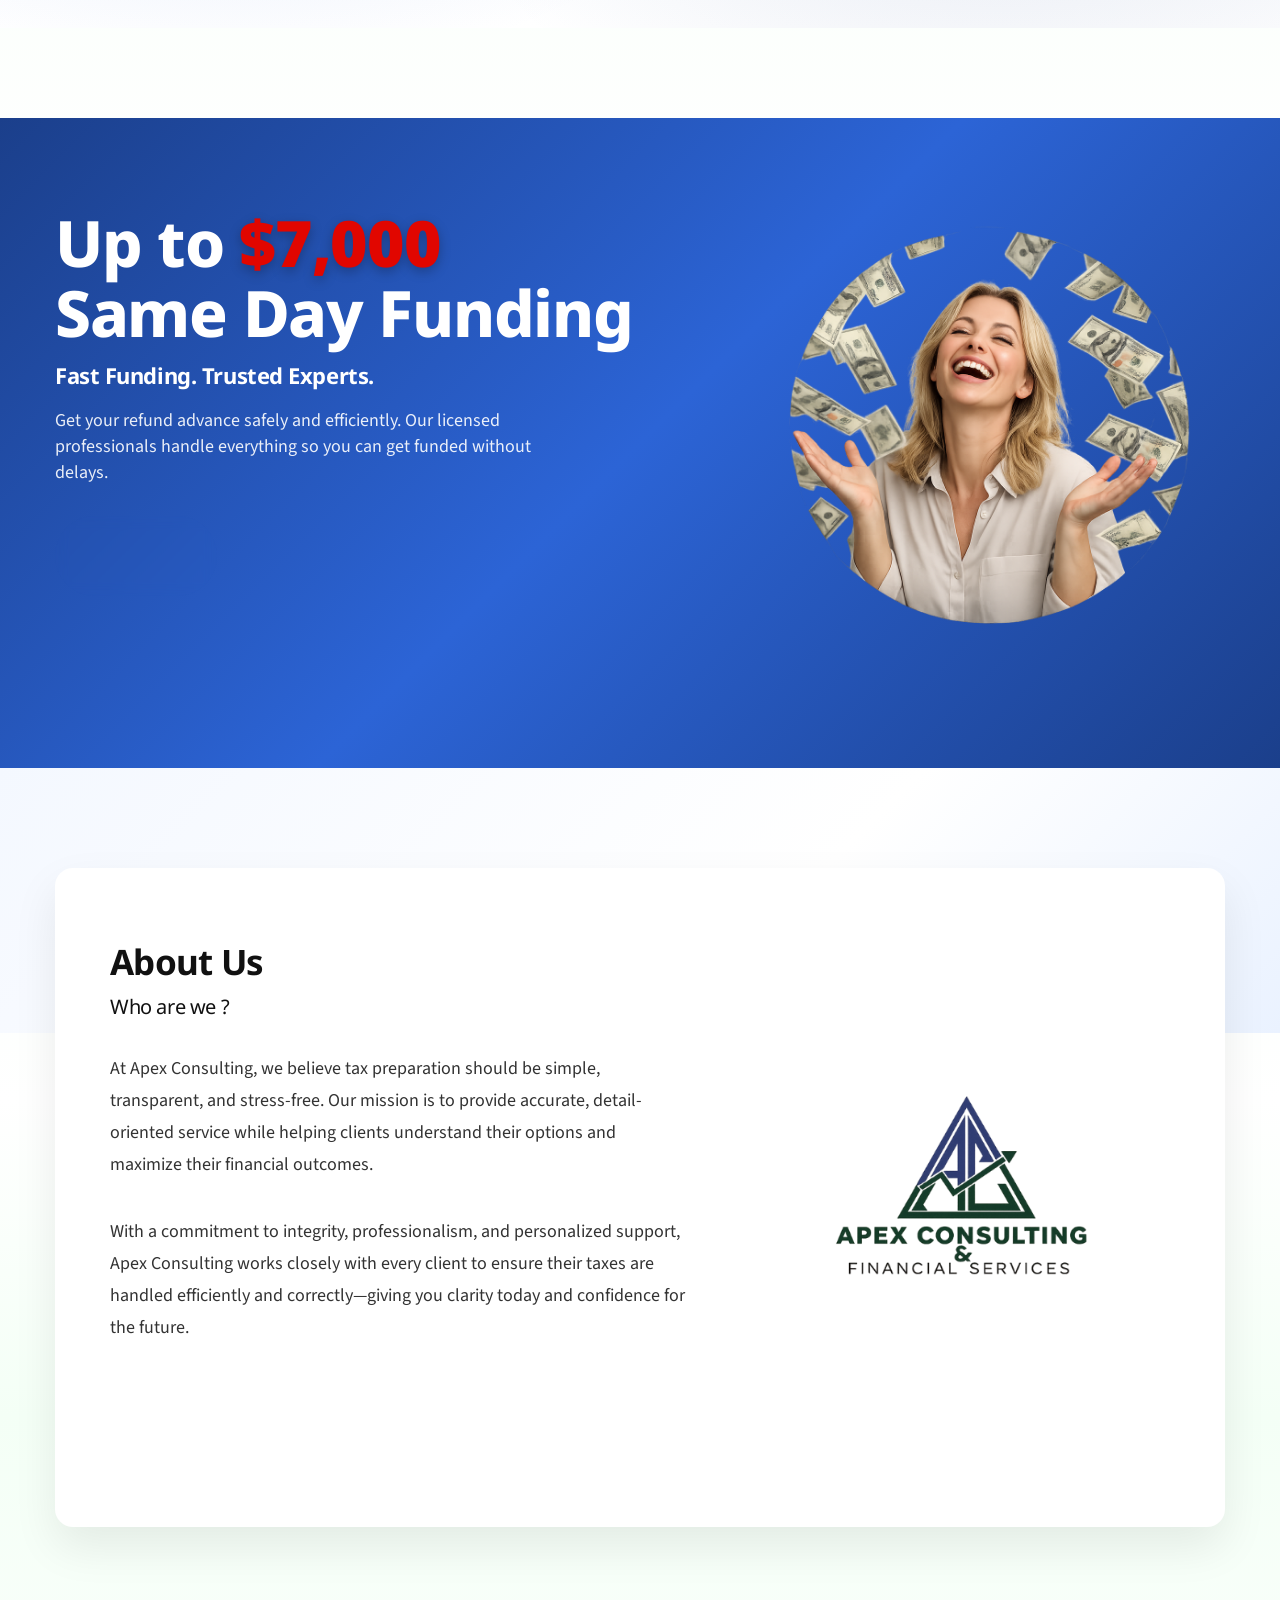
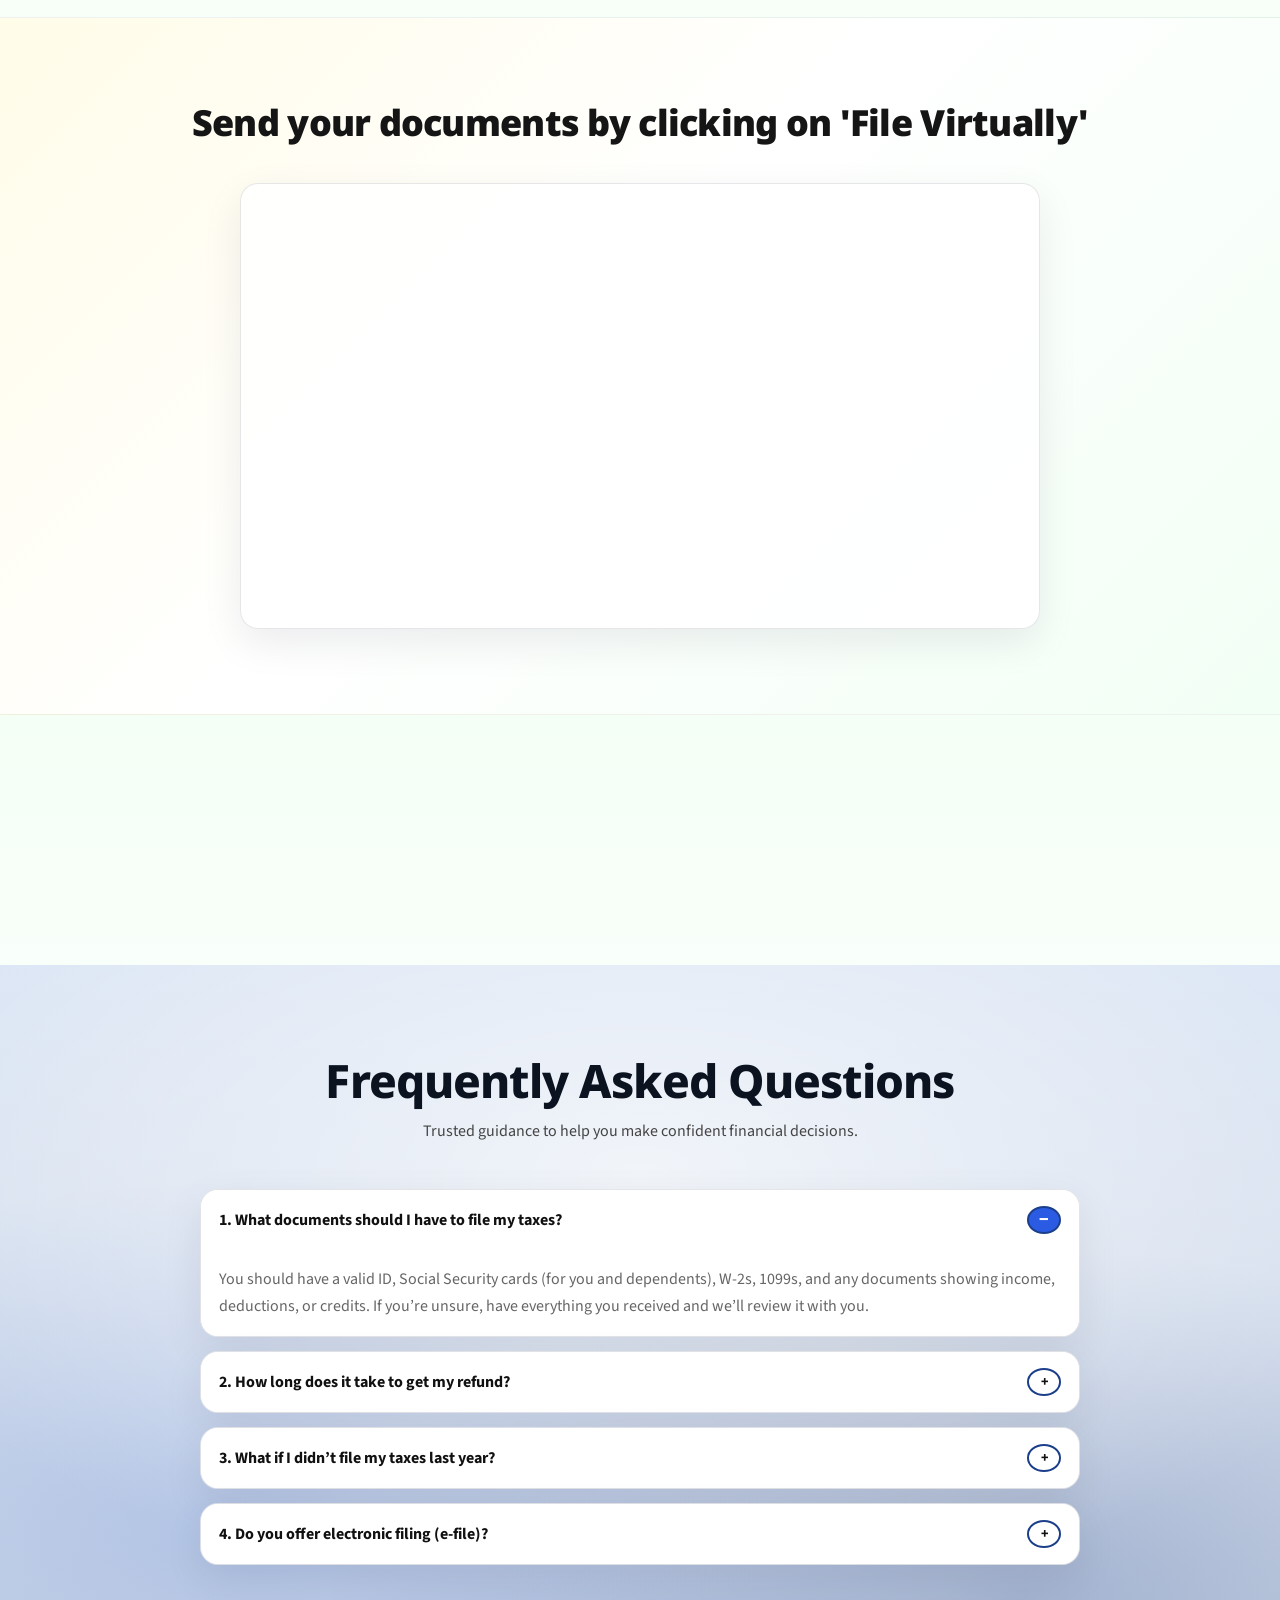
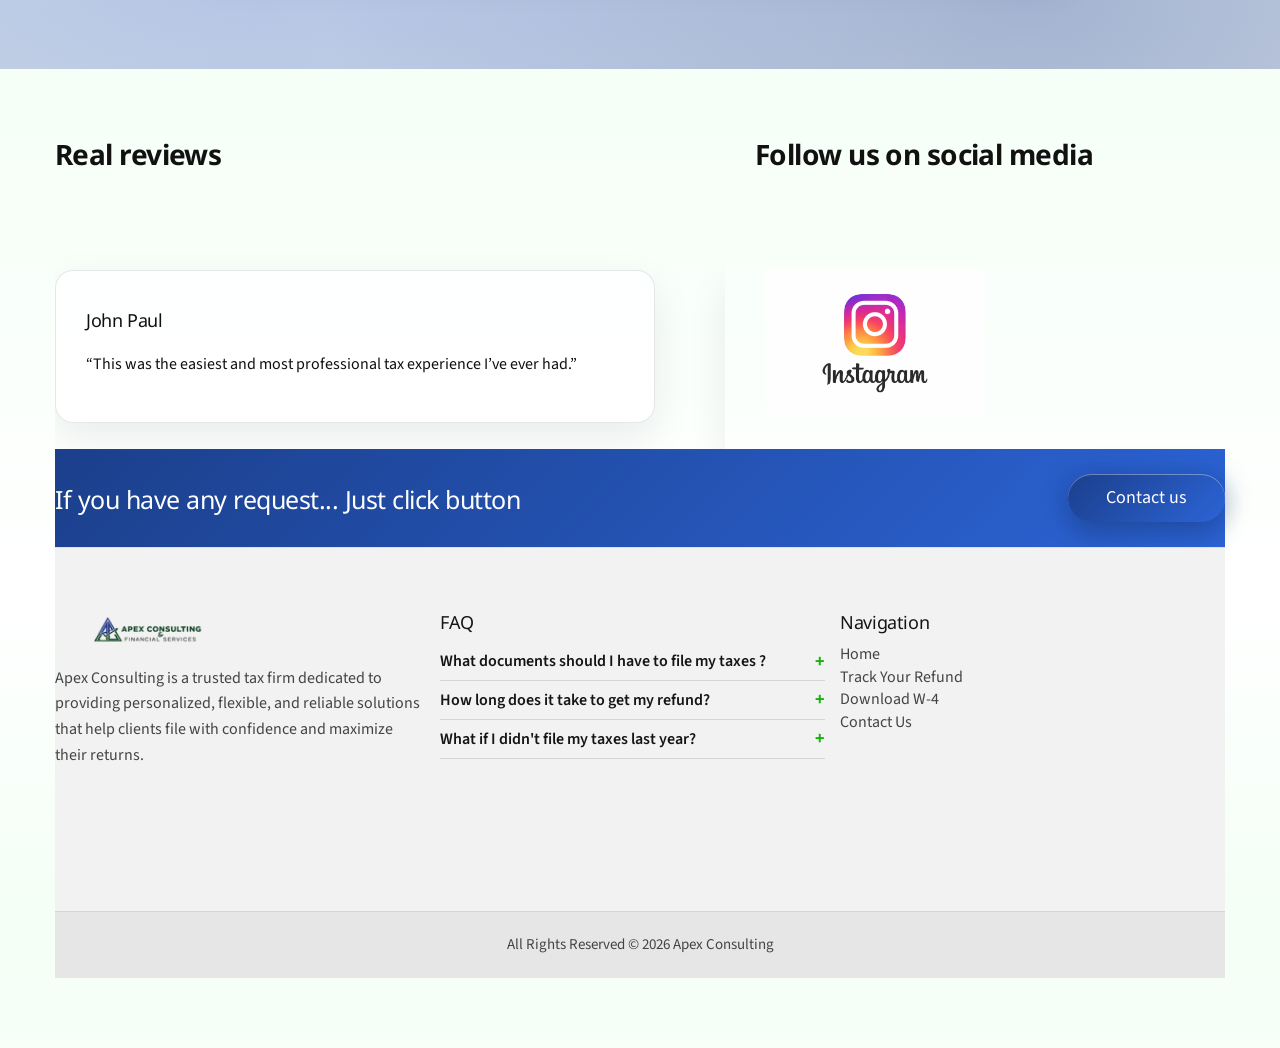
==== commit 663bb10d: "updates" ====
--- a/index.html
+++ b/index.html
@@ -520,18 +520,18 @@
  <div class="row social-icons-row">
   <!-- Instagram -->
   <div class="col-md-6 col-sm-6 col-xs-6 social-col">
-    <a href="https://www.instagram.com/securetax_fernpark/" target="_blank" rel="noopener">
+    <a href="https://www.instagram.com/apexconsultingfs/" target="_blank" rel="noopener">
       <img src="images/logo/p1.jpg" alt="Secure Tax Instagram" class="social-logo-force">
     </a>
   </div>
 
   <!-- Facebook -->
-  <div class="col-md-6 col-sm-6 col-xs-6 social-col">
+  <!-- <div class="col-md-6 col-sm-6 col-xs-6 social-col">
     <a href="https://www.facebook.com/share/1AgkMg6Wm3/?mibextid=wwXIfr" target="_blank" rel="noopener">
       <img src="images/logo/p2.jpg" alt="Secure Tax Facebook" class="social-logo-force">
     </a>
   </div>
-</div>
+</div> -->
 
 								
 									<!-- <div class="col-md-6 col-sm-3 col-xs-6"><img src="images/logo/p3.jpg" alt=""></div>
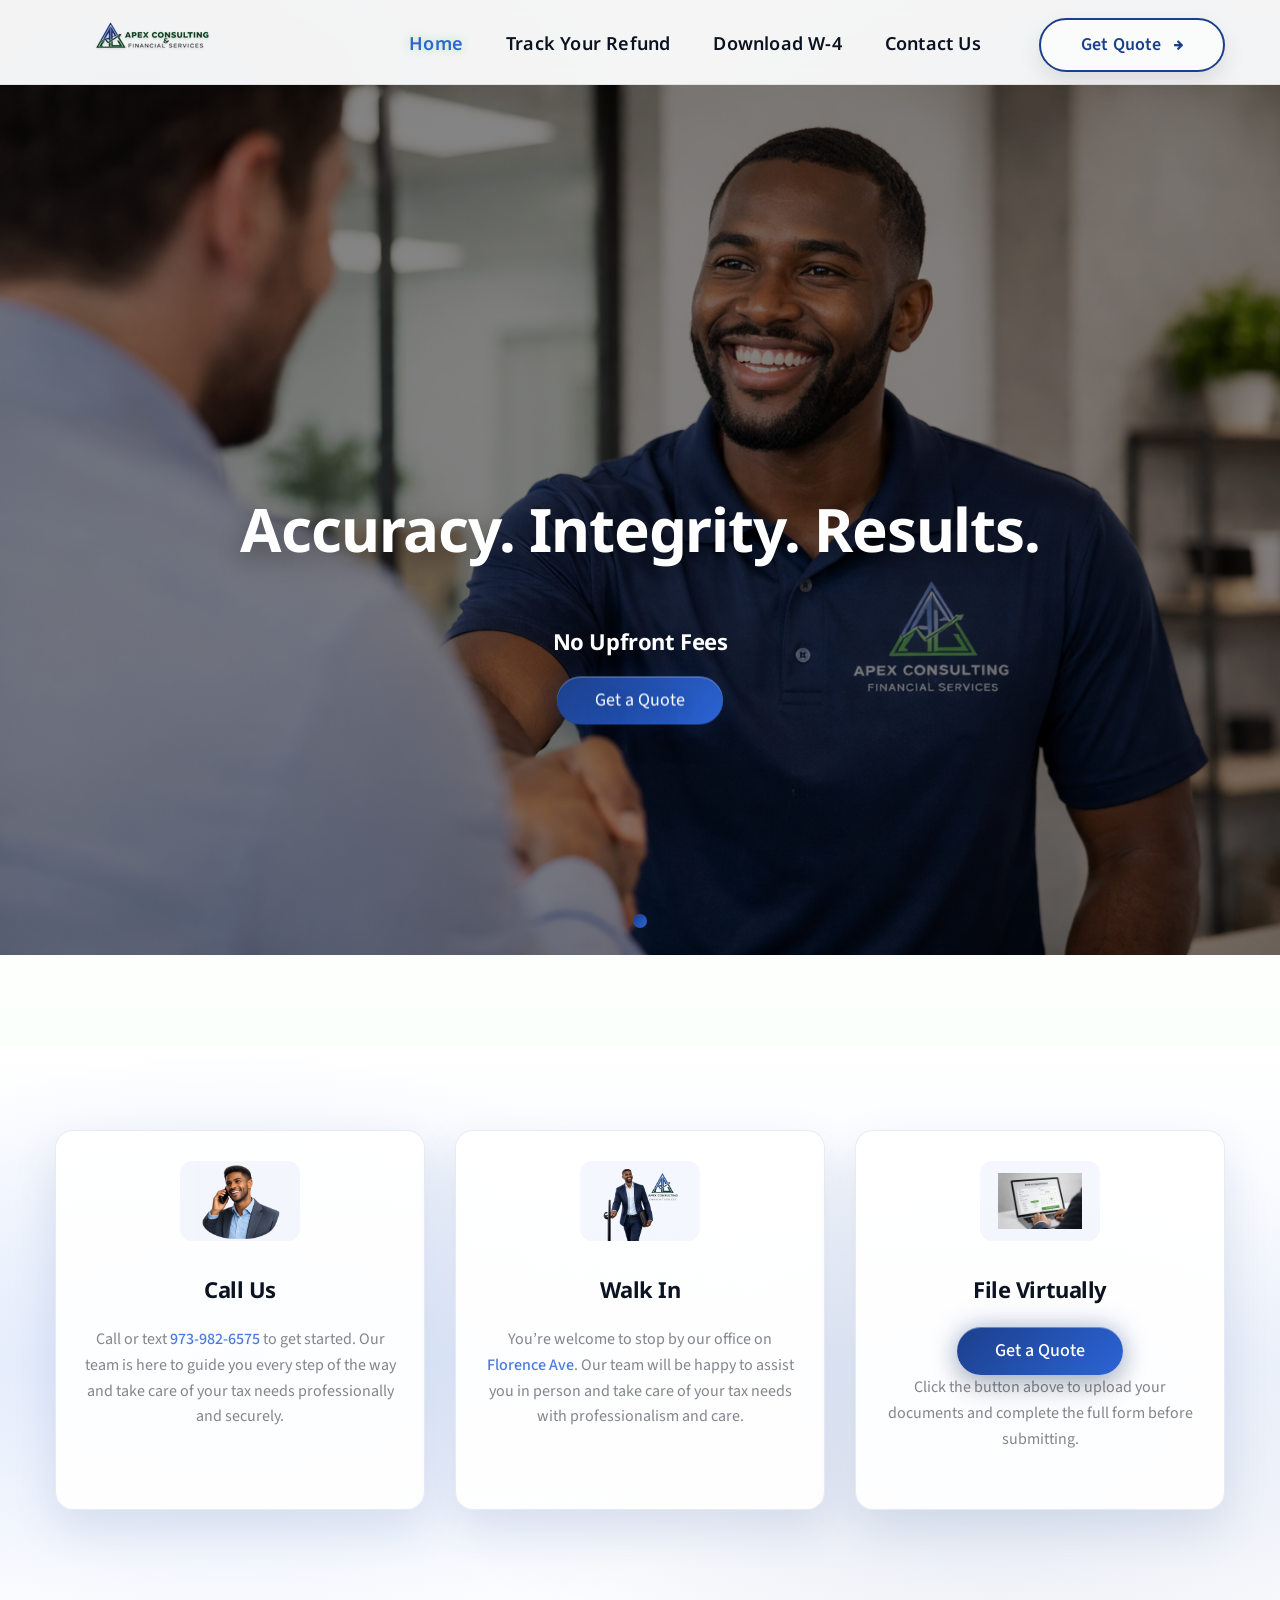
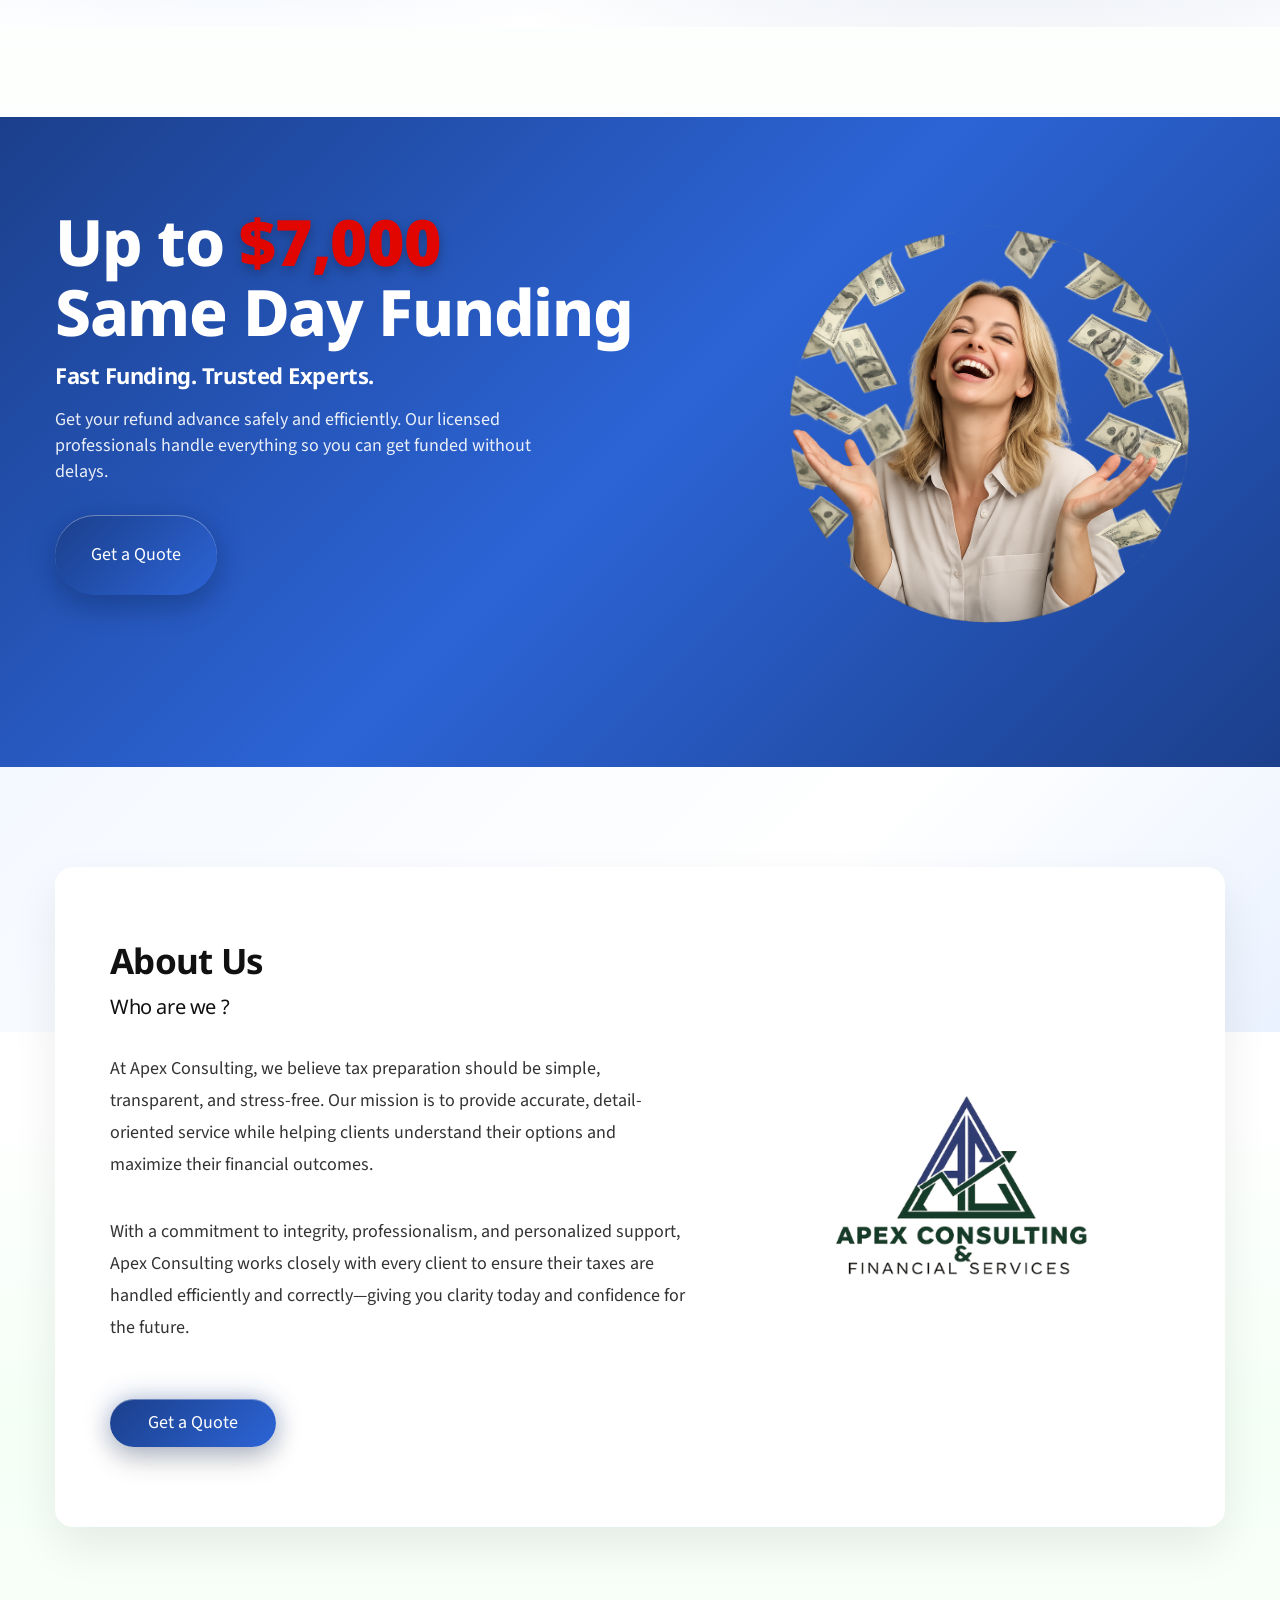
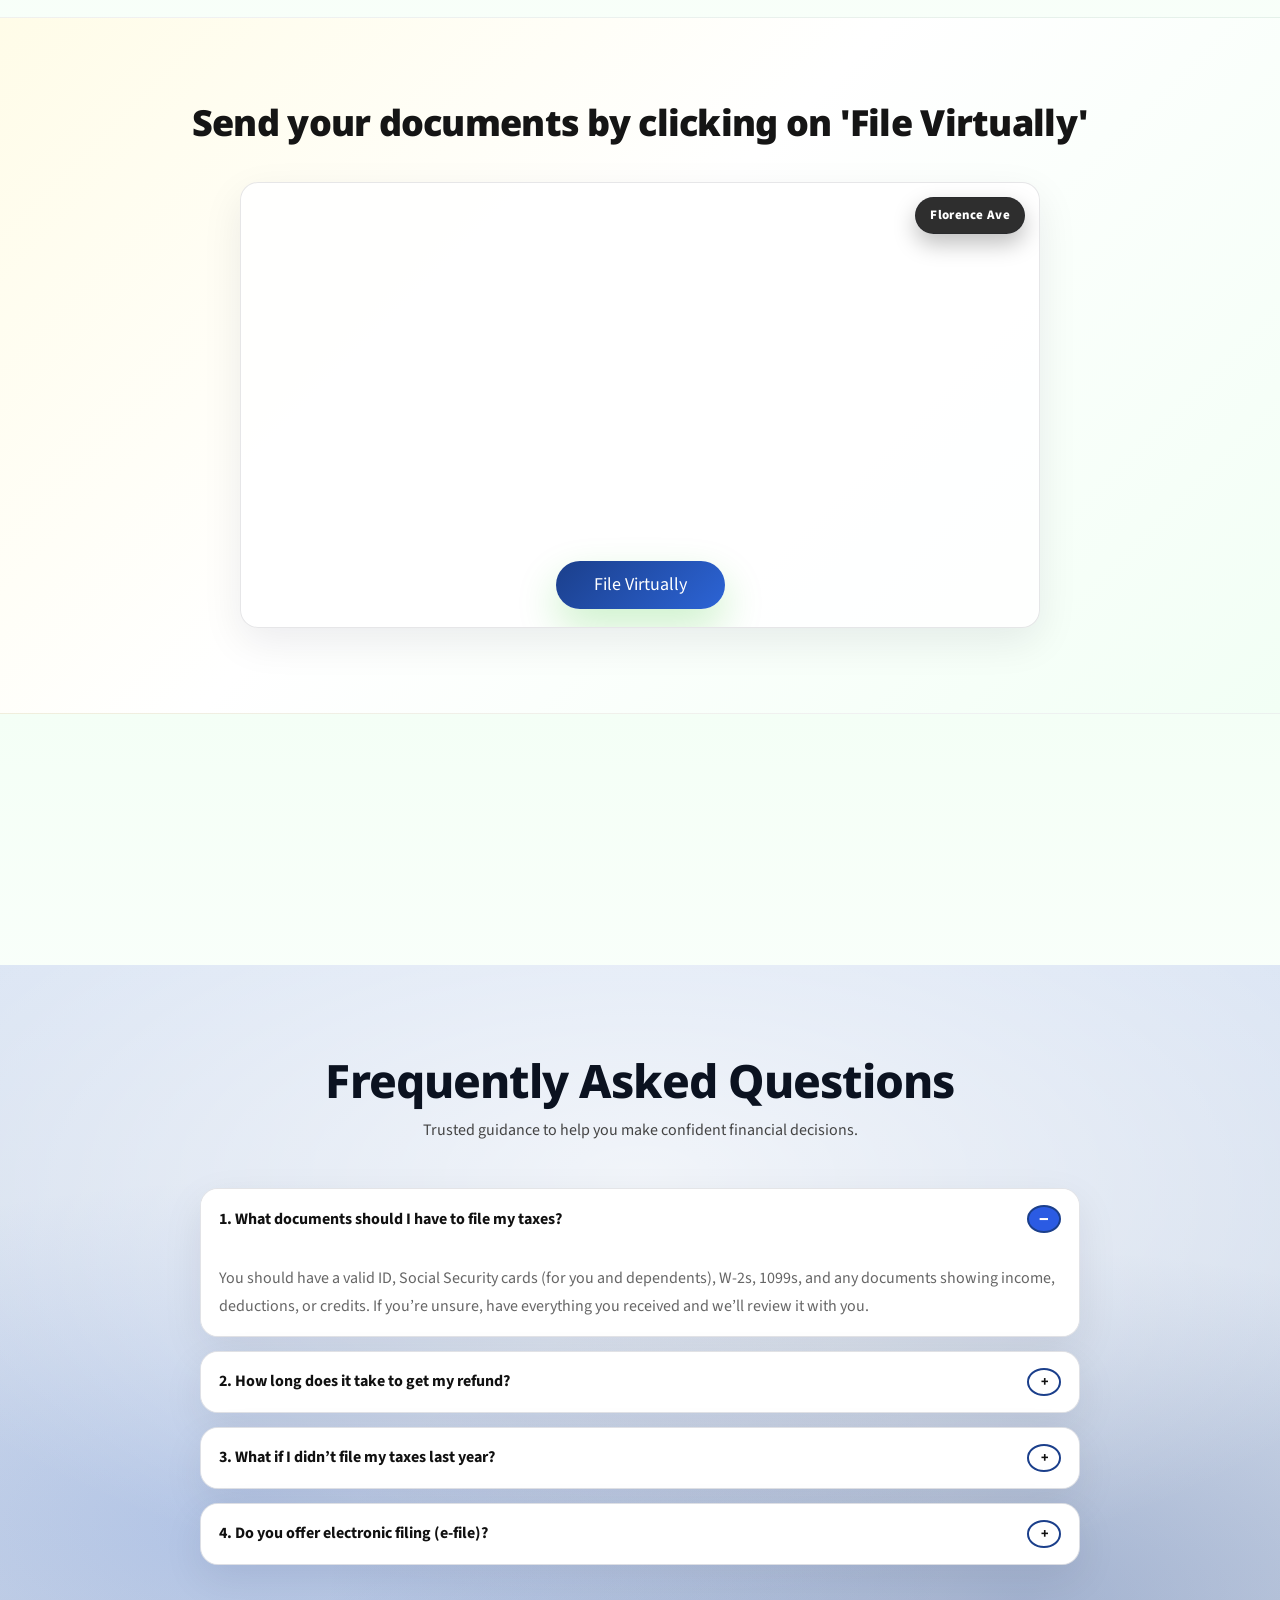
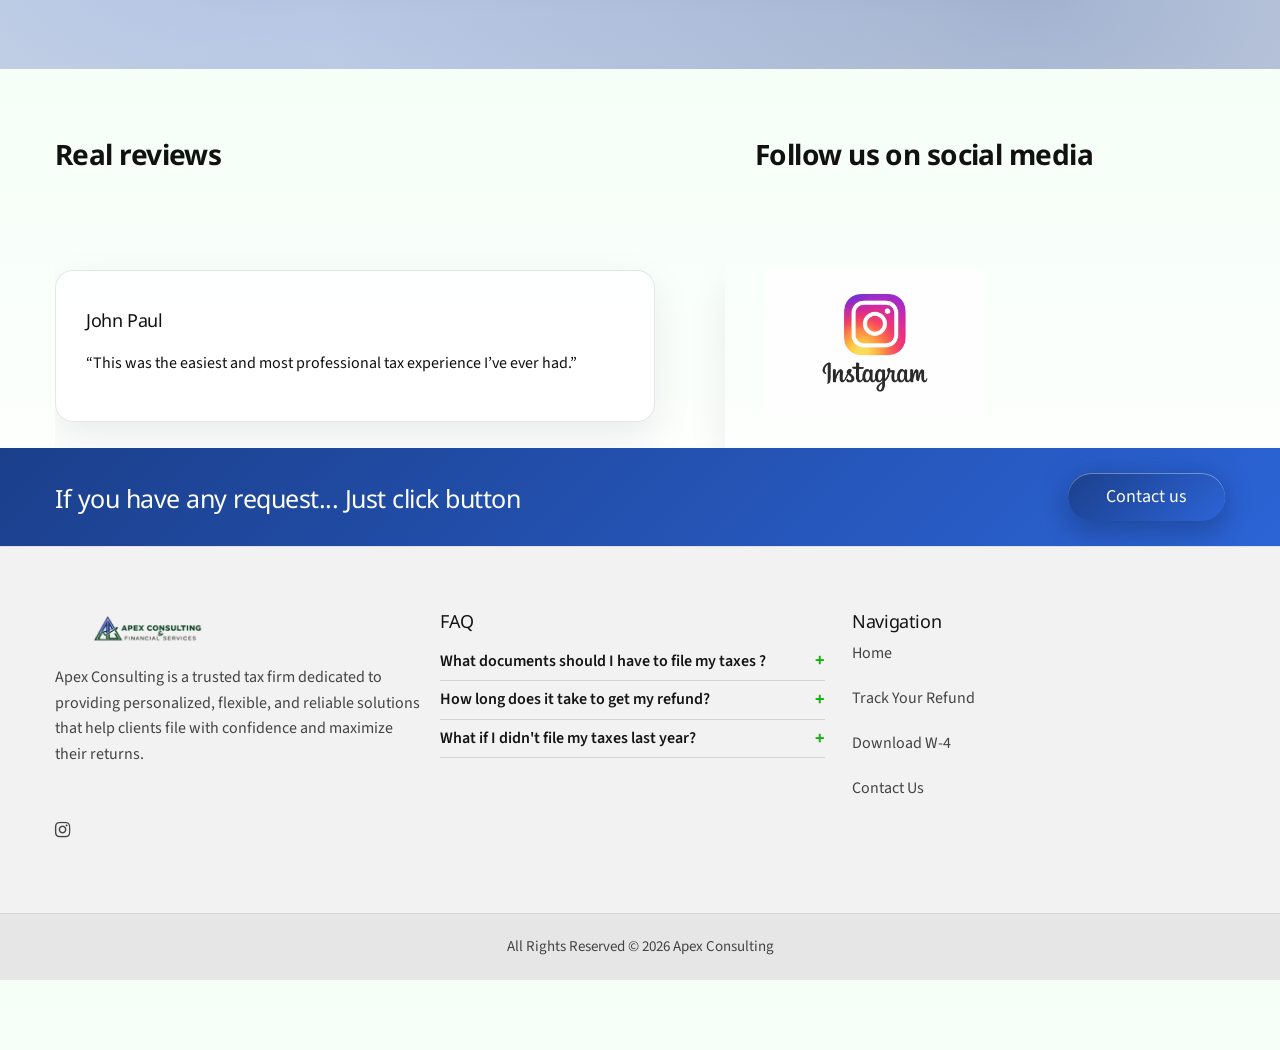
==== commit fad5ff49: "updates" ====
--- a/index.html
+++ b/index.html
@@ -11,6 +11,8 @@
 		<!-- Favicon -->
 		<!-- <link rel="icon" type="image/png" sizes="56x56" href="images/fav-icon/icon.png"> -->
 
+		<!-- Font Awesome -->
+		<link rel="stylesheet" href="https://cdnjs.cloudflare.com/ajax/libs/font-awesome/4.7.0/css/font-awesome.min.css">
 		<!-- Main style sheet -->
 		<link rel="stylesheet" type="text/css" href="css/style.css">
 		<!-- responsive style sheet -->
@@ -204,7 +206,7 @@
       <div class="col-lg-4 col-md-6 col-12">
 
         <div class="single-feature card-feature">
-          <div class="icon"><img src="images/icon/3.png" alt=""></div>
+          <div class="icon"><img src="images/icon/4.png" alt=""></div>
           <h4>File Virtually</h4>
           <a href="/#doc-locations" class="theme-button-one">Get a Quote</a>
           <p>Click the button above to upload your documents and complete the full form before submitting.</p>
@@ -530,8 +532,8 @@
     <a href="https://www.facebook.com/share/1AgkMg6Wm3/?mibextid=wwXIfr" target="_blank" rel="noopener">
       <img src="images/logo/p2.jpg" alt="Secure Tax Facebook" class="social-logo-force">
     </a>
-  </div>
-</div> -->
+  </div> -->
+</div>
 
 								
 									<!-- <div class="col-md-6 col-sm-3 col-xs-6"><img src="images/logo/p3.jpg" alt=""></div>
@@ -579,8 +581,8 @@
 							<a href="#"><img src="images/logo/logo.png" alt="Logo"></a>
 							<p>Apex Consulting is a trusted tax firm dedicated to providing personalized, flexible, and reliable solutions that help clients file with confidence and maximize their returns.</h5>
 							<ul>
-								<li><a href="https://www.instagram.com/securetax_fernpark/" class="tran3s"><i class="fa fa-instagram" aria-hidden="true"></i></a></li>
-								<li><a href="https://www.facebook.com/share/1AgkMg6Wm3/?mibextid=wwXIfr" class="tran3s"><i class="fa fa-facebook" aria-hidden="true"></i></a></li>
+								<li><a href="https://www.instagram.com/apexconsultingfs/" class="tran3s"><i class="fa fa-instagram" aria-hidden="true"></i></a></li>
+								<!-- <li><a href="https://www.facebook.com/share/1AgkMg6Wm3/?mibextid=wwXIfr" class="tran3s"><i class="fa fa-facebook" aria-hidden="true"></i></a></li> -->
 								<!-- <li><a href="" class="tran3s"><i class="fa fa-dribbble" aria-hidden="true"></i></a></li>
 								<li><a href="" class="tran3s"><i class="fa fa-twitter" aria-hidden="true"></i></a></li>
 								<li><a href="" class="tran3s"><i class="fa fa-vimeo" aria-hidden="true"></i></a></li> -->
@@ -642,38 +644,25 @@
     </div>
 
   </div>
-</div>
-	<h5>Navigation</h5>
-
-							<ul>
-								<li><a href="/" class="tran3s">Home</a></li>
-								<li><a href="https://sa.www4.irs.gov/wmr/" class="tran3s">Track Your Refund</a></li>
-								<li><a href="https://www.irs.gov/pub/irs-pdf/fw4.pdf" class="tran3s">Download W-4</a></li>
-								<!-- <li><a href="privacy-policy.html" class="tran3s">Privacy Policy</a></li> -->
-
-								<li><a href="contact.html" class="tran3s">Contact Us</a></li>
-								<!-- <li><a href="faq.html" class="tran3s">Faq</a></li>
-								<li><a href="#" class="tran3s">Privacy Policy</a></li> -->
-							</ul>
-						</div> <!-- /.footer-list -->
-
-						<!-- <div class="col-md-4 col-xs-12 Subscribe">
-							<h5>Subscribes</h5>
-							<p>Sign up for our mailing list to get latest updates and offers</p>
-							<form action="#">
-								<input type="email" placeholder="Email">
-								<button><i class="fa fa-envelope-o" aria-hidden="true"></i></button>
-							</form> -->
-							<!-- <p>Working Hours :  Monday-Saturday <br> Close : Sunday</p> -->
-						<!-- </div> 
-					</div> 
-				</div>  -->
-
-				<div class="bottom-footer">
-					<div class="container">
-						<p>All Rights Reserved &copy; 2026 Apex Consulting</p>
-					</div> <!-- /.container -->
-				</div> <!-- /.bottom-footer -->
+				</div> <!-- /.footer-faq -->
+					<div class="col-md-4 col-sm-6 col-xs-12 footer-list">
+						<h5>Navigation</h5>
+						<ul>
+							<li><a href="/" class="tran3s">Home</a></li>
+							<li><a href="https://sa.www4.irs.gov/wmr/" class="tran3s">Track Your Refund</a></li>
+							<li><a href="https://www.irs.gov/pub/irs-pdf/fw4.pdf" class="tran3s">Download W-4</a></li>
+							<li><a href="contact.html" class="tran3s">Contact Us</a></li>
+						</ul>
+					</div> <!-- /.footer-list -->
+
+				</div> <!-- /.top-footer row -->
+			</div> <!-- /.container -->
+
+			<div class="bottom-footer">
+				<div class="container">
+					<p>All Rights Reserved &copy; 2026 Apex Consulting</p>
+				</div> <!-- /.container -->
+			</div> <!-- /.bottom-footer -->
 			</footer>
 
 
--- a/css/style.css
+++ b/css/style.css
@@ -97,18 +97,21 @@
 }
 /*==================== Click Top ====================*/
 .scroll-top {
-  width:30px;
-  height:30px;
-  border-radius: 3px;
+  width: 40px;
+  height: 40px;
+  border-radius: 50%;
   position: fixed;
-  bottom: 5px;
-  right:15px;
+  bottom: 20px;
+  right: 20px;
   z-index: 99;
   text-align: center;
+  line-height: 40px;
   color: #fff;
-  background: #151515;
-  font-size: 20px;
+  background: #1a6fd4;
+  font-size: 22px;
   display: none;
+  border: none;
+  cursor: pointer;
 }
 .scroll-top:after {
   position: absolute;
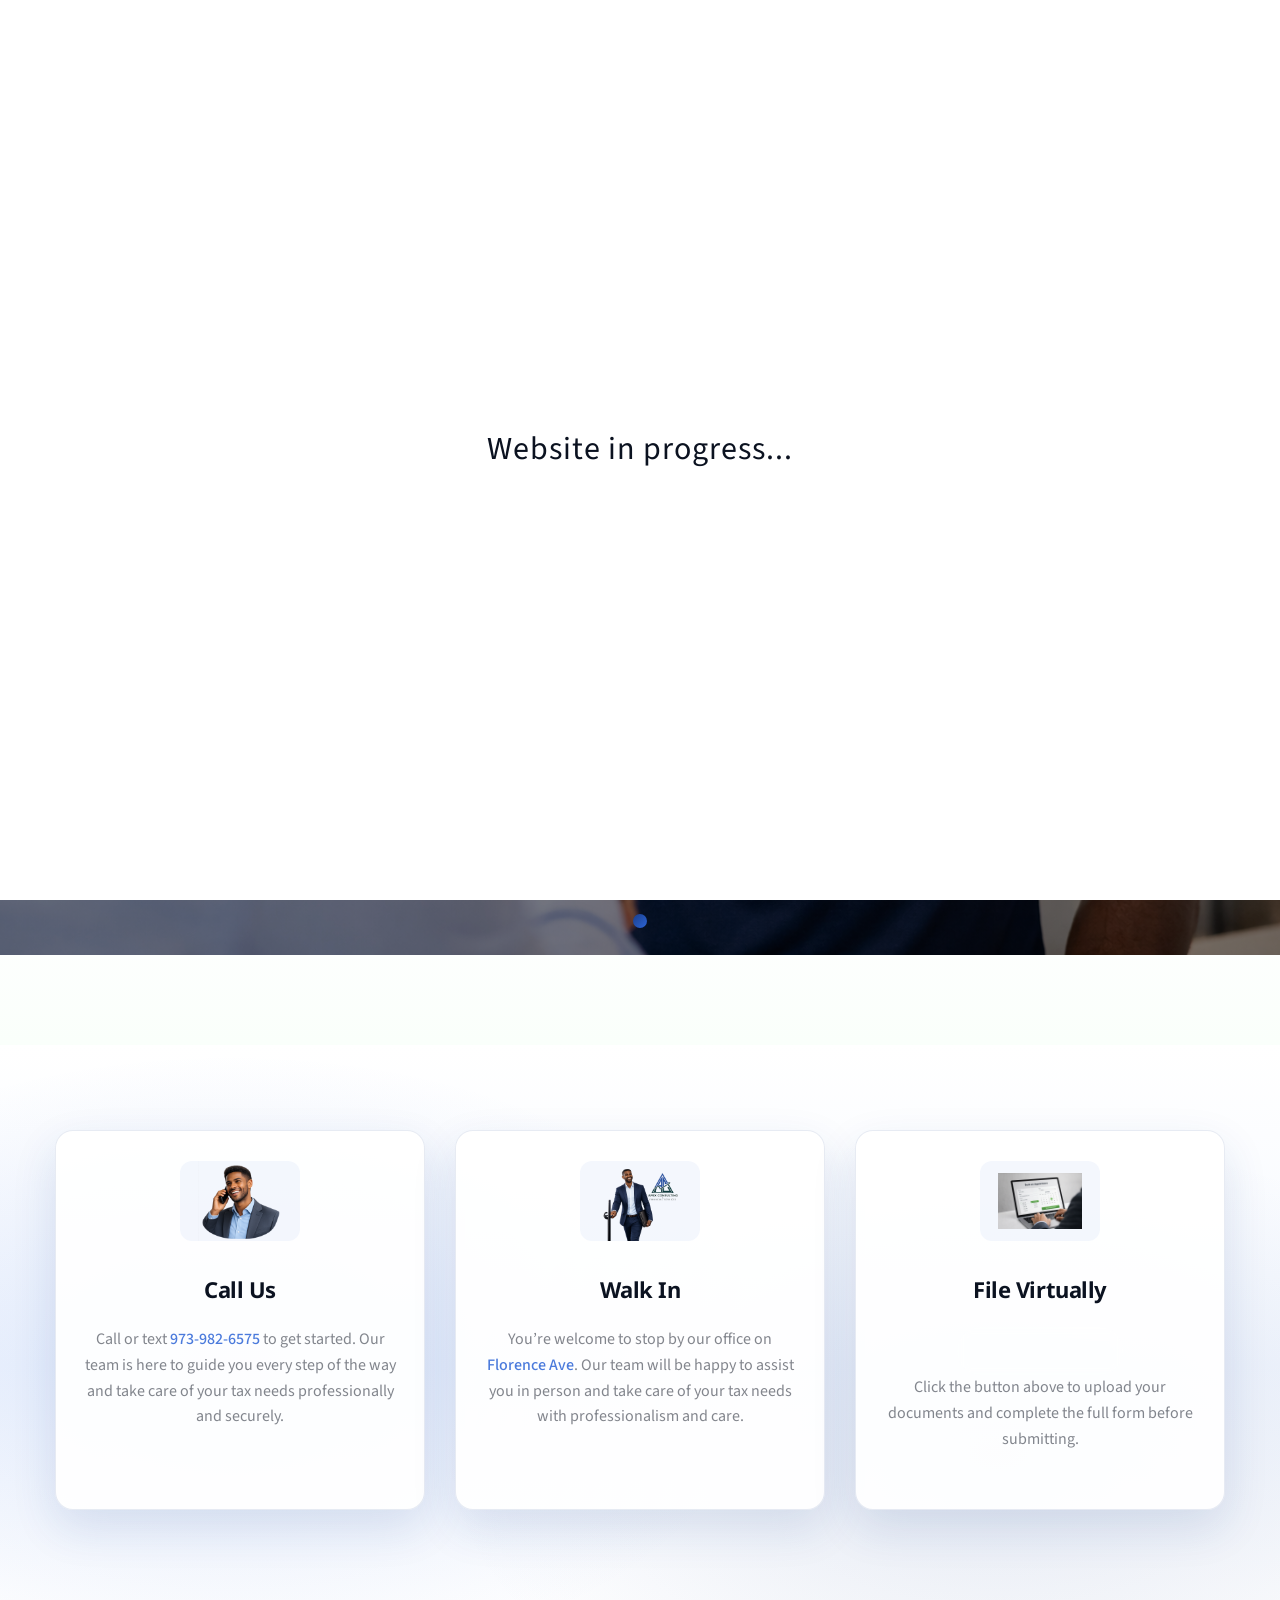
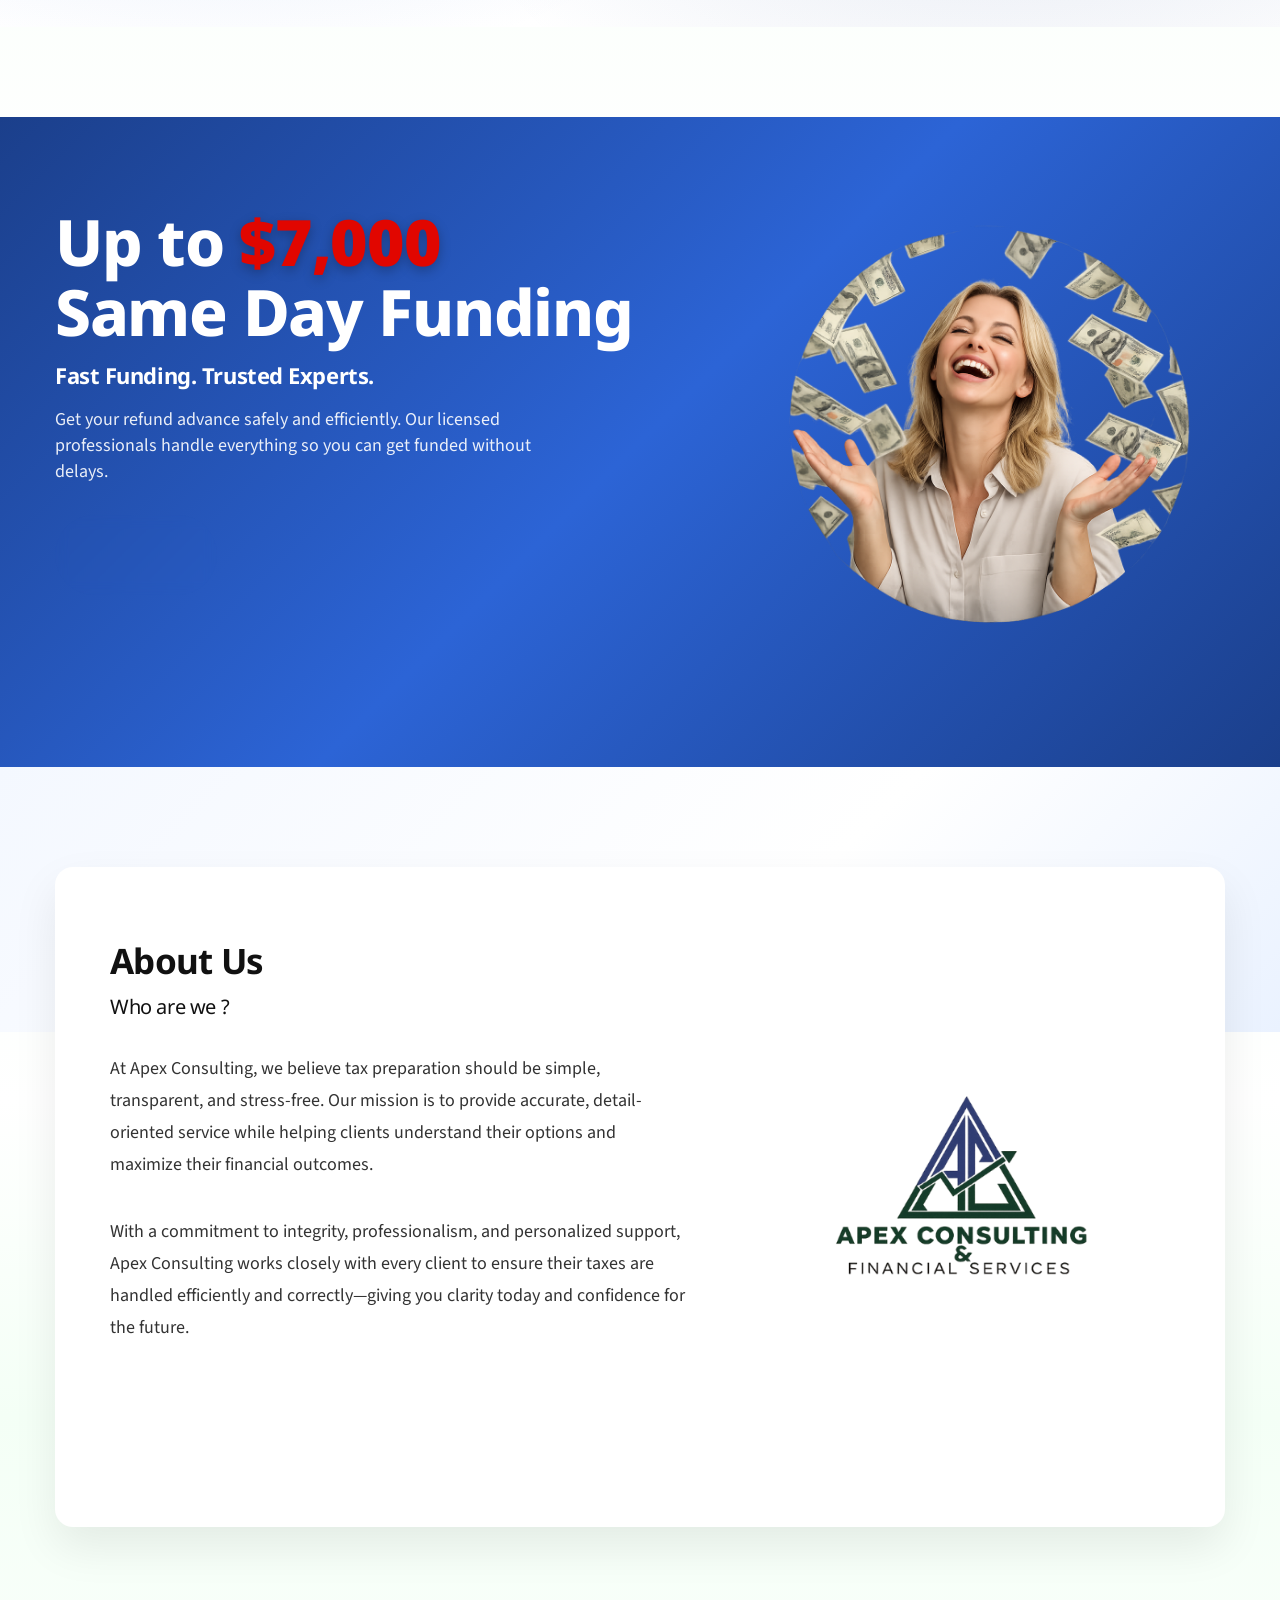
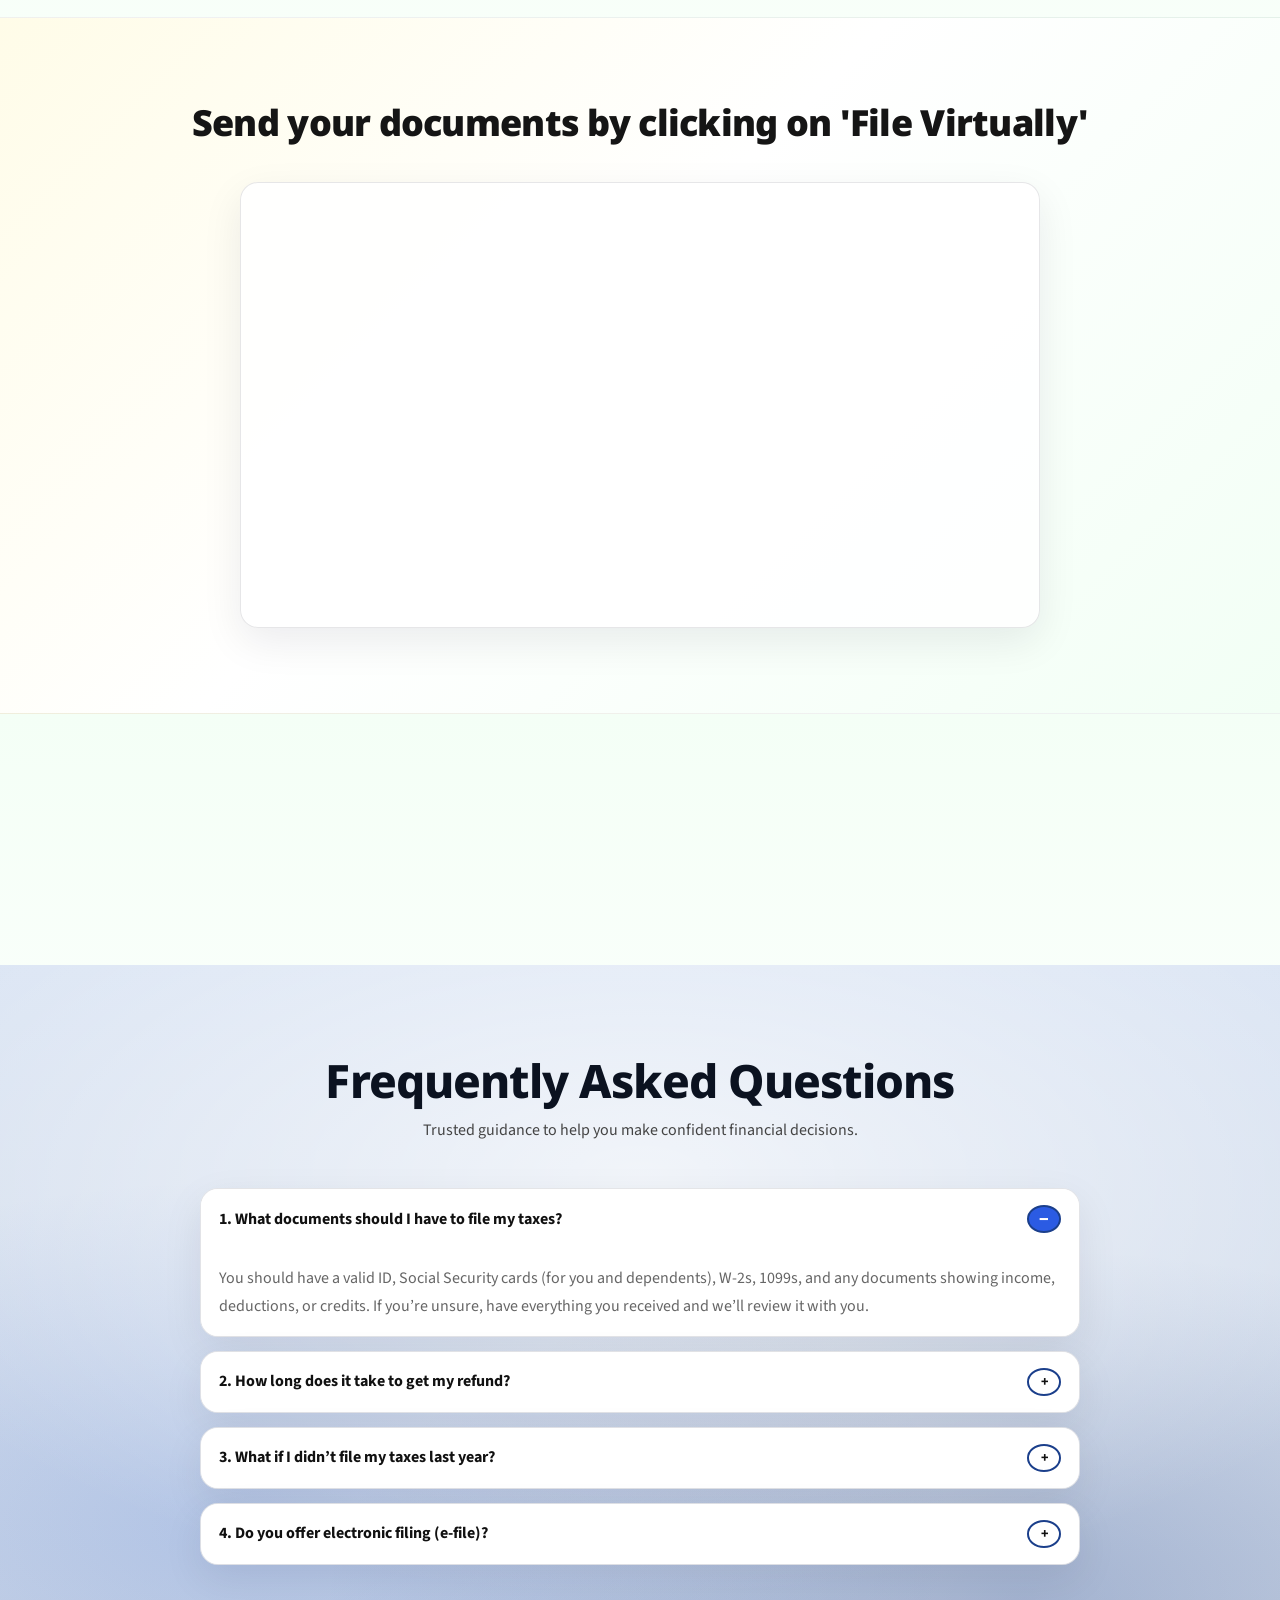
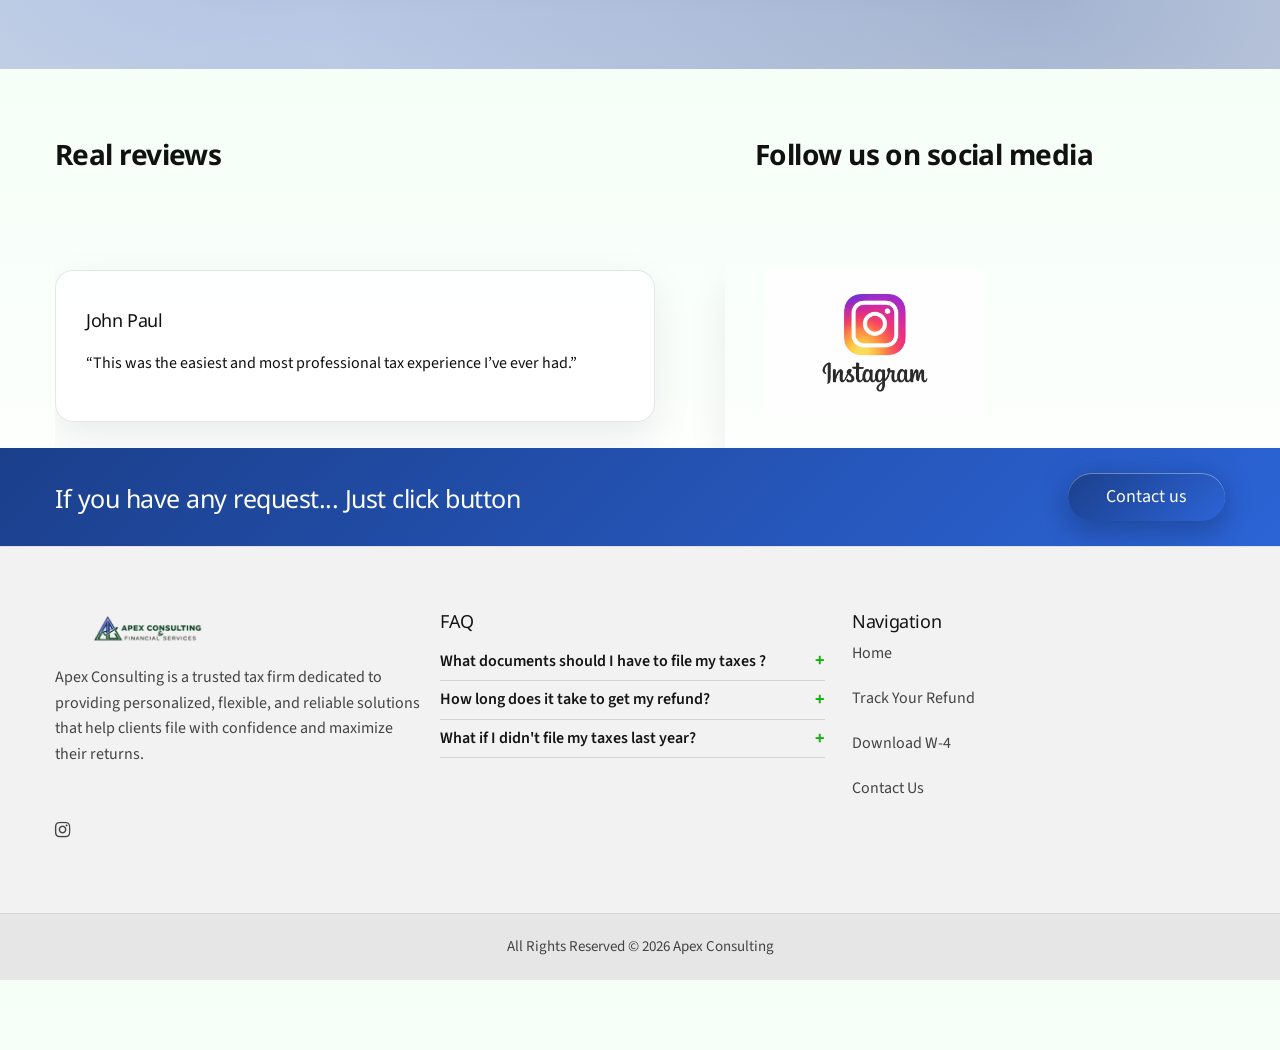
==== commit 6495e928: "updates" ====
--- a/index.html
+++ b/index.html
@@ -29,6 +29,11 @@
 	</head>
 
 	<body>
+		<!-- Maintenance Overlay -->
+		<div style="position:fixed;top:0;left:0;width:100%;height:100%;background:#fff;z-index:99999;display:flex;align-items:center;justify-content:center;">
+			<h1 style="font-family:'Source Sans Pro',sans-serif;font-size:32px;color:#333;font-weight:400;letter-spacing:1px;">Website in progress...</h1>
+		</div>
+
 		<div class="main-page-wrapper">
 
 			<!-- ===================================================
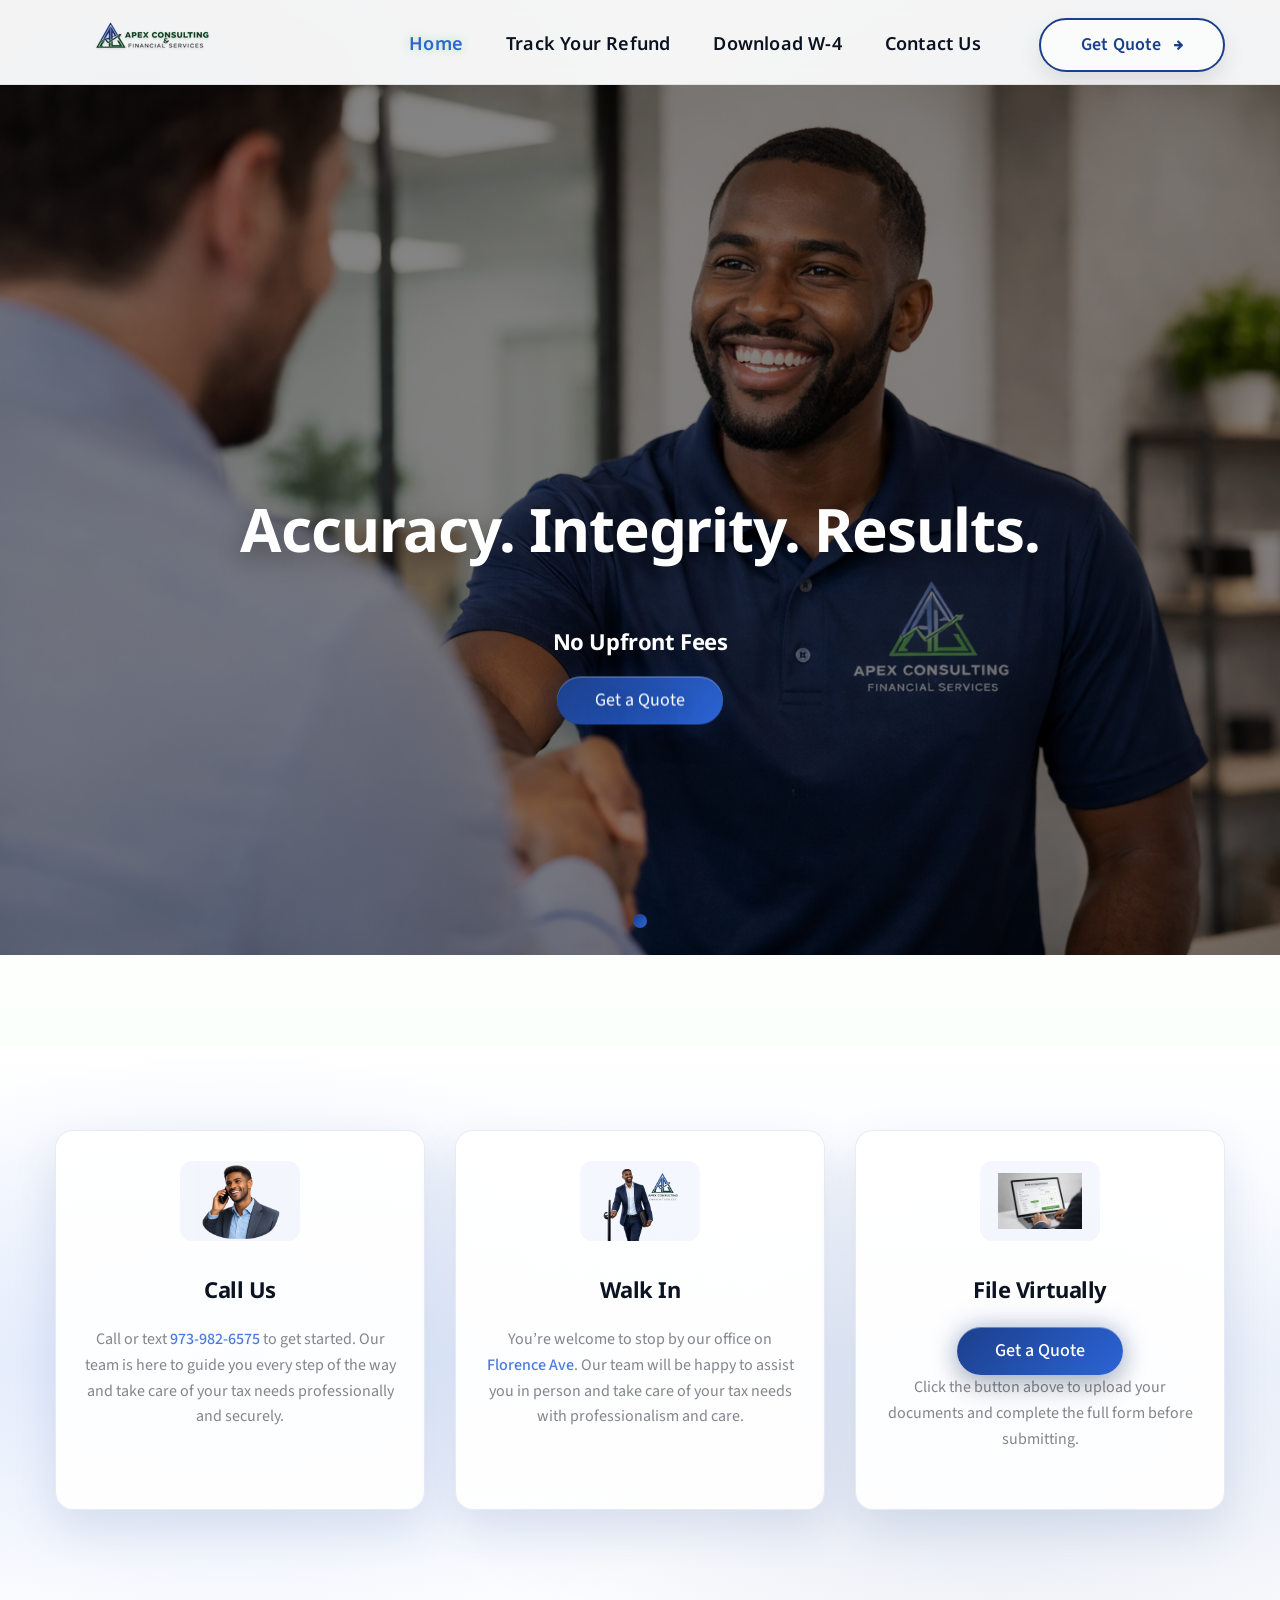
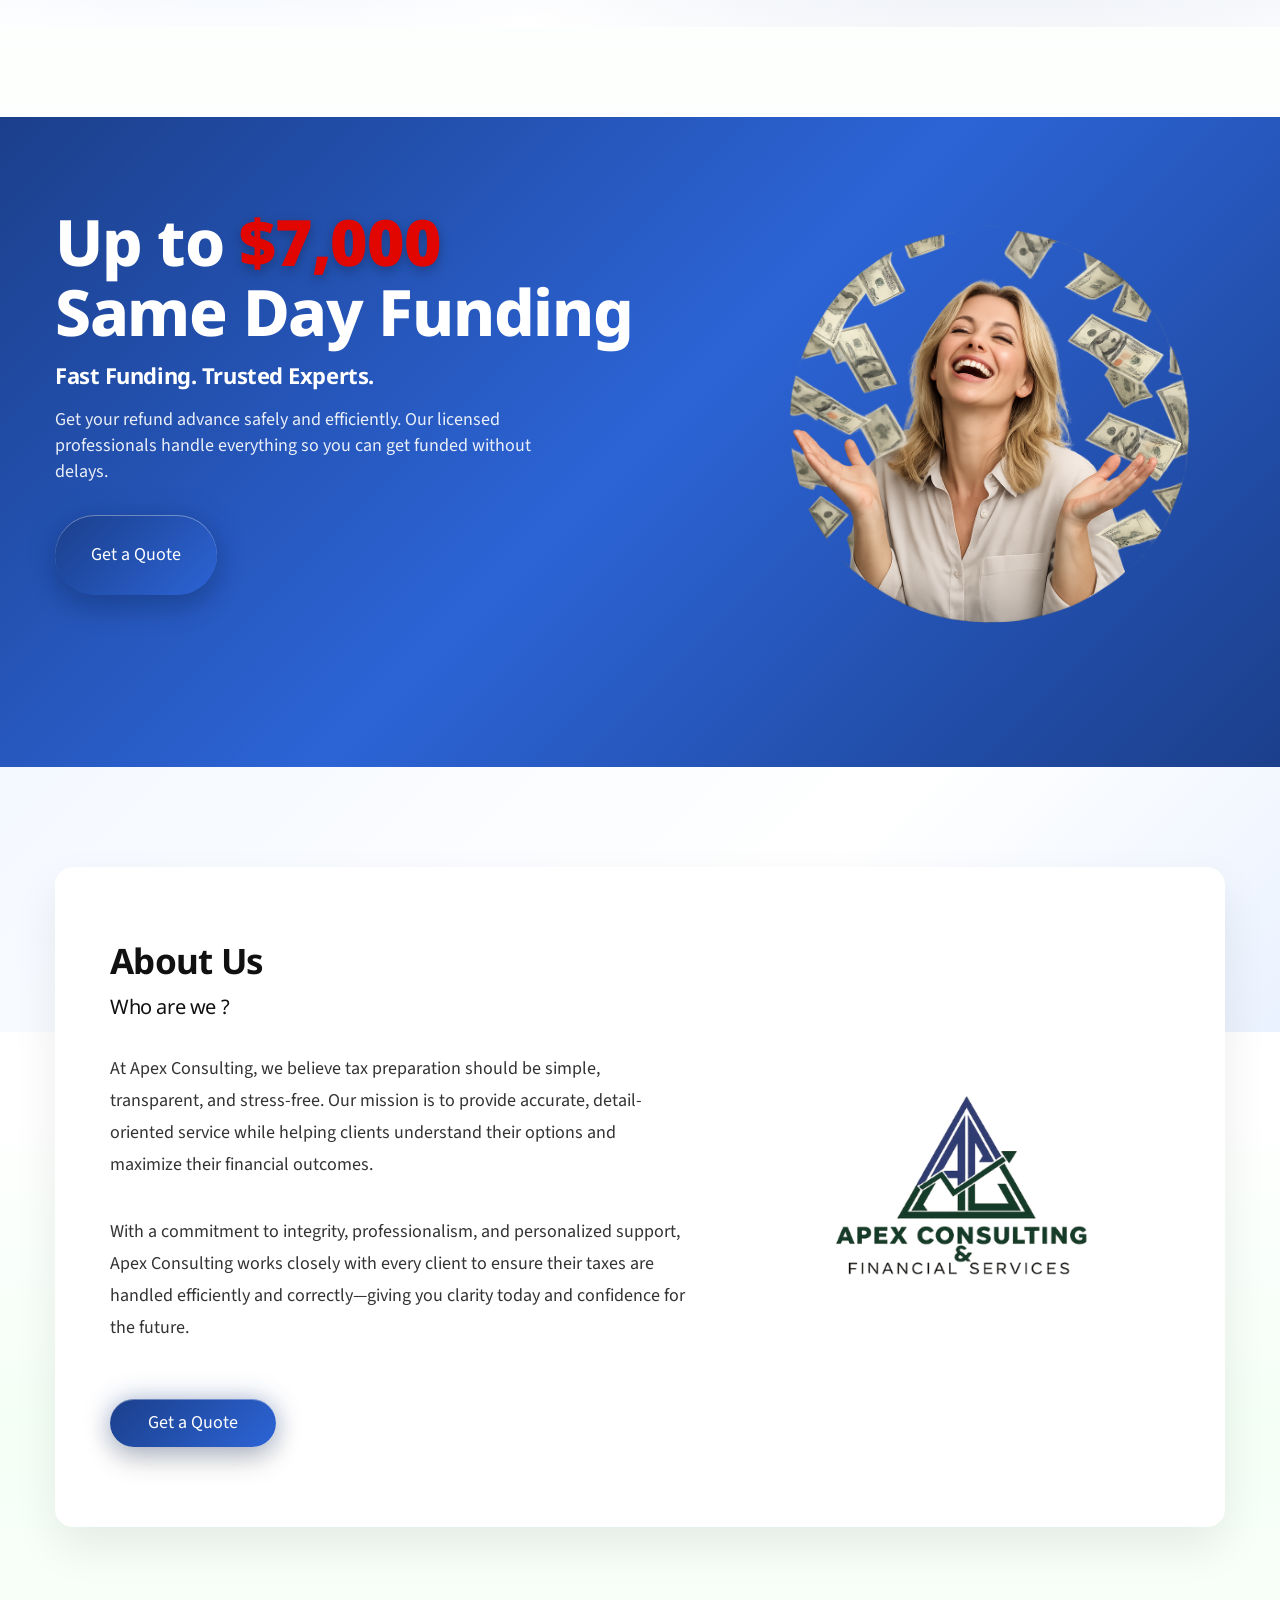
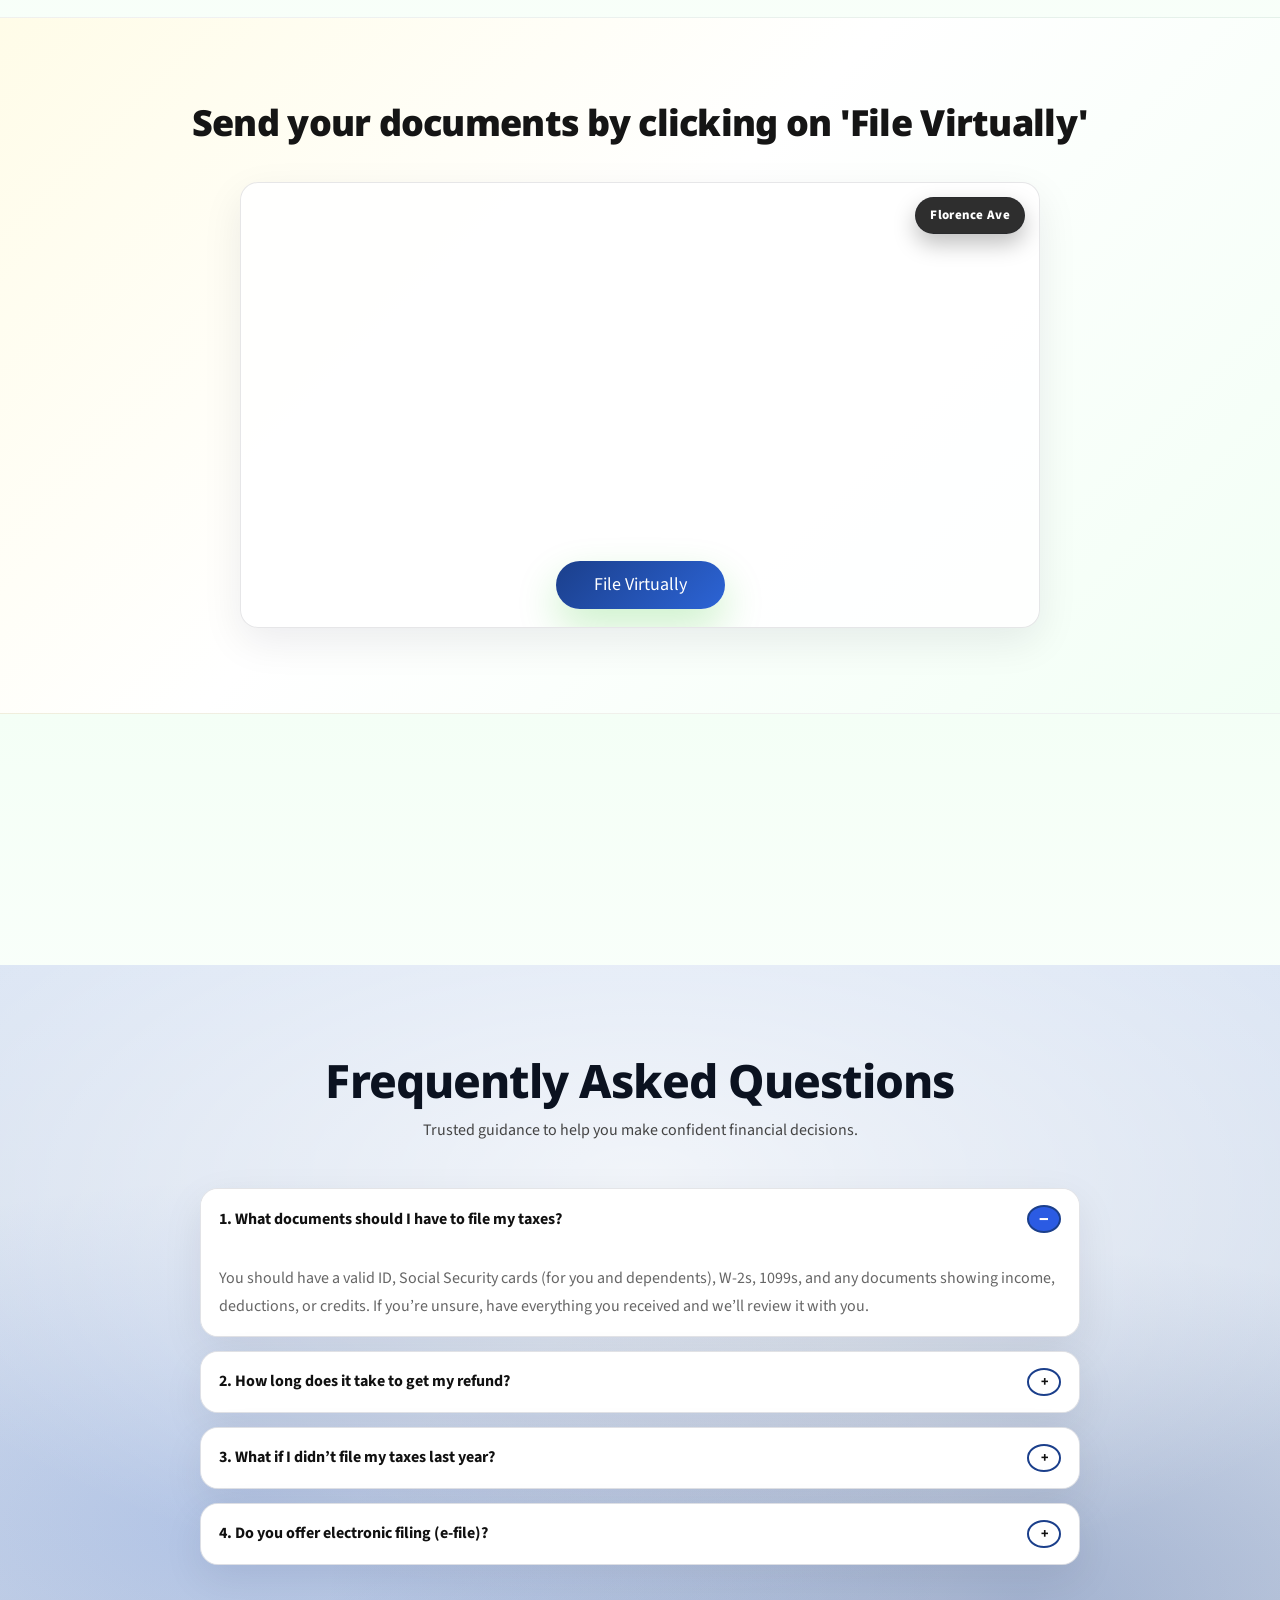
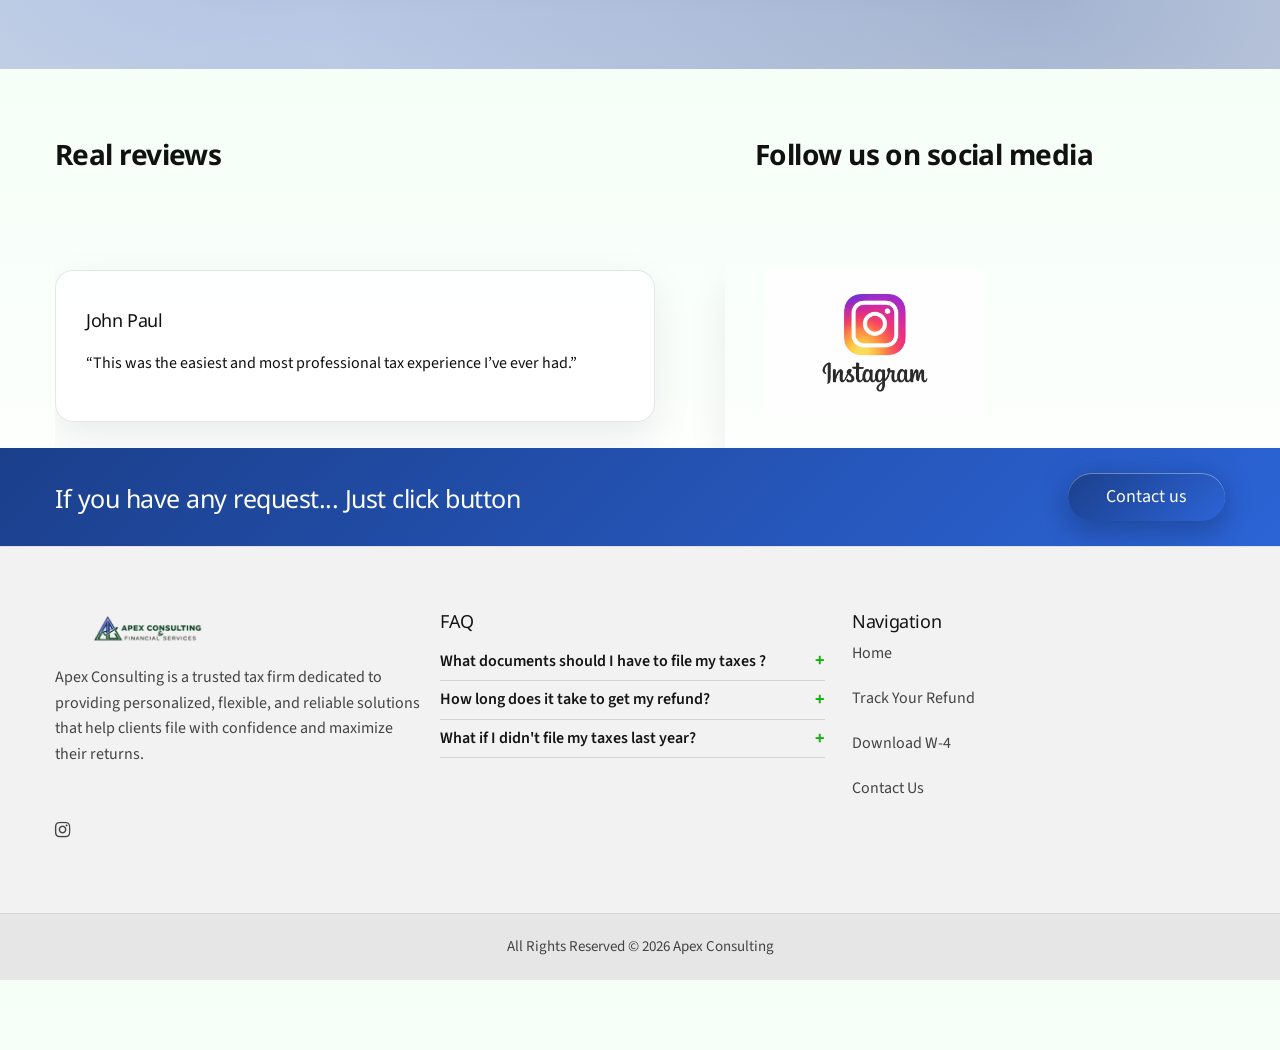
==== commit 3f96c81b: "updates" ====
--- a/index.html
+++ b/index.html
@@ -30,9 +30,9 @@
 
 	<body>
 		<!-- Maintenance Overlay -->
-		<div style="position:fixed;top:0;left:0;width:100%;height:100%;background:#fff;z-index:99999;display:flex;align-items:center;justify-content:center;">
+		<!-- <div style="position:fixed;top:0;left:0;width:100%;height:100%;background:#fff;z-index:99999;display:flex;align-items:center;justify-content:center;">
 			<h1 style="font-family:'Source Sans Pro',sans-serif;font-size:32px;color:#333;font-weight:400;letter-spacing:1px;">Website in progress...</h1>
-		</div>
+		</div> -->
 
 		<div class="main-page-wrapper">
 
@@ -322,7 +322,7 @@
         </div>
 
         <div class="doc-location-actions">
-          <a href="https://form.jotform.com/253464607360053"
+          <a href="https://form.jotform.com/260858107806058"
              class="theme-button-one">
             File Virtually
           </a>
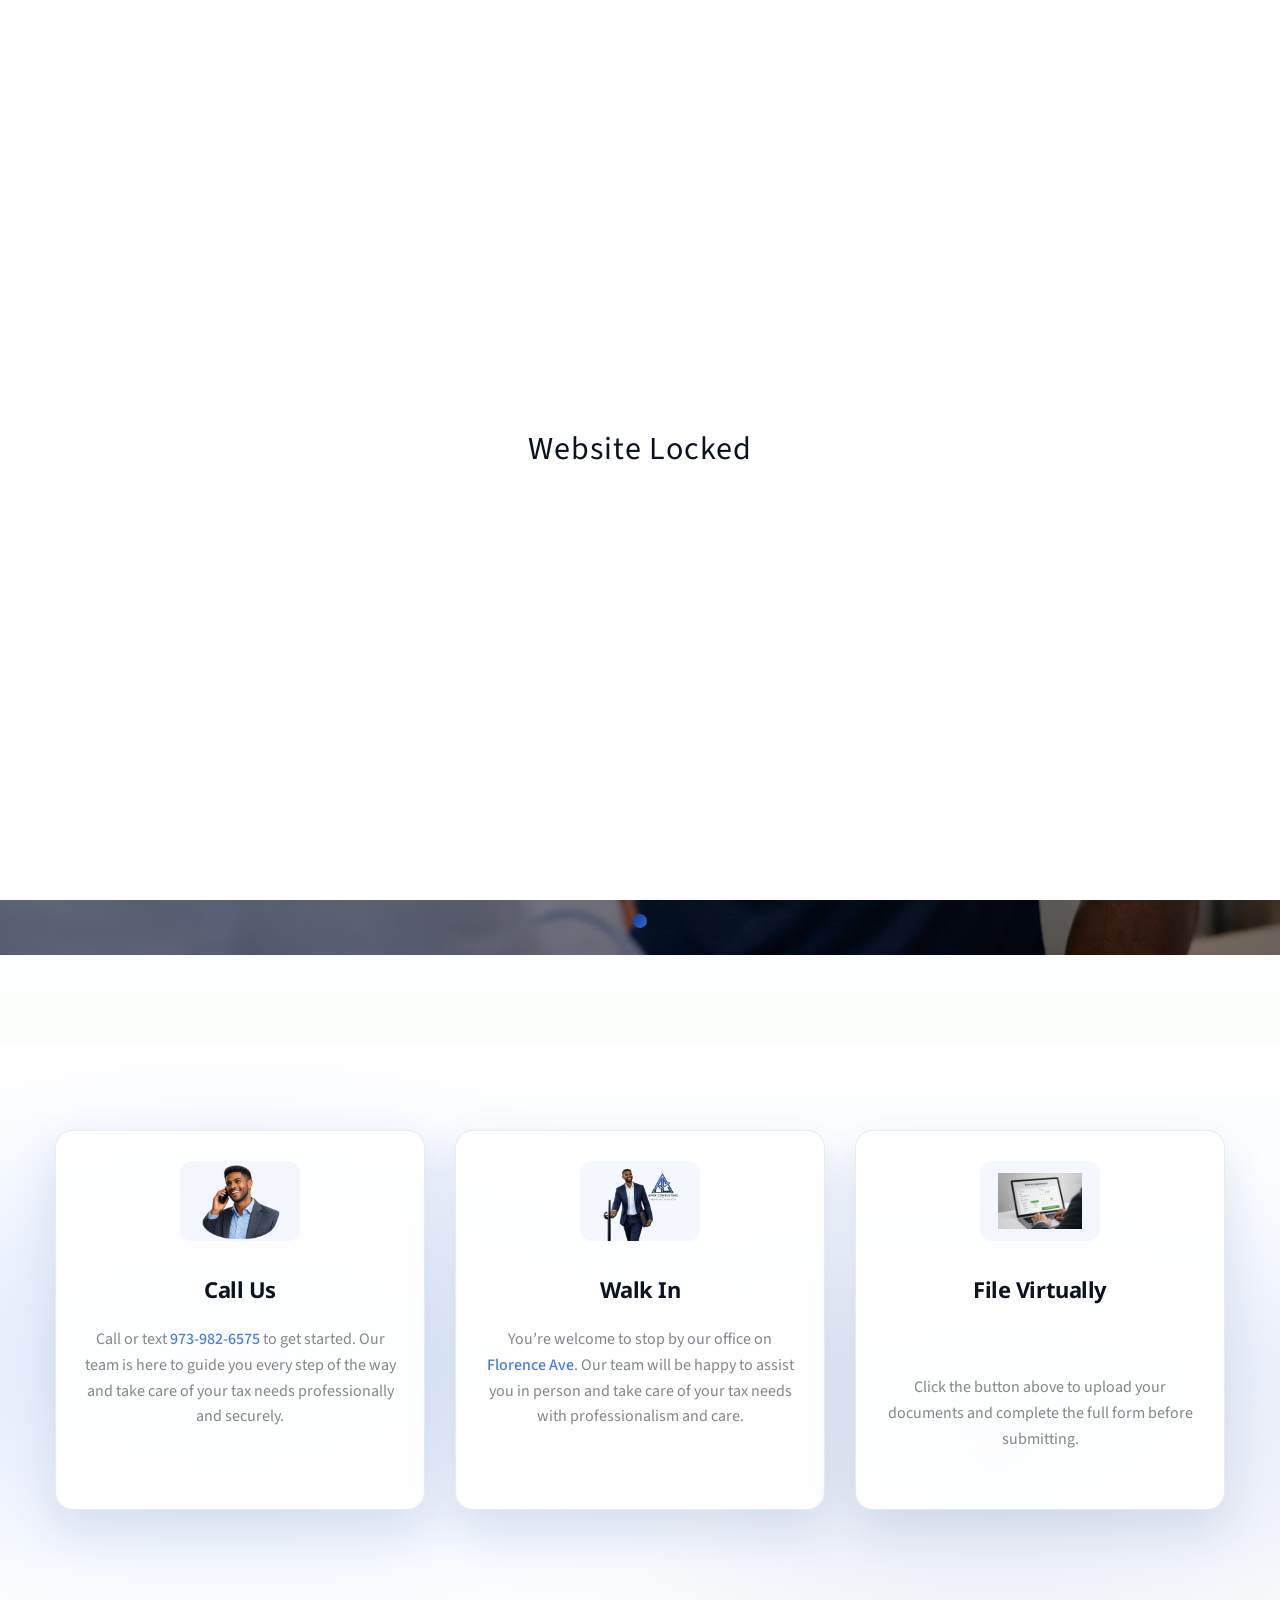
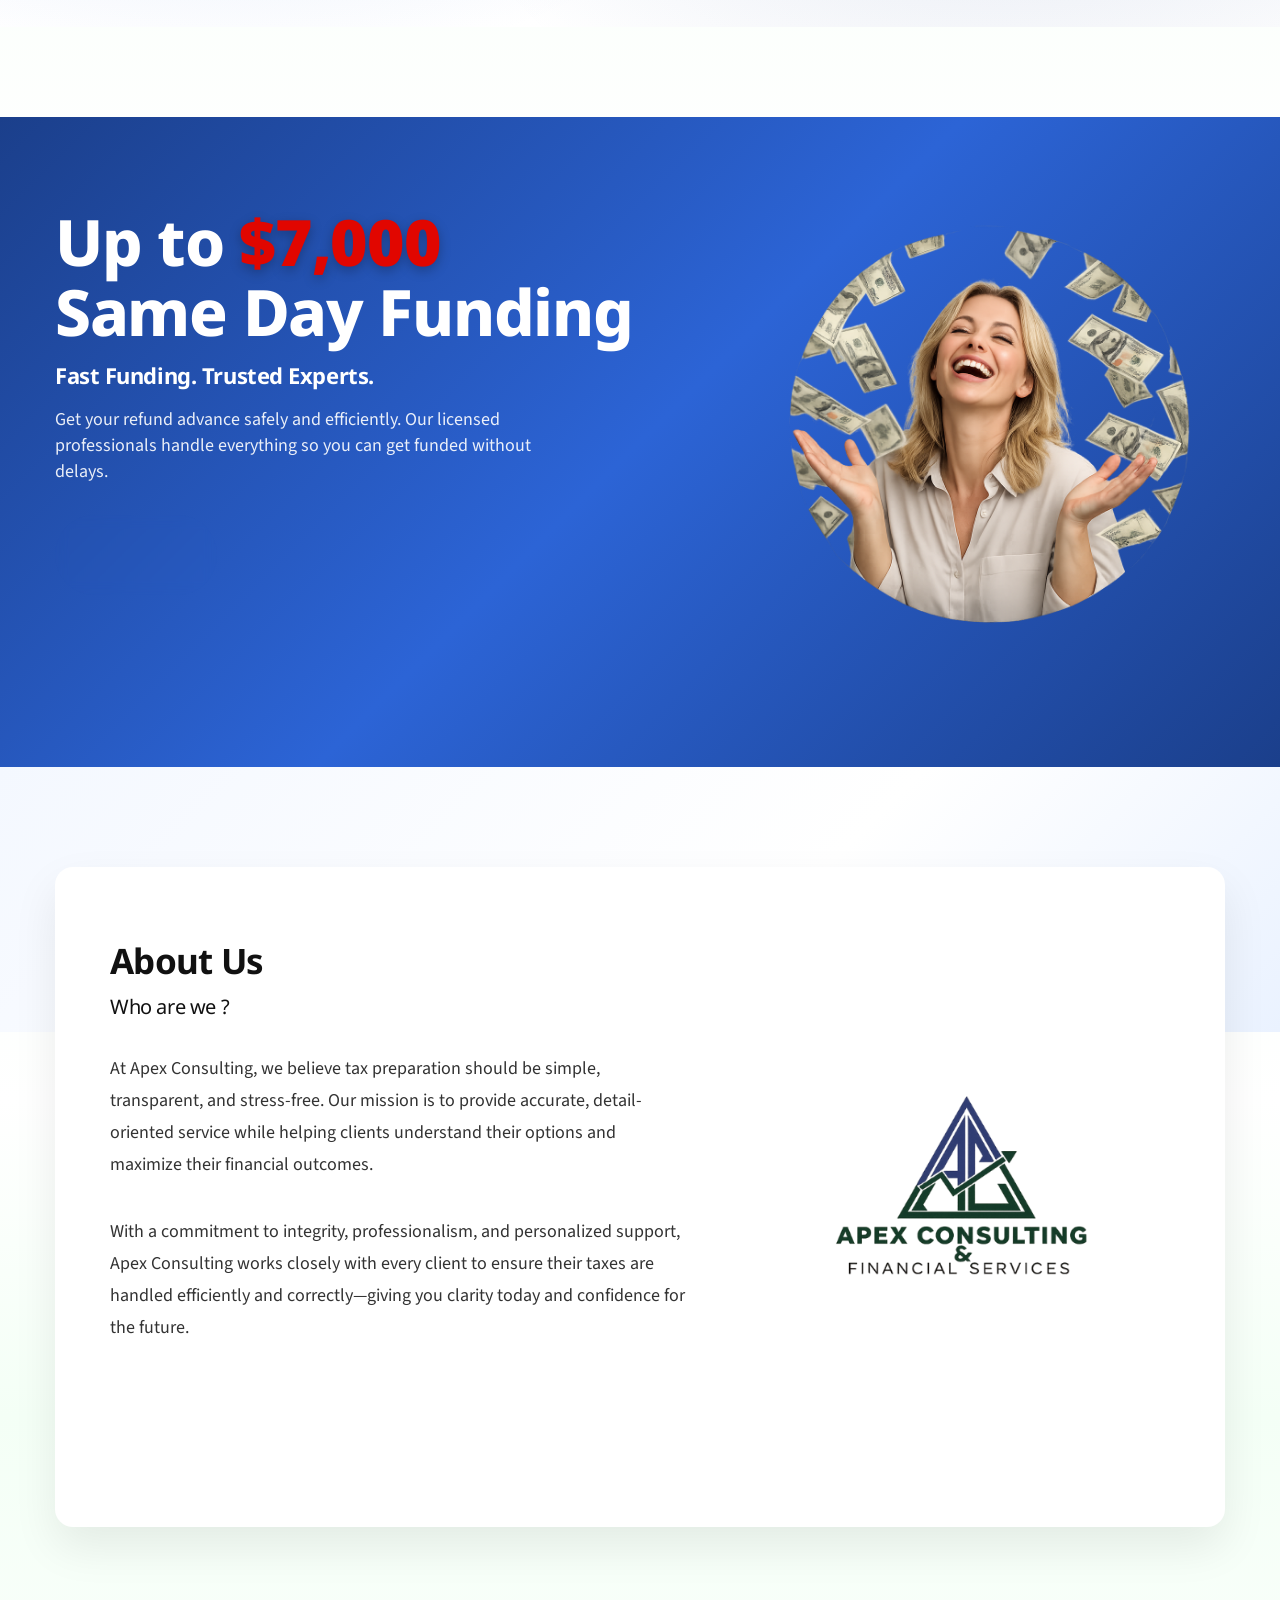
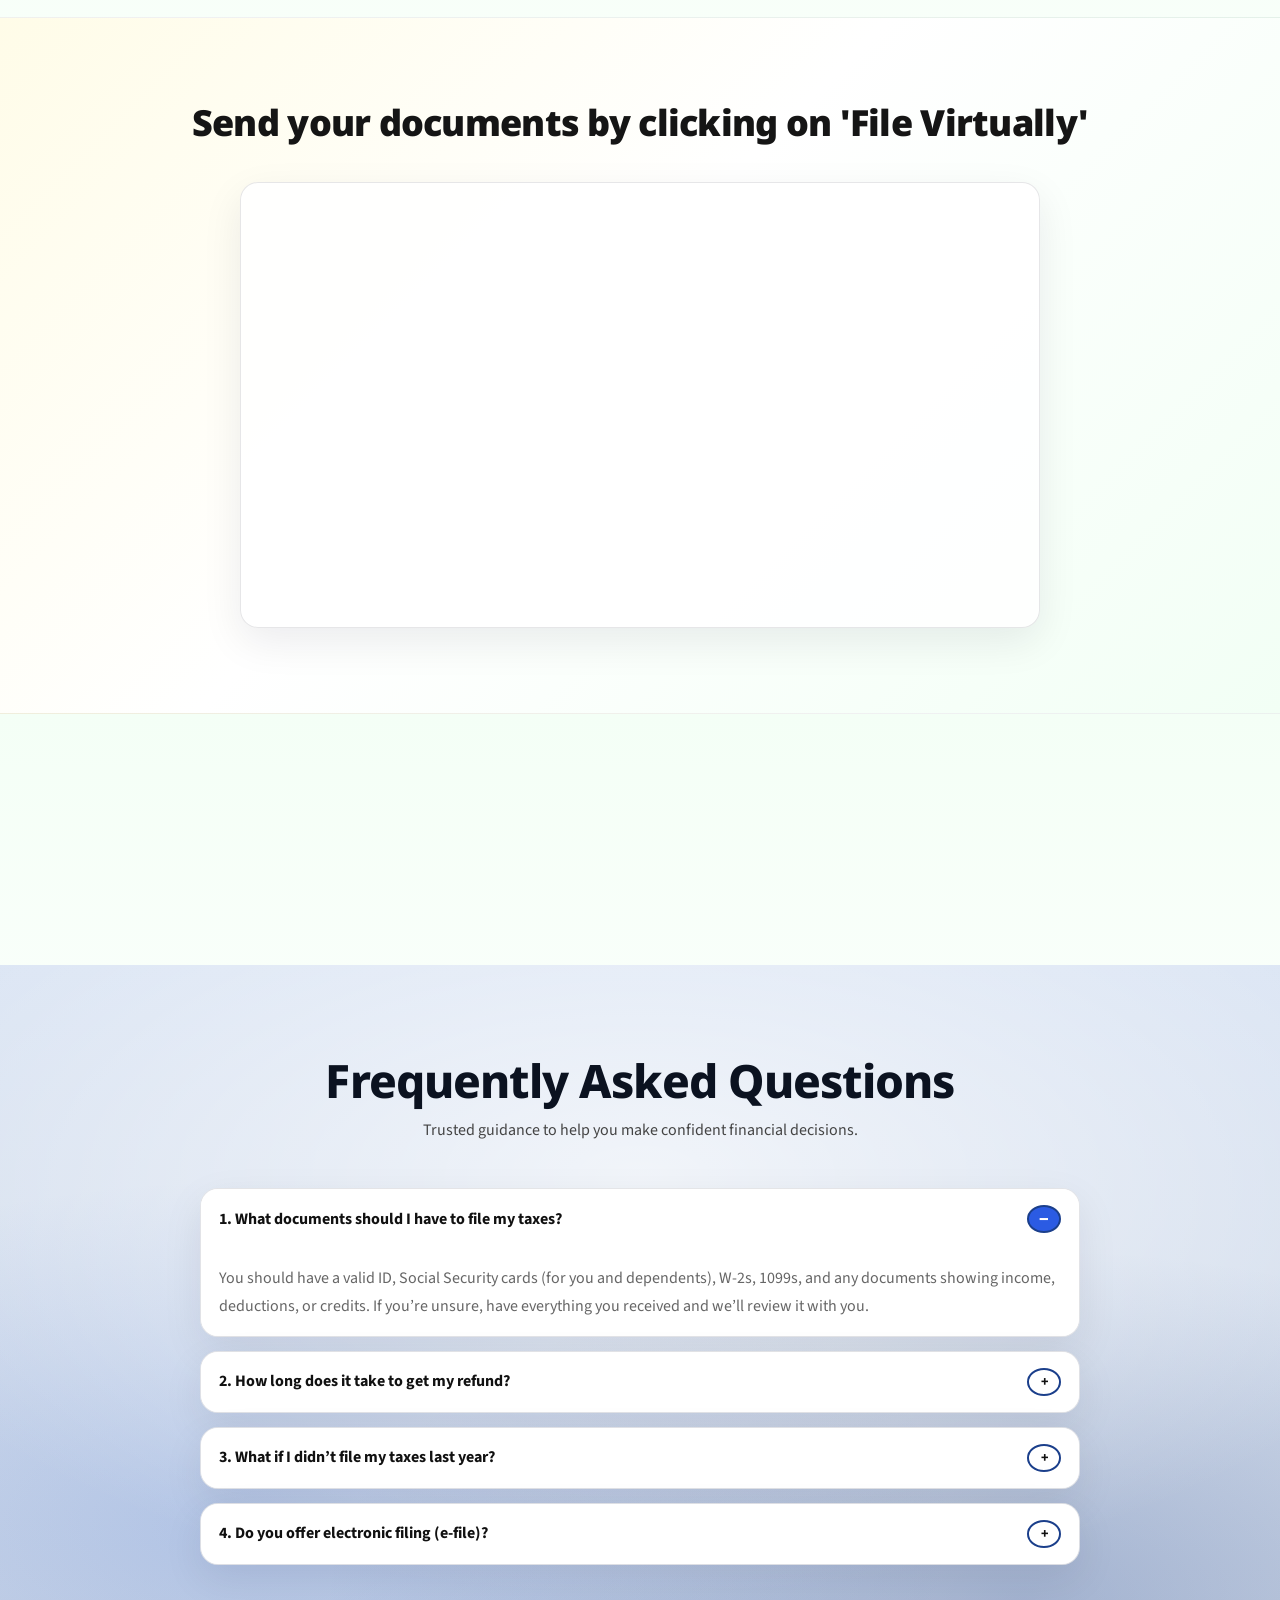
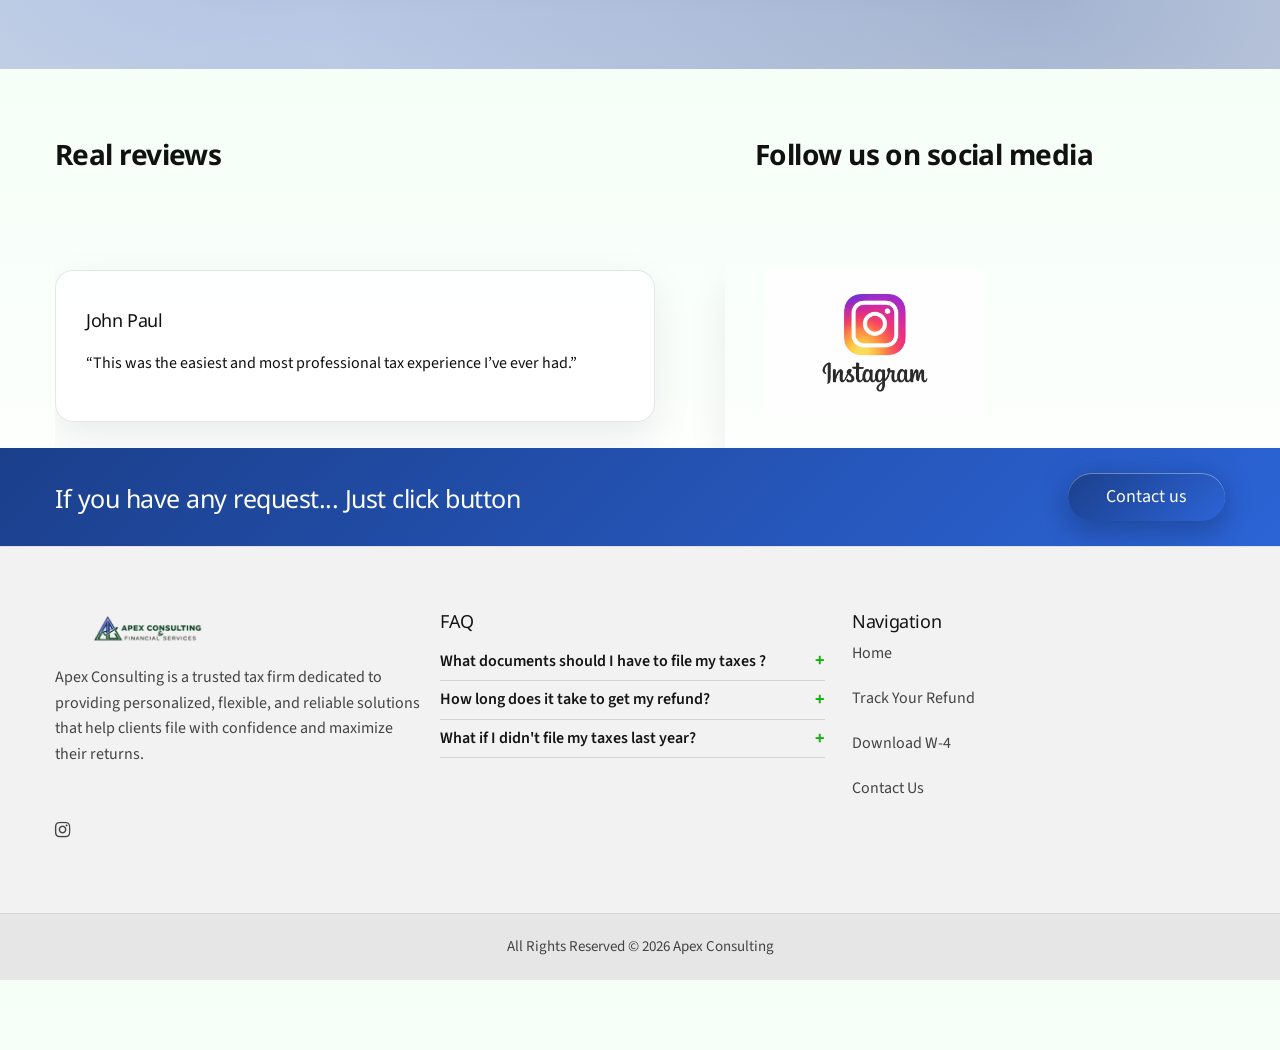
==== commit cd395a99: "updates" ====
--- a/index.html
+++ b/index.html
@@ -30,9 +30,9 @@
 
 	<body>
 		<!-- Maintenance Overlay -->
-		<!-- <div style="position:fixed;top:0;left:0;width:100%;height:100%;background:#fff;z-index:99999;display:flex;align-items:center;justify-content:center;">
-			<h1 style="font-family:'Source Sans Pro',sans-serif;font-size:32px;color:#333;font-weight:400;letter-spacing:1px;">Website in progress...</h1>
-		</div> -->
+		<div style="position:fixed;top:0;left:0;width:100%;height:100%;background:#fff;z-index:99999;display:flex;align-items:center;justify-content:center;">
+			<h1 style="font-family:'Source Sans Pro',sans-serif;font-size:32px;color:#333;font-weight:400;letter-spacing:1px;">Website Locked</h1>
+		</div>
 
 		<div class="main-page-wrapper">
 
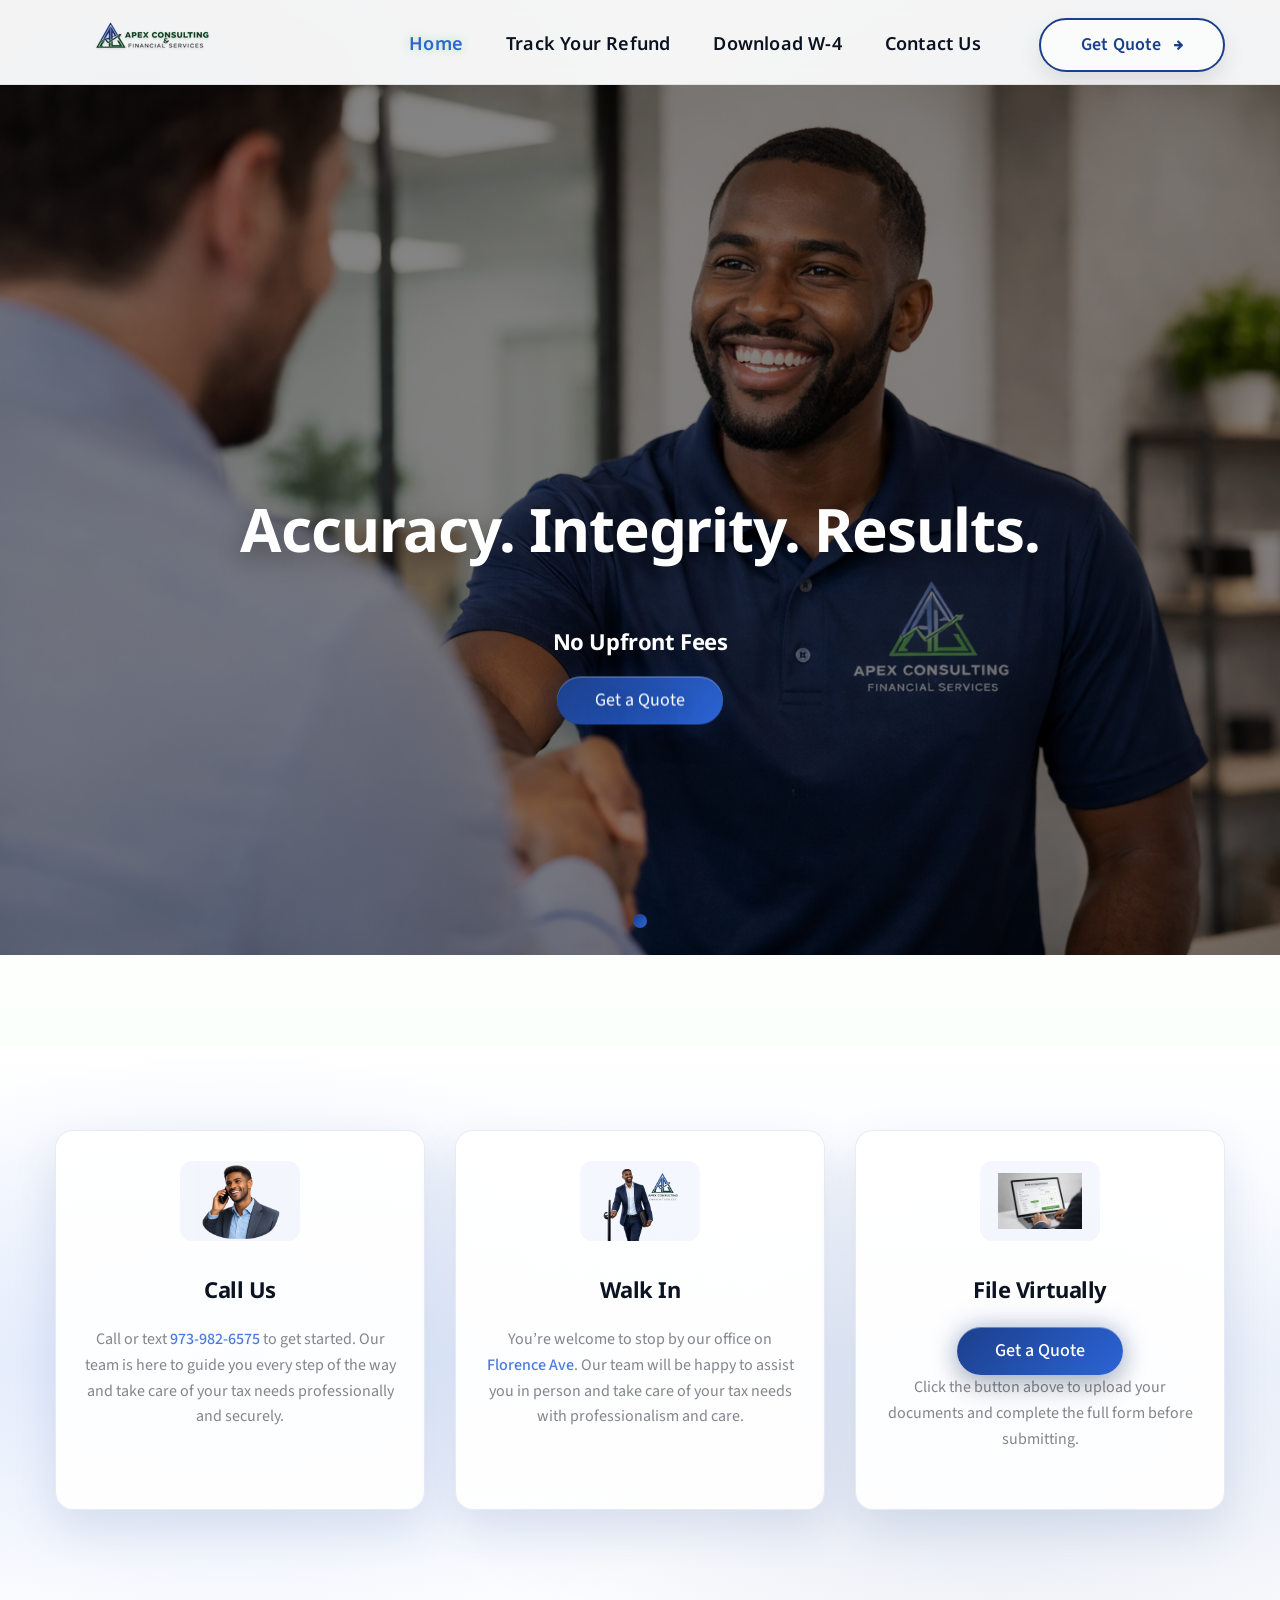
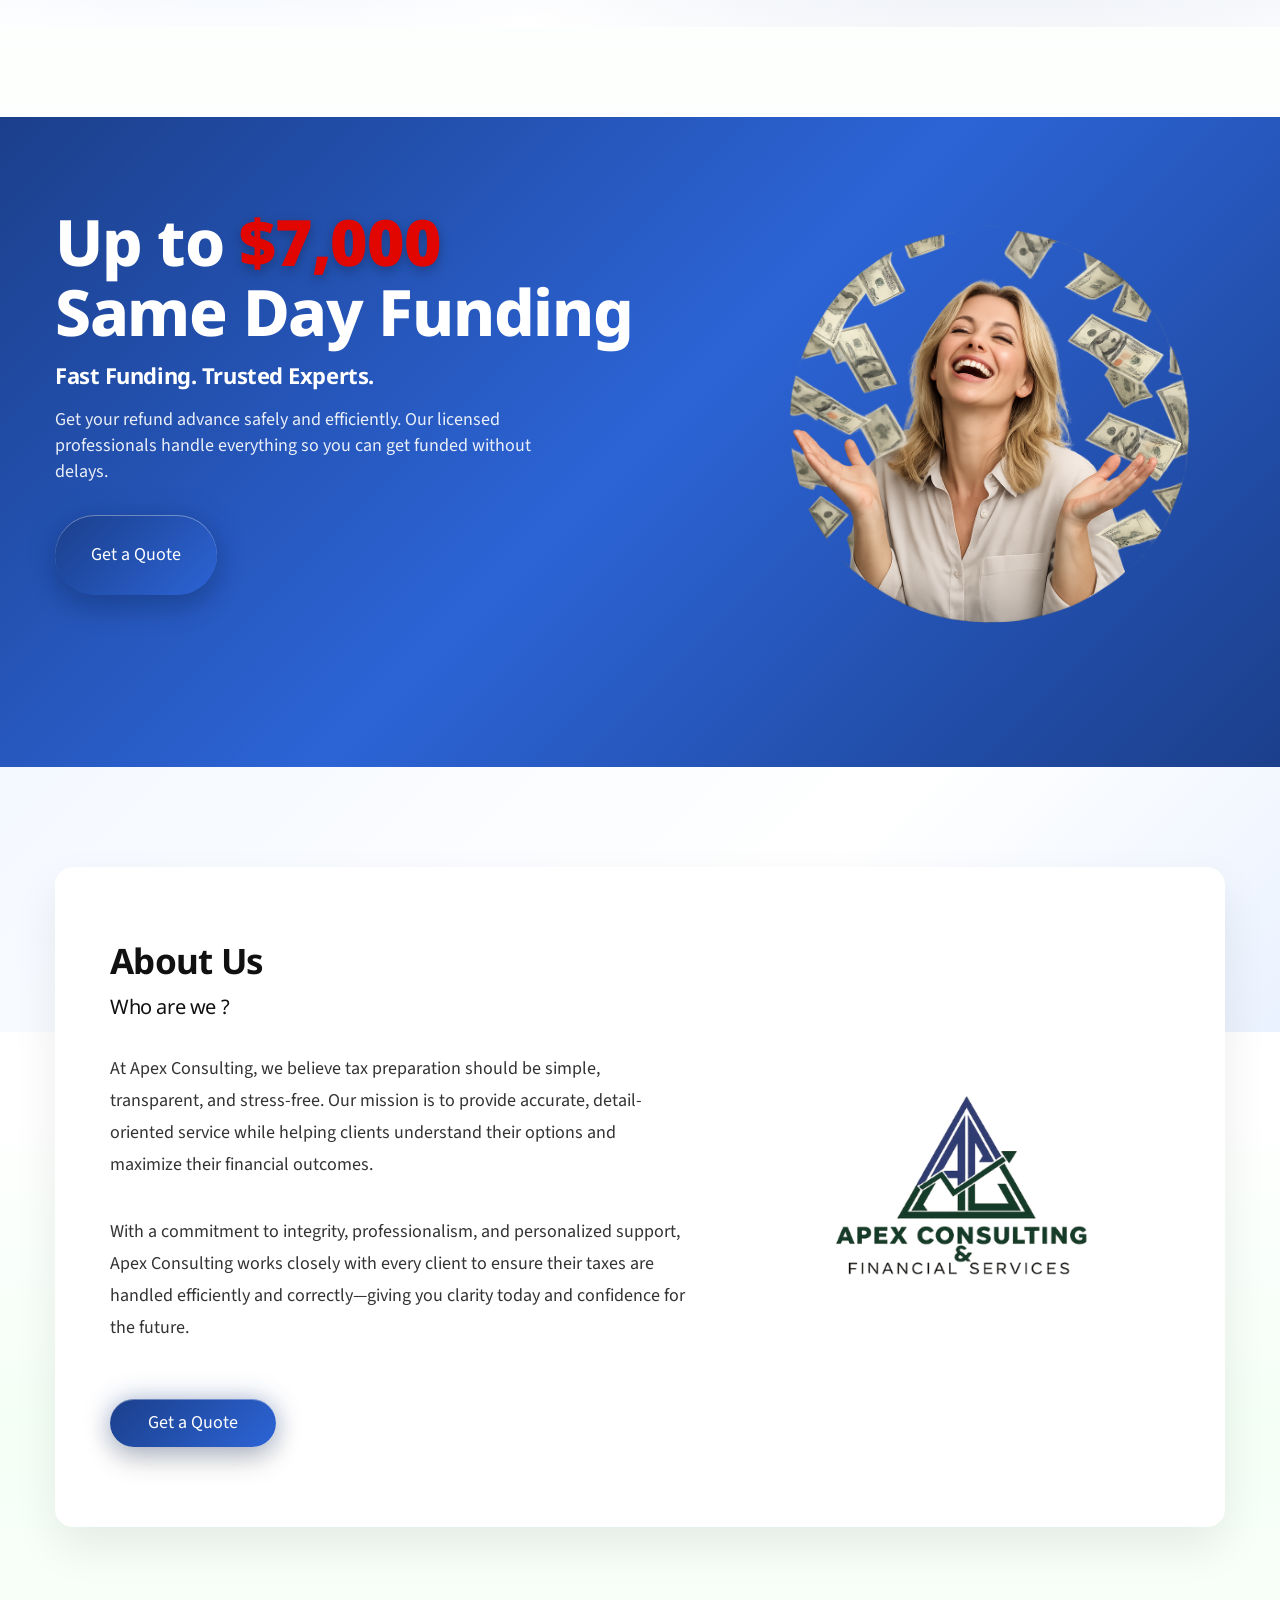
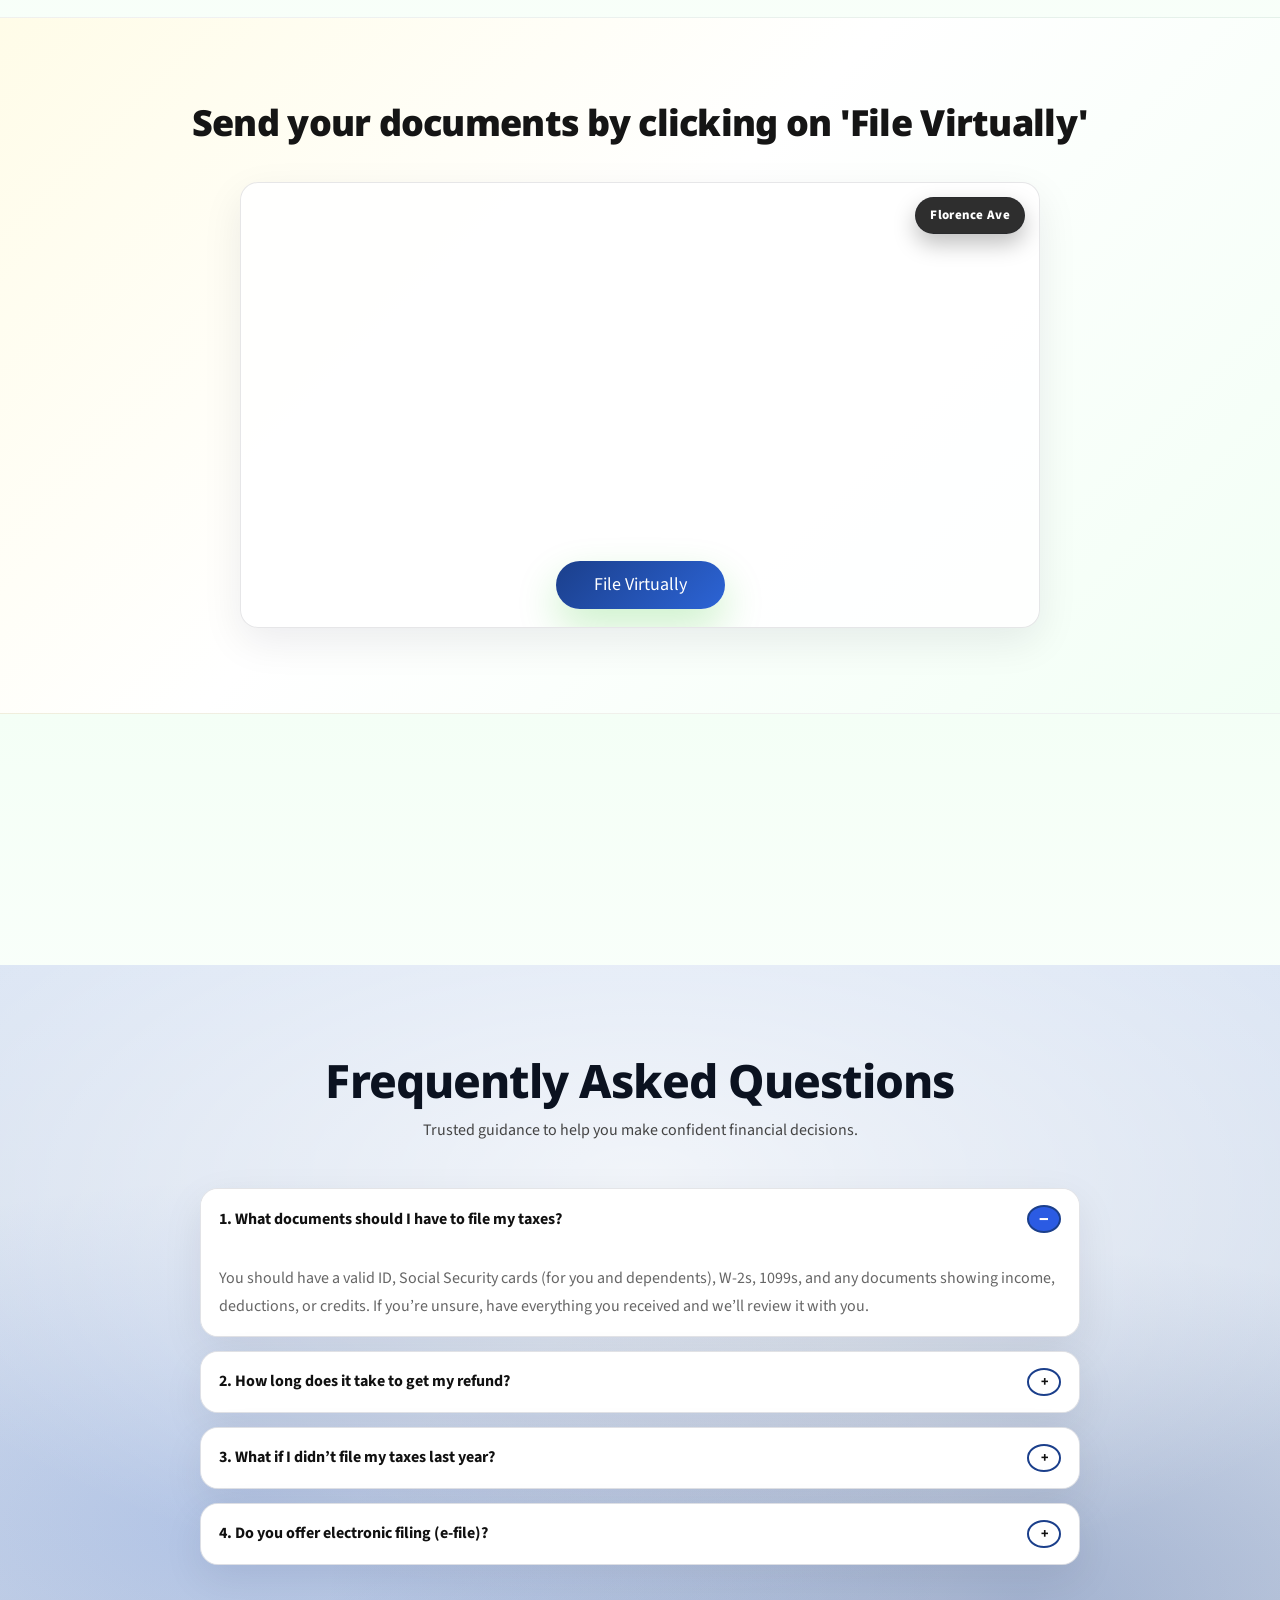
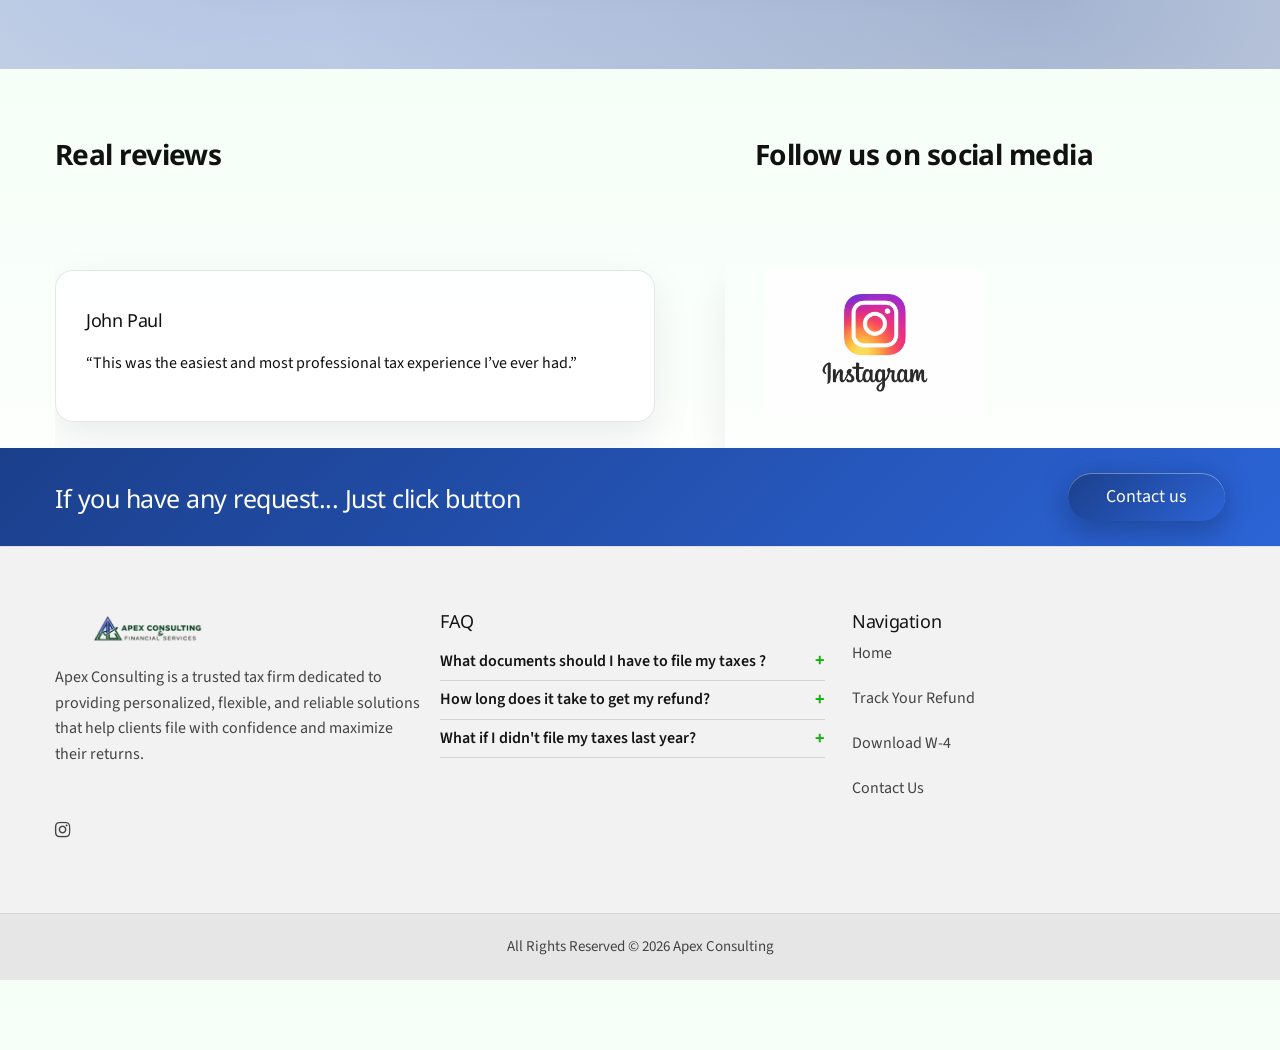
==== commit 9224808b: "updates" ====
--- a/index.html
+++ b/index.html
@@ -30,11 +30,11 @@
 
 	<body>
 		<!-- Maintenance Overlay -->
-		<div style="position:fixed;top:0;left:0;width:100%;height:100%;background:#fff;z-index:99999;display:flex;align-items:center;justify-content:center;">
+		<!-- <div style="position:fixed;top:0;left:0;width:100%;height:100%;background:#fff;z-index:99999;display:flex;align-items:center;justify-content:center;">
 			<h1 style="font-family:'Source Sans Pro',sans-serif;font-size:32px;color:#333;font-weight:400;letter-spacing:1px;">Website Locked</h1>
 		</div>
 
-		<div class="main-page-wrapper">
+		<div class="main-page-wrapper"> -->
 
 			<!-- ===================================================
 				Loading Transition
